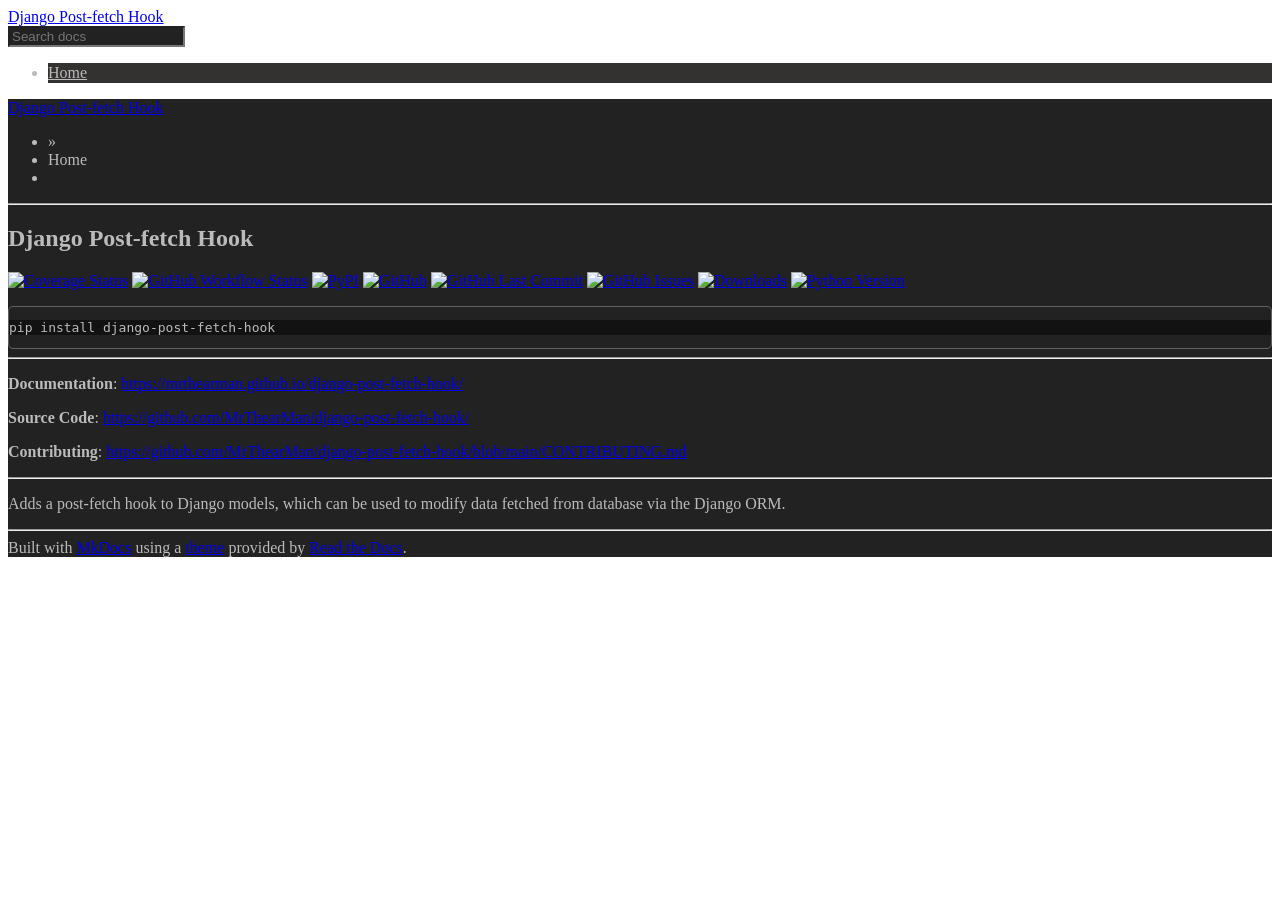
==== index.html @ 7a87d7fb "Deployed 8b624d1 with MkDocs version: 1.4.2" ====
<!DOCTYPE html>
<html class="writer-html5" lang="en" >
<head>
    <meta charset="utf-8" />
    <meta http-equiv="X-UA-Compatible" content="IE=edge" />
    <meta name="viewport" content="width=device-width, initial-scale=1.0" /><meta name="description" content="None" />
      <link rel="shortcut icon" href="img/favicon.ico" />
    <title>Django Post-fetch Hook</title>
    <link rel="stylesheet" href="css/theme.css" />
    <link rel="stylesheet" href="css/theme_extra.css" />
        <link rel="stylesheet" href="https://cdnjs.cloudflare.com/ajax/libs/highlight.js/10.5.0/styles/github.min.css" />
        <link href="css/docs.css" rel="stylesheet" />
    
      <script>
        // Current page data
        var mkdocs_page_name = "Home";
        var mkdocs_page_input_path = "index.md";
        var mkdocs_page_url = null;
      </script>
    
    <script src="js/jquery-3.6.0.min.js" defer></script>
    <!--[if lt IE 9]>
      <script src="js/html5shiv.min.js"></script>
    <![endif]-->
      <script src="https://cdnjs.cloudflare.com/ajax/libs/highlight.js/10.5.0/highlight.min.js"></script>
        <script src="https://cdnjs.cloudflare.com/ajax/libs/highlight.js/10.5.0/languages/python.min.js"></script>
        <script src="https://cdnjs.cloudflare.com/ajax/libs/highlight.js/10.5.0/languages/console.min.js"></script>
        <script src="https://cdnjs.cloudflare.com/ajax/libs/highlight.js/10.5.0/languages/json.min.js"></script>
      <script>hljs.initHighlightingOnLoad();</script> 
</head>

<body class="wy-body-for-nav" role="document">

  <div class="wy-grid-for-nav">
    <nav data-toggle="wy-nav-shift" class="wy-nav-side stickynav">
    <div class="wy-side-scroll">
      <div class="wy-side-nav-search">
          <a href="." class="icon icon-home"> Django Post-fetch Hook
        </a><div role="search">
  <form id ="rtd-search-form" class="wy-form" action="./search.html" method="get">
      <input type="text" name="q" placeholder="Search docs" title="Type search term here" />
  </form>
</div>
      </div>

      <div class="wy-menu wy-menu-vertical" data-spy="affix" role="navigation" aria-label="Navigation menu">
              <ul class="current">
                <li class="toctree-l1 current"><a class="reference internal current" href=".">Home</a>
    <ul class="current">
    </ul>
                </li>
              </ul>
      </div>
    </div>
    </nav>

    <section data-toggle="wy-nav-shift" class="wy-nav-content-wrap">
      <nav class="wy-nav-top" role="navigation" aria-label="Mobile navigation menu">
          <i data-toggle="wy-nav-top" class="fa fa-bars"></i>
          <a href=".">Django Post-fetch Hook</a>
        
      </nav>
      <div class="wy-nav-content">
        <div class="rst-content"><div role="navigation" aria-label="breadcrumbs navigation">
  <ul class="wy-breadcrumbs">
    <li><a href="." class="icon icon-home" alt="Docs"></a> &raquo;</li>
      <li>Home</li>
    <li class="wy-breadcrumbs-aside">
    </li>
  </ul>
  <hr/>
</div>
          <div role="main" class="document" itemscope="itemscope" itemtype="http://schema.org/Article">
            <div class="section" itemprop="articleBody">
              
                <h1 id="django-post-fetch-hook">Django Post-fetch Hook</h1>
<p><a href="https://coveralls.io/github/MrThearMan/django-post-fetch-hook?branch=main"><img alt="Coverage Status" src="https://coveralls.io/repos/github/MrThearMan/django-post-fetch-hook/badge.svg?branch=main" /></a>
<a href="https://github.com/MrThearMan/django-post-fetch-hook/actions/workflows/test.yml"><img alt="GitHub Workflow Status" src="https://img.shields.io/github/actions/workflow/status/MrThearMan/django-post-fetch-hook/test.yml?branch=main" /></a>
<a href="https://pypi.org/project/django-post-fetch-hook"><img alt="PyPI" src="https://img.shields.io/pypi/v/django-post-fetch-hook" /></a>
<a href="https://github.com/MrThearMan/django-post-fetch-hook/blob/main/LICENSE"><img alt="GitHub" src="https://img.shields.io/github/license/MrThearMan/django-post-fetch-hook" /></a>
<a href="https://github.com/MrThearMan/django-post-fetch-hook/commits/main"><img alt="GitHub Last Commit" src="https://img.shields.io/github/last-commit/MrThearMan/django-post-fetch-hook" /></a>
<a href="https://github.com/MrThearMan/django-post-fetch-hook/issues"><img alt="GitHub Issues" src="https://img.shields.io/github/issues-raw/MrThearMan/django-post-fetch-hook" /></a>
<a href="https://pypi.org/project/django-post-fetch-hook"><img alt="Downloads" src="https://img.shields.io/pypi/dm/django-post-fetch-hook" /></a>
<a href="https://pypi.org/project/django-post-fetch-hook"><img alt="Python Version" src="https://img.shields.io/pypi/pyversions/django-post-fetch-hook" /></a></p>
<div class="highlight"><pre><span></span><code><a id="__codelineno-0-1" name="__codelineno-0-1" href="#__codelineno-0-1"></a>pip<span class="w"> </span>install<span class="w"> </span>django-post-fetch-hook
</code></pre></div>
<hr />
<p><strong>Documentation</strong>: <a href="https://mrthearman.github.io/django-post-fetch-hook/">https://mrthearman.github.io/django-post-fetch-hook/</a></p>
<p><strong>Source Code</strong>: <a href="https://github.com/MrThearMan/django-post-fetch-hook/">https://github.com/MrThearMan/django-post-fetch-hook/</a></p>
<p><strong>Contributing</strong>: <a href="https://github.com/MrThearMan/django-post-fetch-hook/blob/main/CONTRIBUTING.md">https://github.com/MrThearMan/django-post-fetch-hook/blob/main/CONTRIBUTING.md</a></p>
<hr />
<p>Adds a post-fetch hook to Django models, which can be used to modify data fetched from database via the Django ORM.</p>
              
            </div>
          </div><footer>

  <hr/>

  <div role="contentinfo">
    <!-- Copyright etc -->
  </div>

  Built with <a href="https://www.mkdocs.org/">MkDocs</a> using a <a href="https://github.com/readthedocs/sphinx_rtd_theme">theme</a> provided by <a href="https://readthedocs.org">Read the Docs</a>.
</footer>
          
        </div>
      </div>

    </section>

  </div>

  <div class="rst-versions" role="note" aria-label="Versions">
  <span class="rst-current-version" data-toggle="rst-current-version">
    
    
    
  </span>
</div>
    <script>var base_url = '.';</script>
    <script src="js/theme_extra.js" defer></script>
    <script src="js/theme.js" defer></script>
      <script src="search/main.js" defer></script>
    <script defer>
        window.onload = function () {
            SphinxRtdTheme.Navigation.enable(true);
        };
    </script>

</body>
</html>

<!--
MkDocs version : 1.4.2
Build Date UTC : 2023-05-24 20:18:32.086598+00:00
-->
---- css/docs.css ----
body {
    color: #bbbbbb;
}

::-webkit-scrollbar {
    width: 8px;
    height: 8px;
    background: #222222!important;
}

::-webkit-scrollbar-track {
    border-radius: 5px;
    background: #202020!important;
}

::-webkit-scrollbar-thumb {
    border-radius: 5px;
    background: #424242!important;
}

div.wy-nav-content,
.wy-nav-content-wrap,
.wy-side-nav-search input[type=text] {
    background: #222222;
}

.wy-menu-vertical li.toctree-l2 a,
.wy-menu-vertical a {
    color: #bbbbbb;
    background: #343131;
}

.wy-menu-vertical li.toctree-l2 a:hover,
.wy-menu-vertical a:hover {
    background: #2d2d2d;
}

.wy-side-nav-search input[type=text] {
    color: #bbbbbb;
    box-shadow: none;
    caret-color : #bbbbbb;
}

.rst-content div[class^=highlight] pre {
    background: #121212;
}

.wy-menu-vertical li.current,
.wy-menu-vertical li.current > a,
.wy-menu-vertical li.toctree-l1.current > a,
.wy-menu-vertical li.toctree-l2.current > a,
.wy-menu-vertical li.toctree-l2.current li.toctree-l3 > a,
.wy-menu-vertical li.toctree-l3.current > a,
.wy-menu-vertical li.toctree-l3.current li.toctree-l4 > a {
    color: #bbbbbb;
    background: #343131!important;
    border-bottom: 1px solid #343131;
    border-top: 1px solid #343131;
}

.wy-menu-vertical li.current > a:hover,
.wy-menu-vertical li.toctree-l1.current > a:hover,
.wy-menu-vertical li.toctree-l2.current > a:hover,
.wy-menu-vertical li.toctree-l2.current li.toctree-l3 > a:hover,
.wy-menu-vertical li.toctree-l3.current > a:hover,
.wy-menu-vertical li.toctree-l3.current li.toctree-l4 > a:hover {
    background: #2d2d2d!important;
}

.rst-content pre code,
.rst-content code,
.rst-content tt,
code {
    color: #bbbbbb;
    background: #121212;
    border: none;
    box-shadow: none;
    border-radius: 3px;
}

code > span.hll {
    background: #1c1c1c;
}

/*First highlighted code line that is followed by another highlighted code line*/
code > span.hll:not(span.hll + a + span.hll):has(+ a + span.hll) {
    /*background: blue;*/
    border-top-right-radius: 3px;
    border-top-left-radius: 3px;
}

/*Last highlighted code line that is preceded by another highlighted code line*/
code > span.hll:not(span.hll:has(+ a + span.hll)) {
    /*background: red;*/
    border-bottom-right-radius: 3px;
    border-bottom-left-radius: 3px;
}

/*Highlighted code line that is not followed or preceded by another highlighted code line*/
code > span.hll:not(span.hll + a + span.hll):not(:has(+ a + span.hll)) {
    /*background: yellow;*/
    border-radius: 3px;
}

div.highlight > span.filename {
    /*background: red;*/
    padding: 8px;
    line-height: 1.8rem;
}

.hljs-attribute,
.hljs-name,
.hljs-tag,
.hljs-keyword,
.hljs-literal {
    color: coral;
}

.hljs-built_in {
    color: #8484d5;
}

.hljs-string {
    color: #667e49;
}

.hljs-title {
    color: #f3c069;
}

.hljs-class .hljs-title {
    color: #cccccc;
}

.rst-content div[class^=highlight],
.rst-content pre.literal-block {
    border: 1px solid #626262;
    border-radius: 5px;
}

.rst-content table.docutils thead,
.rst-content table.field-list thead,
.wy-table thead {
    color: #bbbbbb;
    background: #121212;
}

.rst-content table.docutils:not(.field-list) tr:nth-child(2n-1) td,
.wy-table-backed,
.wy-table-odd td,
.wy-table-striped tr:nth-child(2n-1) td {
    color: #bbbbbb;
    background: #414141;
}

blockquote {
    background: #323232;
    border: 2px solid #363636;
    border-left: 4px solid #2980b9;
    margin-left: 0 !important;
    padding: 16px 12px 0 24px;
}

blockquote code {
    line-height: normal;
}

li p {
    margin: 0 !important;
}


/*
Change mermaid via css here since
mkdocs does not know how to read
style definitions from the mermaid
config
*/

div.mermaid {
    display: flex;
    justify-content: center;
}

div.mermaid svg {
    width: auto;
    height: auto;
    max-width: 100%;
    padding: 12px 0;
}

.edgeLabel {
    background-color: transparent!important;
    color: #bbbbbb!important;
}

.messageText {
    fill: #bbbbbb!important;
    stroke: none!important;
}

g rect {
    fill: #DAE8FC !important;
    stroke: #6C8EBF !important;
}

g polygon {
    fill: #FFF2CC !important;
    stroke: #E5D092 !important;
}

g[id*="success__"] rect {
    fill: #D5E8D4 !important;
    stroke: #82B366 !important;
}

g[id*="fail__"] rect {
    fill: #F8CECC !important;
    stroke: #B85450 !important;
}

g[id*="warn__"] rect {
    fill: #FFF2CC !important;
    stroke: #E5D092 !important;
}

g[id*="primary__"] rect {
    fill: #DAE8FC !important;
    stroke: #6C8EBF !important;
}

g[id*="secondary__"] rect {
    fill: #F5F5F5 !important;
    stroke: #666666 !important;
}

g[id*="start__"] rect {
    fill: #000000 !important;
    stroke: #666666 !important;
}

g[id*="start__"] span {
    color: #ffffff !important;
}
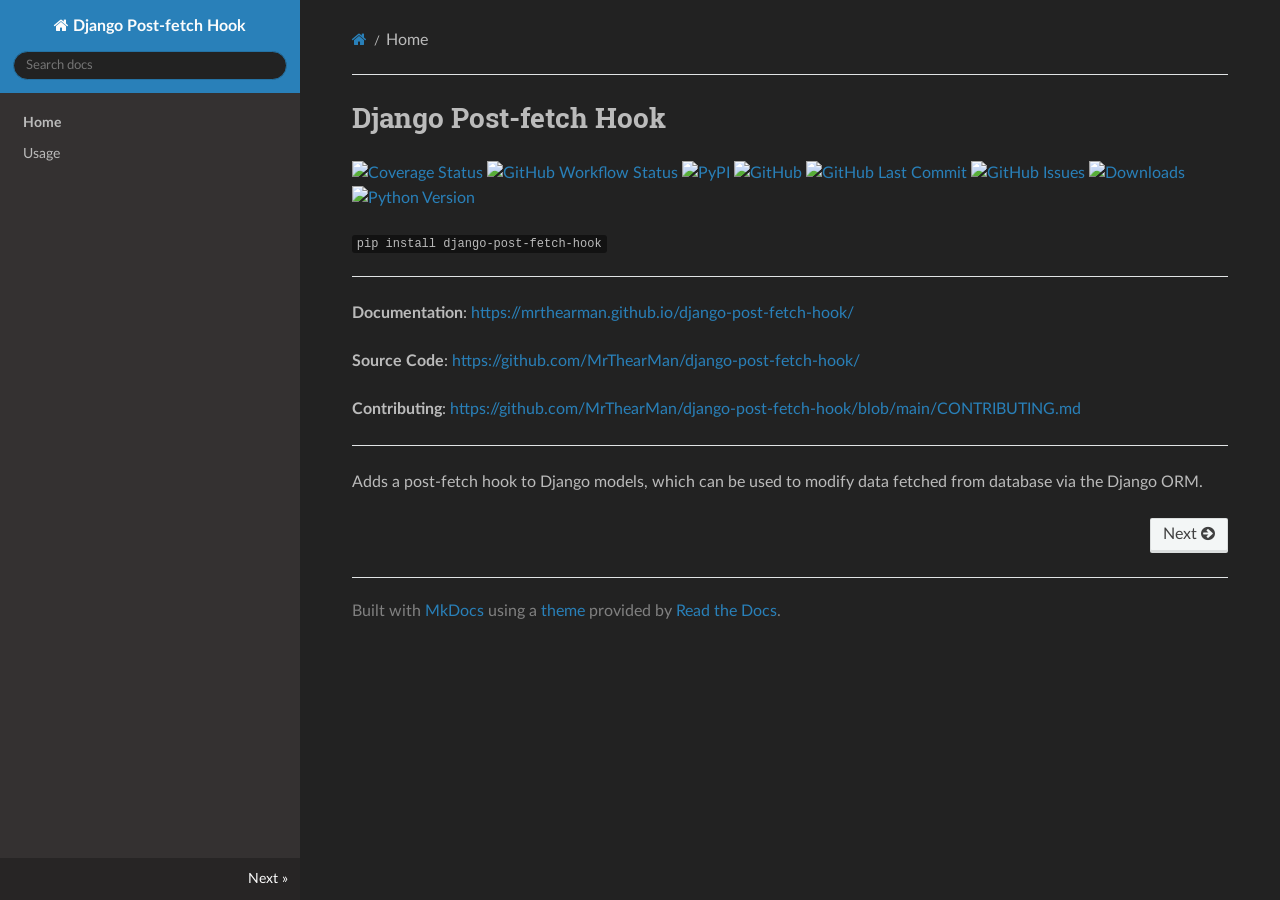
==== commit 60f61c91: "Deployed cf2650b with MkDocs version: 1.5.3" ====
--- a/index.html
+++ b/index.html
@@ -8,7 +8,7 @@
     <title>Django Post-fetch Hook</title>
     <link rel="stylesheet" href="css/theme.css" />
     <link rel="stylesheet" href="css/theme_extra.css" />
-        <link rel="stylesheet" href="https://cdnjs.cloudflare.com/ajax/libs/highlight.js/10.5.0/styles/github.min.css" />
+        <link rel="stylesheet" href="https://cdnjs.cloudflare.com/ajax/libs/highlight.js/11.8.0/styles/github.min.css" />
         <link href="css/docs.css" rel="stylesheet" />
     
       <script>
@@ -18,15 +18,14 @@
         var mkdocs_page_url = null;
       </script>
     
-    <script src="js/jquery-3.6.0.min.js" defer></script>
     <!--[if lt IE 9]>
       <script src="js/html5shiv.min.js"></script>
     <![endif]-->
-      <script src="https://cdnjs.cloudflare.com/ajax/libs/highlight.js/10.5.0/highlight.min.js"></script>
-        <script src="https://cdnjs.cloudflare.com/ajax/libs/highlight.js/10.5.0/languages/python.min.js"></script>
-        <script src="https://cdnjs.cloudflare.com/ajax/libs/highlight.js/10.5.0/languages/console.min.js"></script>
-        <script src="https://cdnjs.cloudflare.com/ajax/libs/highlight.js/10.5.0/languages/json.min.js"></script>
-      <script>hljs.initHighlightingOnLoad();</script> 
+      <script src="https://cdnjs.cloudflare.com/ajax/libs/highlight.js/11.8.0/highlight.min.js"></script>
+        <script src="https://cdnjs.cloudflare.com/ajax/libs/highlight.js/11.8.0/languages/python.min.js"></script>
+        <script src="https://cdnjs.cloudflare.com/ajax/libs/highlight.js/11.8.0/languages/console.min.js"></script>
+        <script src="https://cdnjs.cloudflare.com/ajax/libs/highlight.js/11.8.0/languages/json.min.js"></script>
+      <script>hljs.highlightAll();</script> 
 </head>
 
 <body class="wy-body-for-nav" role="document">
@@ -38,7 +37,7 @@
           <a href="." class="icon icon-home"> Django Post-fetch Hook
         </a><div role="search">
   <form id ="rtd-search-form" class="wy-form" action="./search.html" method="get">
-      <input type="text" name="q" placeholder="Search docs" title="Type search term here" />
+      <input type="text" name="q" placeholder="Search docs" aria-label="Search docs" title="Type search term here" />
   </form>
 </div>
       </div>
@@ -48,6 +47,10 @@
                 <li class="toctree-l1 current"><a class="reference internal current" href=".">Home</a>
     <ul class="current">
     </ul>
+                </li>
+              </ul>
+              <ul>
+                <li class="toctree-l1"><a class="reference internal" href="usage/">Usage</a>
                 </li>
               </ul>
       </div>
@@ -63,8 +66,8 @@
       <div class="wy-nav-content">
         <div class="rst-content"><div role="navigation" aria-label="breadcrumbs navigation">
   <ul class="wy-breadcrumbs">
-    <li><a href="." class="icon icon-home" alt="Docs"></a> &raquo;</li>
-      <li>Home</li>
+    <li><a href="." class="icon icon-home" aria-label="Docs"></a></li>
+      <li class="breadcrumb-item active">Home</li>
     <li class="wy-breadcrumbs-aside">
     </li>
   </ul>
@@ -82,8 +85,7 @@
 <a href="https://github.com/MrThearMan/django-post-fetch-hook/issues"><img alt="GitHub Issues" src="https://img.shields.io/github/issues-raw/MrThearMan/django-post-fetch-hook" /></a>
 <a href="https://pypi.org/project/django-post-fetch-hook"><img alt="Downloads" src="https://img.shields.io/pypi/dm/django-post-fetch-hook" /></a>
 <a href="https://pypi.org/project/django-post-fetch-hook"><img alt="Python Version" src="https://img.shields.io/pypi/pyversions/django-post-fetch-hook" /></a></p>
-<div class="highlight"><pre><span></span><code><a id="__codelineno-0-1" name="__codelineno-0-1" href="#__codelineno-0-1"></a>pip<span class="w"> </span>install<span class="w"> </span>django-post-fetch-hook
-</code></pre></div>
+<pre class="highlight"><code class="language-shell">pip install django-post-fetch-hook</code></pre>
 <hr />
 <p><strong>Documentation</strong>: <a href="https://mrthearman.github.io/django-post-fetch-hook/">https://mrthearman.github.io/django-post-fetch-hook/</a></p>
 <p><strong>Source Code</strong>: <a href="https://github.com/MrThearMan/django-post-fetch-hook/">https://github.com/MrThearMan/django-post-fetch-hook/</a></p>
@@ -93,6 +95,9 @@
               
             </div>
           </div><footer>
+    <div class="rst-footer-buttons" role="navigation" aria-label="Footer Navigation">
+        <a href="usage/" class="btn btn-neutral float-right" title="Usage">Next <span class="icon icon-circle-arrow-right"></span></a>
+    </div>
 
   <hr/>
 
@@ -115,22 +120,25 @@
     
     
     
+      <span><a href="usage/" style="color: #fcfcfc">Next &raquo;</a></span>
+    
   </span>
 </div>
-    <script>var base_url = '.';</script>
-    <script src="js/theme_extra.js" defer></script>
-    <script src="js/theme.js" defer></script>
-      <script src="search/main.js" defer></script>
-    <script defer>
-        window.onload = function () {
+    <script src="js/jquery-3.6.0.min.js"></script>
+    <script>var base_url = ".";</script>
+    <script src="js/theme_extra.js"></script>
+    <script src="js/theme.js"></script>
+      <script src="search/main.js"></script>
+    <script>
+        jQuery(function () {
             SphinxRtdTheme.Navigation.enable(true);
-        };
+        });
     </script>
 
 </body>
 </html>
 
 <!--
-MkDocs version : 1.4.2
-Build Date UTC : 2023-05-24 20:18:32.086598+00:00
+MkDocs version : 1.5.3
+Build Date UTC : 2023-11-20 17:38:38.446601+00:00
 -->
--- a/css/theme.css
+++ b/css/theme.css
@@ -0,0 +1,13 @@
+/*
+ * This file is copied from the upstream ReadTheDocs Sphinx
+ * theme. To aid upgradability this file should *not* be edited.
+ * modifications we need should be included in theme_extra.css.
+ *
+ * https://github.com/readthedocs/sphinx_rtd_theme
+ */
+
+ /* sphinx_rtd_theme version 1.2.0 | MIT license */
+html{box-sizing:border-box}*,:after,:before{box-sizing:inherit}article,aside,details,figcaption,figure,footer,header,hgroup,nav,section{display:block}audio,canvas,video{display:inline-block;*display:inline;*zoom:1}[hidden],audio:not([controls]){display:none}*{-webkit-box-sizing:border-box;-moz-box-sizing:border-box;box-sizing:border-box}html{font-size:100%;-webkit-text-size-adjust:100%;-ms-text-size-adjust:100%}body{margin:0}a:active,a:hover{outline:0}abbr[title]{border-bottom:1px dotted}b,strong{font-weight:700}blockquote{margin:0}dfn{font-style:italic}ins{background:#ff9;text-decoration:none}ins,mark{color:#000}mark{background:#ff0;font-style:italic;font-weight:700}.rst-content code,.rst-content tt,code,kbd,pre,samp{font-family:monospace,serif;_font-family:courier new,monospace;font-size:1em}pre{white-space:pre}q{quotes:none}q:after,q:before{content:"";content:none}small{font-size:85%}sub,sup{font-size:75%;line-height:0;position:relative;vertical-align:baseline}sup{top:-.5em}sub{bottom:-.25em}dl,ol,ul{margin:0;padding:0;list-style:none;list-style-image:none}li{list-style:none}dd{margin:0}img{border:0;-ms-interpolation-mode:bicubic;vertical-align:middle;max-width:100%}svg:not(:root){overflow:hidden}figure,form{margin:0}label{cursor:pointer}button,input,select,textarea{font-size:100%;margin:0;vertical-align:baseline;*vertical-align:middle}button,input{line-height:normal}button,input[type=button],input[type=reset],input[type=submit]{cursor:pointer;-webkit-appearance:button;*overflow:visible}button[disabled],input[disabled]{cursor:default}input[type=search]{-webkit-appearance:textfield;-moz-box-sizing:content-box;-webkit-box-sizing:content-box;box-sizing:content-box}textarea{resize:vertical}table{border-collapse:collapse;border-spacing:0}td{vertical-align:top}.chromeframe{margin:.2em 0;background:#ccc;color:#000;padding:.2em 0}.ir{display:block;border:0;text-indent:-999em;overflow:hidden;background-color:transparent;background-repeat:no-repeat;text-align:left;direction:ltr;*line-height:0}.ir br{display:none}.hidden{display:none!important;visibility:hidden}.visuallyhidden{border:0;clip:rect(0 0 0 0);height:1px;margin:-1px;overflow:hidden;padding:0;position:absolute;width:1px}.visuallyhidden.focusable:active,.visuallyhidden.focusable:focus{clip:auto;height:auto;margin:0;overflow:visible;position:static;width:auto}.invisible{visibility:hidden}.relative{position:relative}big,small{font-size:100%}@media print{body,html,section{background:none!important}*{box-shadow:none!important;text-shadow:none!important;filter:none!important;-ms-filter:none!important}a,a:visited{text-decoration:underline}.ir a:after,a[href^="#"]:after,a[href^="javascript:"]:after{content:""}blockquote,pre{page-break-inside:avoid}thead{display:table-header-group}img,tr{page-break-inside:avoid}img{max-width:100%!important}@page{margin:.5cm}.rst-content .toctree-wrapper>p.caption,h2,h3,p{orphans:3;widows:3}.rst-content .toctree-wrapper>p.caption,h2,h3{page-break-after:avoid}}.btn,.fa:before,.icon:before,.rst-content .admonition,.rst-content .admonition-title:before,.rst-content .admonition-todo,.rst-content .attention,.rst-content .caution,.rst-content .code-block-caption .headerlink:before,.rst-content .danger,.rst-content .eqno .headerlink:before,.rst-content .error,.rst-content .hint,.rst-content .important,.rst-content .note,.rst-content .seealso,.rst-content .tip,.rst-content .warning,.rst-content code.download span:first-child:before,.rst-content dl dt .headerlink:before,.rst-content h1 .headerlink:before,.rst-content h2 .headerlink:before,.rst-content h3 .headerlink:before,.rst-content h4 .headerlink:before,.rst-content h5 .headerlink:before,.rst-content h6 .headerlink:before,.rst-content p.caption .headerlink:before,.rst-content p .headerlink:before,.rst-content table>caption .headerlink:before,.rst-content tt.download span:first-child:before,.wy-alert,.wy-dropdown .caret:before,.wy-inline-validate.wy-inline-validate-danger .wy-input-context:before,.wy-inline-validate.wy-inline-validate-info .wy-input-context:before,.wy-inline-validate.wy-inline-validate-success .wy-input-context:before,.wy-inline-validate.wy-inline-validate-warning .wy-input-context:before,.wy-menu-vertical li.current>a button.toctree-expand:before,.wy-menu-vertical li.on a button.toctree-expand:before,.wy-menu-vertical li button.toctree-expand:before,input[type=color],input[type=date],input[type=datetime-local],input[type=datetime],input[type=email],input[type=month],input[type=number],input[type=password],input[type=search],input[type=tel],input[type=text],input[type=time],input[type=url],input[type=week],select,textarea{-webkit-font-smoothing:antialiased}.clearfix{*zoom:1}.clearfix:after,.clearfix:before{display:table;content:""}.clearfix:after{clear:both}/*!
+ *  Font Awesome 4.7.0 by @davegandy - http://fontawesome.io - @fontawesome
+ *  License - http://fontawesome.io/license (Font: SIL OFL 1.1, CSS: MIT License)
+ */@font-face{font-family:FontAwesome;src:url(fonts/fontawesome-webfont.eot?674f50d287a8c48dc19ba404d20fe713);src:url(fonts/fontawesome-webfont.eot?674f50d287a8c48dc19ba404d20fe713?#iefix&v=4.7.0) format("embedded-opentype"),url(fonts/fontawesome-webfont.woff2?af7ae505a9eed503f8b8e6982036873e) format("woff2"),url(fonts/fontawesome-webfont.woff?fee66e712a8a08eef5805a46892932ad) format("woff"),url(fonts/fontawesome-webfont.ttf?b06871f281fee6b241d60582ae9369b9) format("truetype"),url(fonts/fontawesome-webfont.svg?912ec66d7572ff821749319396470bde#fontawesomeregular) format("svg");font-weight:400;font-style:normal}.fa,.icon,.rst-content .admonition-title,.rst-content .code-block-caption .headerlink,.rst-content .eqno .headerlink,.rst-content code.download span:first-child,.rst-content dl dt .headerlink,.rst-content h1 .headerlink,.rst-content h2 .headerlink,.rst-content h3 .headerlink,.rst-content h4 .headerlink,.rst-content h5 .headerlink,.rst-content h6 .headerlink,.rst-content p.caption .headerlink,.rst-content p .headerlink,.rst-content table>caption .headerlink,.rst-content tt.download span:first-child,.wy-menu-vertical li.current>a button.toctree-expand,.wy-menu-vertical li.on a button.toctree-expand,.wy-menu-vertical li button.toctree-expand{display:inline-block;font:normal normal normal 14px/1 FontAwesome;font-size:inherit;text-rendering:auto;-webkit-font-smoothing:antialiased;-moz-osx-font-smoothing:grayscale}.fa-lg{font-size:1.33333em;line-height:.75em;vertical-align:-15%}.fa-2x{font-size:2em}.fa-3x{font-size:3em}.fa-4x{font-size:4em}.fa-5x{font-size:5em}.fa-fw{width:1.28571em;text-align:center}.fa-ul{padding-left:0;margin-left:2.14286em;list-style-type:none}.fa-ul>li{position:relative}.fa-li{position:absolute;left:-2.14286em;width:2.14286em;top:.14286em;text-align:center}.fa-li.fa-lg{left:-1.85714em}.fa-border{padding:.2em .25em .15em;border:.08em solid #eee;border-radius:.1em}.fa-pull-left{float:left}.fa-pull-right{float:right}.fa-pull-left.icon,.fa.fa-pull-left,.rst-content .code-block-caption .fa-pull-left.headerlink,.rst-content .eqno .fa-pull-left.headerlink,.rst-content .fa-pull-left.admonition-title,.rst-content code.download span.fa-pull-left:first-child,.rst-content dl dt .fa-pull-left.headerlink,.rst-content h1 .fa-pull-left.headerlink,.rst-content h2 .fa-pull-left.headerlink,.rst-content h3 .fa-pull-left.headerlink,.rst-content h4 .fa-pull-left.headerlink,.rst-content h5 .fa-pull-left.headerlink,.rst-content h6 .fa-pull-left.headerlink,.rst-content p .fa-pull-left.headerlink,.rst-content table>caption .fa-pull-left.headerlink,.rst-content tt.download span.fa-pull-left:first-child,.wy-menu-vertical li.current>a button.fa-pull-left.toctree-expand,.wy-menu-vertical li.on a button.fa-pull-left.toctree-expand,.wy-menu-vertical li button.fa-pull-left.toctree-expand{margin-right:.3em}.fa-pull-right.icon,.fa.fa-pull-right,.rst-content .code-block-caption .fa-pull-right.headerlink,.rst-content .eqno .fa-pull-right.headerlink,.rst-content .fa-pull-right.admonition-title,.rst-content code.download span.fa-pull-right:first-child,.rst-content dl dt .fa-pull-right.headerlink,.rst-content h1 .fa-pull-right.headerlink,.rst-content h2 .fa-pull-right.headerlink,.rst-content h3 .fa-pull-right.headerlink,.rst-content h4 .fa-pull-right.headerlink,.rst-content h5 .fa-pull-right.headerlink,.rst-content h6 .fa-pull-right.headerlink,.rst-content p .fa-pull-right.headerlink,.rst-content table>caption .fa-pull-right.headerlink,.rst-content tt.download span.fa-pull-right:first-child,.wy-menu-vertical li.current>a button.fa-pull-right.toctree-expand,.wy-menu-vertical li.on a button.fa-pull-right.toctree-expand,.wy-menu-vertical li button.fa-pull-right.toctree-expand{margin-left:.3em}.pull-right{float:right}.pull-left{float:left}.fa.pull-left,.pull-left.icon,.rst-content .code-block-caption .pull-left.headerlink,.rst-content .eqno .pull-left.headerlink,.rst-content .pull-left.admonition-title,.rst-content code.download span.pull-left:first-child,.rst-content dl dt .pull-left.headerlink,.rst-content h1 .pull-left.headerlink,.rst-content h2 .pull-left.headerlink,.rst-content h3 .pull-left.headerlink,.rst-content h4 .pull-left.headerlink,.rst-content h5 .pull-left.headerlink,.rst-content h6 .pull-left.headerlink,.rst-content p .pull-left.headerlink,.rst-content table>caption .pull-left.headerlink,.rst-content tt.download span.pull-left:first-child,.wy-menu-vertical li.current>a button.pull-left.toctree-expand,.wy-menu-vertical li.on a button.pull-left.toctree-expand,.wy-menu-vertical li button.pull-left.toctree-expand{margin-right:.3em}.fa.pull-right,.pull-right.icon,.rst-content .code-block-caption .pull-right.headerlink,.rst-content .eqno .pull-right.headerlink,.rst-content .pull-right.admonition-title,.rst-content code.download span.pull-right:first-child,.rst-content dl dt .pull-right.headerlink,.rst-content h1 .pull-right.headerlink,.rst-content h2 .pull-right.headerlink,.rst-content h3 .pull-right.headerlink,.rst-content h4 .pull-right.headerlink,.rst-content h5 .pull-right.headerlink,.rst-content h6 .pull-right.headerlink,.rst-content p .pull-right.headerlink,.rst-content table>caption .pull-right.headerlink,.rst-content tt.download span.pull-right:first-child,.wy-menu-vertical li.current>a button.pull-right.toctree-expand,.wy-menu-vertical li.on a button.pull-right.toctree-expand,.wy-menu-vertical li button.pull-right.toctree-expand{margin-left:.3em}.fa-spin{-webkit-animation:fa-spin 2s linear infinite;animation:fa-spin 2s linear infinite}.fa-pulse{-webkit-animation:fa-spin 1s steps(8) infinite;animation:fa-spin 1s steps(8) infinite}@-webkit-keyframes fa-spin{0%{-webkit-transform:rotate(0deg);transform:rotate(0deg)}to{-webkit-transform:rotate(359deg);transform:rotate(359deg)}}@keyframes fa-spin{0%{-webkit-transform:rotate(0deg);transform:rotate(0deg)}to{-webkit-transform:rotate(359deg);transform:rotate(359deg)}}.fa-rotate-90{-ms-filter:"progid:DXImageTransform.Microsoft.BasicImage(rotation=1)";-webkit-transform:rotate(90deg);-ms-transform:rotate(90deg);transform:rotate(90deg)}.fa-rotate-180{-ms-filter:"progid:DXImageTransform.Microsoft.BasicImage(rotation=2)";-webkit-transform:rotate(180deg);-ms-transform:rotate(180deg);transform:rotate(180deg)}.fa-rotate-270{-ms-filter:"progid:DXImageTransform.Microsoft.BasicImage(rotation=3)";-webkit-transform:rotate(270deg);-ms-transform:rotate(270deg);transform:rotate(270deg)}.fa-flip-horizontal{-ms-filter:"progid:DXImageTransform.Microsoft.BasicImage(rotation=0, mirror=1)";-webkit-transform:scaleX(-1);-ms-transform:scaleX(-1);transform:scaleX(-1)}.fa-flip-vertical{-ms-filter:"progid:DXImageTransform.Microsoft.BasicImage(rotation=2, mirror=1)";-webkit-transform:scaleY(-1);-ms-transform:scaleY(-1);transform:scaleY(-1)}:root .fa-flip-horizontal,:root .fa-flip-vertical,:root .fa-rotate-90,:root .fa-rotate-180,:root .fa-rotate-270{filter:none}.fa-stack{position:relative;display:inline-block;width:2em;height:2em;line-height:2em;vertical-align:middle}.fa-stack-1x,.fa-stack-2x{position:absolute;left:0;width:100%;text-align:center}.fa-stack-1x{line-height:inherit}.fa-stack-2x{font-size:2em}.fa-inverse{color:#fff}.fa-glass:before{content:""}.fa-music:before{content:""}.fa-search:before,.icon-search:before{content:""}.fa-envelope-o:before{content:""}.fa-heart:before{content:""}.fa-star:before{content:""}.fa-star-o:before{content:""}.fa-user:before{content:""}.fa-film:before{content:""}.fa-th-large:before{content:""}.fa-th:before{content:""}.fa-th-list:before{content:""}.fa-check:before{content:""}.fa-close:before,.fa-remove:before,.fa-times:before{content:""}.fa-search-plus:before{content:""}.fa-search-minus:before{content:""}.fa-power-off:before{content:""}.fa-signal:before{content:""}.fa-cog:before,.fa-gear:before{content:""}.fa-trash-o:before{content:""}.fa-home:before,.icon-home:before{content:""}.fa-file-o:before{content:""}.fa-clock-o:before{content:""}.fa-road:before{content:""}.fa-download:before,.rst-content code.download span:first-child:before,.rst-content tt.download span:first-child:before{content:""}.fa-arrow-circle-o-down:before{content:""}.fa-arrow-circle-o-up:before{content:""}.fa-inbox:before{content:""}.fa-play-circle-o:before{content:""}.fa-repeat:before,.fa-rotate-right:before{content:""}.fa-refresh:before{content:""}.fa-list-alt:before{content:""}.fa-lock:before{content:""}.fa-flag:before{content:""}.fa-headphones:before{content:""}.fa-volume-off:before{content:""}.fa-volume-down:before{content:""}.fa-volume-up:before{content:""}.fa-qrcode:before{content:""}.fa-barcode:before{content:""}.fa-tag:before{content:""}.fa-tags:before{content:""}.fa-book:before,.icon-book:before{content:""}.fa-bookmark:before{content:""}.fa-print:before{content:""}.fa-camera:before{content:""}.fa-font:before{content:""}.fa-bold:before{content:""}.fa-italic:before{content:""}.fa-text-height:before{content:""}.fa-text-width:before{content:""}.fa-align-left:before{content:""}.fa-align-center:before{content:""}.fa-align-right:before{content:""}.fa-align-justify:before{content:""}.fa-list:before{content:""}.fa-dedent:before,.fa-outdent:before{content:""}.fa-indent:before{content:""}.fa-video-camera:before{content:""}.fa-image:before,.fa-photo:before,.fa-picture-o:before{content:""}.fa-pencil:before{content:""}.fa-map-marker:before{content:""}.fa-adjust:before{content:""}.fa-tint:before{content:""}.fa-edit:before,.fa-pencil-square-o:before{content:""}.fa-share-square-o:before{content:""}.fa-check-square-o:before{content:""}.fa-arrows:before{content:""}.fa-step-backward:before{content:""}.fa-fast-backward:before{content:""}.fa-backward:before{content:""}.fa-play:before{content:""}.fa-pause:before{content:""}.fa-stop:before{content:""}.fa-forward:before{content:""}.fa-fast-forward:before{content:""}.fa-step-forward:before{content:""}.fa-eject:before{content:""}.fa-chevron-left:before{content:""}.fa-chevron-right:before{content:""}.fa-plus-circle:before{content:""}.fa-minus-circle:before{content:""}.fa-times-circle:before,.wy-inline-validate.wy-inline-validate-danger .wy-input-context:before{content:""}.fa-check-circle:before,.wy-inline-validate.wy-inline-validate-success .wy-input-context:before{content:""}.fa-question-circle:before{content:""}.fa-info-circle:before{content:""}.fa-crosshairs:before{content:""}.fa-times-circle-o:before{content:""}.fa-check-circle-o:before{content:""}.fa-ban:before{content:""}.fa-arrow-left:before{content:""}.fa-arrow-right:before{content:""}.fa-arrow-up:before{content:""}.fa-arrow-down:before{content:""}.fa-mail-forward:before,.fa-share:before{content:""}.fa-expand:before{content:""}.fa-compress:before{content:""}.fa-plus:before{content:""}.fa-minus:before{content:""}.fa-asterisk:before{content:""}.fa-exclamation-circle:before,.rst-content .admonition-title:before,.wy-inline-validate.wy-inline-validate-info .wy-input-context:before,.wy-inline-validate.wy-inline-validate-warning .wy-input-context:before{content:""}.fa-gift:before{content:""}.fa-leaf:before{content:""}.fa-fire:before,.icon-fire:before{content:""}.fa-eye:before{content:""}.fa-eye-slash:before{content:""}.fa-exclamation-triangle:before,.fa-warning:before{content:""}.fa-plane:before{content:""}.fa-calendar:before{content:""}.fa-random:before{content:""}.fa-comment:before{content:""}.fa-magnet:before{content:""}.fa-chevron-up:before{content:""}.fa-chevron-down:before{content:""}.fa-retweet:before{content:""}.fa-shopping-cart:before{content:""}.fa-folder:before{content:""}.fa-folder-open:before{content:""}.fa-arrows-v:before{content:""}.fa-arrows-h:before{content:""}.fa-bar-chart-o:before,.fa-bar-chart:before{content:""}.fa-twitter-square:before{content:""}.fa-facebook-square:before{content:""}.fa-camera-retro:before{content:""}.fa-key:before{content:""}.fa-cogs:before,.fa-gears:before{content:""}.fa-comments:before{content:""}.fa-thumbs-o-up:before{content:""}.fa-thumbs-o-down:before{content:""}.fa-star-half:before{content:""}.fa-heart-o:before{content:""}.fa-sign-out:before{content:""}.fa-linkedin-square:before{content:""}.fa-thumb-tack:before{content:""}.fa-external-link:before{content:""}.fa-sign-in:before{content:""}.fa-trophy:before{content:""}.fa-github-square:before{content:""}.fa-upload:before{content:""}.fa-lemon-o:before{content:""}.fa-phone:before{content:""}.fa-square-o:before{content:""}.fa-bookmark-o:before{content:""}.fa-phone-square:before{content:""}.fa-twitter:before{content:""}.fa-facebook-f:before,.fa-facebook:before{content:""}.fa-github:before,.icon-github:before{content:""}.fa-unlock:before{content:""}.fa-credit-card:before{content:""}.fa-feed:before,.fa-rss:before{content:""}.fa-hdd-o:before{content:""}.fa-bullhorn:before{content:""}.fa-bell:before{content:""}.fa-certificate:before{content:""}.fa-hand-o-right:before{content:""}.fa-hand-o-left:before{content:""}.fa-hand-o-up:before{content:""}.fa-hand-o-down:before{content:""}.fa-arrow-circle-left:before,.icon-circle-arrow-left:before{content:""}.fa-arrow-circle-right:before,.icon-circle-arrow-right:before{content:""}.fa-arrow-circle-up:before{content:""}.fa-arrow-circle-down:before{content:""}.fa-globe:before{content:""}.fa-wrench:before{content:""}.fa-tasks:before{content:""}.fa-filter:before{content:""}.fa-briefcase:before{content:""}.fa-arrows-alt:before{content:""}.fa-group:before,.fa-users:before{content:""}.fa-chain:before,.fa-link:before,.icon-link:before{content:""}.fa-cloud:before{content:""}.fa-flask:before{content:""}.fa-cut:before,.fa-scissors:before{content:""}.fa-copy:before,.fa-files-o:before{content:""}.fa-paperclip:before{content:""}.fa-floppy-o:before,.fa-save:before{content:""}.fa-square:before{content:""}.fa-bars:before,.fa-navicon:before,.fa-reorder:before{content:""}.fa-list-ul:before{content:""}.fa-list-ol:before{content:""}.fa-strikethrough:before{content:""}.fa-underline:before{content:""}.fa-table:before{content:""}.fa-magic:before{content:""}.fa-truck:before{content:""}.fa-pinterest:before{content:""}.fa-pinterest-square:before{content:""}.fa-google-plus-square:before{content:""}.fa-google-plus:before{content:""}.fa-money:before{content:""}.fa-caret-down:before,.icon-caret-down:before,.wy-dropdown .caret:before{content:""}.fa-caret-up:before{content:""}.fa-caret-left:before{content:""}.fa-caret-right:before{content:""}.fa-columns:before{content:""}.fa-sort:before,.fa-unsorted:before{content:""}.fa-sort-desc:before,.fa-sort-down:before{content:""}.fa-sort-asc:before,.fa-sort-up:before{content:""}.fa-envelope:before{content:""}.fa-linkedin:before{content:""}.fa-rotate-left:before,.fa-undo:before{content:""}.fa-gavel:before,.fa-legal:before{content:""}.fa-dashboard:before,.fa-tachometer:before{content:""}.fa-comment-o:before{content:""}.fa-comments-o:before{content:""}.fa-bolt:before,.fa-flash:before{content:""}.fa-sitemap:before{content:""}.fa-umbrella:before{content:""}.fa-clipboard:before,.fa-paste:before{content:""}.fa-lightbulb-o:before{content:""}.fa-exchange:before{content:""}.fa-cloud-download:before{content:""}.fa-cloud-upload:before{content:""}.fa-user-md:before{content:""}.fa-stethoscope:before{content:""}.fa-suitcase:before{content:""}.fa-bell-o:before{content:""}.fa-coffee:before{content:""}.fa-cutlery:before{content:""}.fa-file-text-o:before{content:""}.fa-building-o:before{content:""}.fa-hospital-o:before{content:""}.fa-ambulance:before{content:""}.fa-medkit:before{content:""}.fa-fighter-jet:before{content:""}.fa-beer:before{content:""}.fa-h-square:before{content:""}.fa-plus-square:before{content:""}.fa-angle-double-left:before{content:""}.fa-angle-double-right:before{content:""}.fa-angle-double-up:before{content:""}.fa-angle-double-down:before{content:""}.fa-angle-left:before{content:""}.fa-angle-right:before{content:""}.fa-angle-up:before{content:""}.fa-angle-down:before{content:""}.fa-desktop:before{content:""}.fa-laptop:before{content:""}.fa-tablet:before{content:""}.fa-mobile-phone:before,.fa-mobile:before{content:""}.fa-circle-o:before{content:""}.fa-quote-left:before{content:""}.fa-quote-right:before{content:""}.fa-spinner:before{content:""}.fa-circle:before{content:""}.fa-mail-reply:before,.fa-reply:before{content:""}.fa-github-alt:before{content:""}.fa-folder-o:before{content:""}.fa-folder-open-o:before{content:""}.fa-smile-o:before{content:""}.fa-frown-o:before{content:""}.fa-meh-o:before{content:""}.fa-gamepad:before{content:""}.fa-keyboard-o:before{content:""}.fa-flag-o:before{content:""}.fa-flag-checkered:before{content:""}.fa-terminal:before{content:""}.fa-code:before{content:""}.fa-mail-reply-all:before,.fa-reply-all:before{content:""}.fa-star-half-empty:before,.fa-star-half-full:before,.fa-star-half-o:before{content:""}.fa-location-arrow:before{content:""}.fa-crop:before{content:""}.fa-code-fork:before{content:""}.fa-chain-broken:before,.fa-unlink:before{content:""}.fa-question:before{content:""}.fa-info:before{content:""}.fa-exclamation:before{content:""}.fa-superscript:before{content:""}.fa-subscript:before{content:""}.fa-eraser:before{content:""}.fa-puzzle-piece:before{content:""}.fa-microphone:before{content:""}.fa-microphone-slash:before{content:""}.fa-shield:before{content:""}.fa-calendar-o:before{content:""}.fa-fire-extinguisher:before{content:""}.fa-rocket:before{content:""}.fa-maxcdn:before{content:""}.fa-chevron-circle-left:before{content:""}.fa-chevron-circle-right:before{content:""}.fa-chevron-circle-up:before{content:""}.fa-chevron-circle-down:before{content:""}.fa-html5:before{content:""}.fa-css3:before{content:""}.fa-anchor:before{content:""}.fa-unlock-alt:before{content:""}.fa-bullseye:before{content:""}.fa-ellipsis-h:before{content:""}.fa-ellipsis-v:before{content:""}.fa-rss-square:before{content:""}.fa-play-circle:before{content:""}.fa-ticket:before{content:""}.fa-minus-square:before{content:""}.fa-minus-square-o:before,.wy-menu-vertical li.current>a button.toctree-expand:before,.wy-menu-vertical li.on a button.toctree-expand:before{content:""}.fa-level-up:before{content:""}.fa-level-down:before{content:""}.fa-check-square:before{content:""}.fa-pencil-square:before{content:""}.fa-external-link-square:before{content:""}.fa-share-square:before{content:""}.fa-compass:before{content:""}.fa-caret-square-o-down:before,.fa-toggle-down:before{content:""}.fa-caret-square-o-up:before,.fa-toggle-up:before{content:""}.fa-caret-square-o-right:before,.fa-toggle-right:before{content:""}.fa-eur:before,.fa-euro:before{content:""}.fa-gbp:before{content:""}.fa-dollar:before,.fa-usd:before{content:""}.fa-inr:before,.fa-rupee:before{content:""}.fa-cny:before,.fa-jpy:before,.fa-rmb:before,.fa-yen:before{content:""}.fa-rouble:before,.fa-rub:before,.fa-ruble:before{content:""}.fa-krw:before,.fa-won:before{content:""}.fa-bitcoin:before,.fa-btc:before{content:""}.fa-file:before{content:""}.fa-file-text:before{content:""}.fa-sort-alpha-asc:before{content:""}.fa-sort-alpha-desc:before{content:""}.fa-sort-amount-asc:before{content:""}.fa-sort-amount-desc:before{content:""}.fa-sort-numeric-asc:before{content:""}.fa-sort-numeric-desc:before{content:""}.fa-thumbs-up:before{content:""}.fa-thumbs-down:before{content:""}.fa-youtube-square:before{content:""}.fa-youtube:before{content:""}.fa-xing:before{content:""}.fa-xing-square:before{content:""}.fa-youtube-play:before{content:""}.fa-dropbox:before{content:""}.fa-stack-overflow:before{content:""}.fa-instagram:before{content:""}.fa-flickr:before{content:""}.fa-adn:before{content:""}.fa-bitbucket:before,.icon-bitbucket:before{content:""}.fa-bitbucket-square:before{content:""}.fa-tumblr:before{content:""}.fa-tumblr-square:before{content:""}.fa-long-arrow-down:before{content:""}.fa-long-arrow-up:before{content:""}.fa-long-arrow-left:before{content:""}.fa-long-arrow-right:before{content:""}.fa-apple:before{content:""}.fa-windows:before{content:""}.fa-android:before{content:""}.fa-linux:before{content:""}.fa-dribbble:before{content:""}.fa-skype:before{content:""}.fa-foursquare:before{content:""}.fa-trello:before{content:""}.fa-female:before{content:""}.fa-male:before{content:""}.fa-gittip:before,.fa-gratipay:before{content:""}.fa-sun-o:before{content:""}.fa-moon-o:before{content:""}.fa-archive:before{content:""}.fa-bug:before{content:""}.fa-vk:before{content:""}.fa-weibo:before{content:""}.fa-renren:before{content:""}.fa-pagelines:before{content:""}.fa-stack-exchange:before{content:""}.fa-arrow-circle-o-right:before{content:""}.fa-arrow-circle-o-left:before{content:""}.fa-caret-square-o-left:before,.fa-toggle-left:before{content:""}.fa-dot-circle-o:before{content:""}.fa-wheelchair:before{content:""}.fa-vimeo-square:before{content:""}.fa-try:before,.fa-turkish-lira:before{content:""}.fa-plus-square-o:before,.wy-menu-vertical li button.toctree-expand:before{content:""}.fa-space-shuttle:before{content:""}.fa-slack:before{content:""}.fa-envelope-square:before{content:""}.fa-wordpress:before{content:""}.fa-openid:before{content:""}.fa-bank:before,.fa-institution:before,.fa-university:before{content:""}.fa-graduation-cap:before,.fa-mortar-board:before{content:""}.fa-yahoo:before{content:""}.fa-google:before{content:""}.fa-reddit:before{content:""}.fa-reddit-square:before{content:""}.fa-stumbleupon-circle:before{content:""}.fa-stumbleupon:before{content:""}.fa-delicious:before{content:""}.fa-digg:before{content:""}.fa-pied-piper-pp:before{content:""}.fa-pied-piper-alt:before{content:""}.fa-drupal:before{content:""}.fa-joomla:before{content:""}.fa-language:before{content:""}.fa-fax:before{content:""}.fa-building:before{content:""}.fa-child:before{content:""}.fa-paw:before{content:""}.fa-spoon:before{content:""}.fa-cube:before{content:""}.fa-cubes:before{content:""}.fa-behance:before{content:""}.fa-behance-square:before{content:""}.fa-steam:before{content:""}.fa-steam-square:before{content:""}.fa-recycle:before{content:""}.fa-automobile:before,.fa-car:before{content:""}.fa-cab:before,.fa-taxi:before{content:""}.fa-tree:before{content:""}.fa-spotify:before{content:""}.fa-deviantart:before{content:""}.fa-soundcloud:before{content:""}.fa-database:before{content:""}.fa-file-pdf-o:before{content:""}.fa-file-word-o:before{content:""}.fa-file-excel-o:before{content:""}.fa-file-powerpoint-o:before{content:""}.fa-file-image-o:before,.fa-file-photo-o:before,.fa-file-picture-o:before{content:""}.fa-file-archive-o:before,.fa-file-zip-o:before{content:""}.fa-file-audio-o:before,.fa-file-sound-o:before{content:""}.fa-file-movie-o:before,.fa-file-video-o:before{content:""}.fa-file-code-o:before{content:""}.fa-vine:before{content:""}.fa-codepen:before{content:""}.fa-jsfiddle:before{content:""}.fa-life-bouy:before,.fa-life-buoy:before,.fa-life-ring:before,.fa-life-saver:before,.fa-support:before{content:""}.fa-circle-o-notch:before{content:""}.fa-ra:before,.fa-rebel:before,.fa-resistance:before{content:""}.fa-empire:before,.fa-ge:before{content:""}.fa-git-square:before{content:""}.fa-git:before{content:""}.fa-hacker-news:before,.fa-y-combinator-square:before,.fa-yc-square:before{content:""}.fa-tencent-weibo:before{content:""}.fa-qq:before{content:""}.fa-wechat:before,.fa-weixin:before{content:""}.fa-paper-plane:before,.fa-send:before{content:""}.fa-paper-plane-o:before,.fa-send-o:before{content:""}.fa-history:before{content:""}.fa-circle-thin:before{content:""}.fa-header:before{content:""}.fa-paragraph:before{content:""}.fa-sliders:before{content:""}.fa-share-alt:before{content:""}.fa-share-alt-square:before{content:""}.fa-bomb:before{content:""}.fa-futbol-o:before,.fa-soccer-ball-o:before{content:""}.fa-tty:before{content:""}.fa-binoculars:before{content:""}.fa-plug:before{content:""}.fa-slideshare:before{content:""}.fa-twitch:before{content:""}.fa-yelp:before{content:""}.fa-newspaper-o:before{content:""}.fa-wifi:before{content:""}.fa-calculator:before{content:""}.fa-paypal:before{content:""}.fa-google-wallet:before{content:""}.fa-cc-visa:before{content:""}.fa-cc-mastercard:before{content:""}.fa-cc-discover:before{content:""}.fa-cc-amex:before{content:""}.fa-cc-paypal:before{content:""}.fa-cc-stripe:before{content:""}.fa-bell-slash:before{content:""}.fa-bell-slash-o:before{content:""}.fa-trash:before{content:""}.fa-copyright:before{content:""}.fa-at:before{content:""}.fa-eyedropper:before{content:""}.fa-paint-brush:before{content:""}.fa-birthday-cake:before{content:""}.fa-area-chart:before{content:""}.fa-pie-chart:before{content:""}.fa-line-chart:before{content:""}.fa-lastfm:before{content:""}.fa-lastfm-square:before{content:""}.fa-toggle-off:before{content:""}.fa-toggle-on:before{content:""}.fa-bicycle:before{content:""}.fa-bus:before{content:""}.fa-ioxhost:before{content:""}.fa-angellist:before{content:""}.fa-cc:before{content:""}.fa-ils:before,.fa-shekel:before,.fa-sheqel:before{content:""}.fa-meanpath:before{content:""}.fa-buysellads:before{content:""}.fa-connectdevelop:before{content:""}.fa-dashcube:before{content:""}.fa-forumbee:before{content:""}.fa-leanpub:before{content:""}.fa-sellsy:before{content:""}.fa-shirtsinbulk:before{content:""}.fa-simplybuilt:before{content:""}.fa-skyatlas:before{content:""}.fa-cart-plus:before{content:""}.fa-cart-arrow-down:before{content:""}.fa-diamond:before{content:""}.fa-ship:before{content:""}.fa-user-secret:before{content:""}.fa-motorcycle:before{content:""}.fa-street-view:before{content:""}.fa-heartbeat:before{content:""}.fa-venus:before{content:""}.fa-mars:before{content:""}.fa-mercury:before{content:""}.fa-intersex:before,.fa-transgender:before{content:""}.fa-transgender-alt:before{content:""}.fa-venus-double:before{content:""}.fa-mars-double:before{content:""}.fa-venus-mars:before{content:""}.fa-mars-stroke:before{content:""}.fa-mars-stroke-v:before{content:""}.fa-mars-stroke-h:before{content:""}.fa-neuter:before{content:""}.fa-genderless:before{content:""}.fa-facebook-official:before{content:""}.fa-pinterest-p:before{content:""}.fa-whatsapp:before{content:""}.fa-server:before{content:""}.fa-user-plus:before{content:""}.fa-user-times:before{content:""}.fa-bed:before,.fa-hotel:before{content:""}.fa-viacoin:before{content:""}.fa-train:before{content:""}.fa-subway:before{content:""}.fa-medium:before{content:""}.fa-y-combinator:before,.fa-yc:before{content:""}.fa-optin-monster:before{content:""}.fa-opencart:before{content:""}.fa-expeditedssl:before{content:""}.fa-battery-4:before,.fa-battery-full:before,.fa-battery:before{content:""}.fa-battery-3:before,.fa-battery-three-quarters:before{content:""}.fa-battery-2:before,.fa-battery-half:before{content:""}.fa-battery-1:before,.fa-battery-quarter:before{content:""}.fa-battery-0:before,.fa-battery-empty:before{content:""}.fa-mouse-pointer:before{content:""}.fa-i-cursor:before{content:""}.fa-object-group:before{content:""}.fa-object-ungroup:before{content:""}.fa-sticky-note:before{content:""}.fa-sticky-note-o:before{content:""}.fa-cc-jcb:before{content:""}.fa-cc-diners-club:before{content:""}.fa-clone:before{content:""}.fa-balance-scale:before{content:""}.fa-hourglass-o:before{content:""}.fa-hourglass-1:before,.fa-hourglass-start:before{content:""}.fa-hourglass-2:before,.fa-hourglass-half:before{content:""}.fa-hourglass-3:before,.fa-hourglass-end:before{content:""}.fa-hourglass:before{content:""}.fa-hand-grab-o:before,.fa-hand-rock-o:before{content:""}.fa-hand-paper-o:before,.fa-hand-stop-o:before{content:""}.fa-hand-scissors-o:before{content:""}.fa-hand-lizard-o:before{content:""}.fa-hand-spock-o:before{content:""}.fa-hand-pointer-o:before{content:""}.fa-hand-peace-o:before{content:""}.fa-trademark:before{content:""}.fa-registered:before{content:""}.fa-creative-commons:before{content:""}.fa-gg:before{content:""}.fa-gg-circle:before{content:""}.fa-tripadvisor:before{content:""}.fa-odnoklassniki:before{content:""}.fa-odnoklassniki-square:before{content:""}.fa-get-pocket:before{content:""}.fa-wikipedia-w:before{content:""}.fa-safari:before{content:""}.fa-chrome:before{content:""}.fa-firefox:before{content:""}.fa-opera:before{content:""}.fa-internet-explorer:before{content:""}.fa-television:before,.fa-tv:before{content:""}.fa-contao:before{content:""}.fa-500px:before{content:""}.fa-amazon:before{content:""}.fa-calendar-plus-o:before{content:""}.fa-calendar-minus-o:before{content:""}.fa-calendar-times-o:before{content:""}.fa-calendar-check-o:before{content:""}.fa-industry:before{content:""}.fa-map-pin:before{content:""}.fa-map-signs:before{content:""}.fa-map-o:before{content:""}.fa-map:before{content:""}.fa-commenting:before{content:""}.fa-commenting-o:before{content:""}.fa-houzz:before{content:""}.fa-vimeo:before{content:""}.fa-black-tie:before{content:""}.fa-fonticons:before{content:""}.fa-reddit-alien:before{content:""}.fa-edge:before{content:""}.fa-credit-card-alt:before{content:""}.fa-codiepie:before{content:""}.fa-modx:before{content:""}.fa-fort-awesome:before{content:""}.fa-usb:before{content:""}.fa-product-hunt:before{content:""}.fa-mixcloud:before{content:""}.fa-scribd:before{content:""}.fa-pause-circle:before{content:""}.fa-pause-circle-o:before{content:""}.fa-stop-circle:before{content:""}.fa-stop-circle-o:before{content:""}.fa-shopping-bag:before{content:""}.fa-shopping-basket:before{content:""}.fa-hashtag:before{content:""}.fa-bluetooth:before{content:""}.fa-bluetooth-b:before{content:""}.fa-percent:before{content:""}.fa-gitlab:before,.icon-gitlab:before{content:""}.fa-wpbeginner:before{content:""}.fa-wpforms:before{content:""}.fa-envira:before{content:""}.fa-universal-access:before{content:""}.fa-wheelchair-alt:before{content:""}.fa-question-circle-o:before{content:""}.fa-blind:before{content:""}.fa-audio-description:before{content:""}.fa-volume-control-phone:before{content:""}.fa-braille:before{content:""}.fa-assistive-listening-systems:before{content:""}.fa-american-sign-language-interpreting:before,.fa-asl-interpreting:before{content:""}.fa-deaf:before,.fa-deafness:before,.fa-hard-of-hearing:before{content:""}.fa-glide:before{content:""}.fa-glide-g:before{content:""}.fa-sign-language:before,.fa-signing:before{content:""}.fa-low-vision:before{content:""}.fa-viadeo:before{content:""}.fa-viadeo-square:before{content:""}.fa-snapchat:before{content:""}.fa-snapchat-ghost:before{content:""}.fa-snapchat-square:before{content:""}.fa-pied-piper:before{content:""}.fa-first-order:before{content:""}.fa-yoast:before{content:""}.fa-themeisle:before{content:""}.fa-google-plus-circle:before,.fa-google-plus-official:before{content:""}.fa-fa:before,.fa-font-awesome:before{content:""}.fa-handshake-o:before{content:""}.fa-envelope-open:before{content:""}.fa-envelope-open-o:before{content:""}.fa-linode:before{content:""}.fa-address-book:before{content:""}.fa-address-book-o:before{content:""}.fa-address-card:before,.fa-vcard:before{content:""}.fa-address-card-o:before,.fa-vcard-o:before{content:""}.fa-user-circle:before{content:""}.fa-user-circle-o:before{content:""}.fa-user-o:before{content:""}.fa-id-badge:before{content:""}.fa-drivers-license:before,.fa-id-card:before{content:""}.fa-drivers-license-o:before,.fa-id-card-o:before{content:""}.fa-quora:before{content:""}.fa-free-code-camp:before{content:""}.fa-telegram:before{content:""}.fa-thermometer-4:before,.fa-thermometer-full:before,.fa-thermometer:before{content:""}.fa-thermometer-3:before,.fa-thermometer-three-quarters:before{content:""}.fa-thermometer-2:before,.fa-thermometer-half:before{content:""}.fa-thermometer-1:before,.fa-thermometer-quarter:before{content:""}.fa-thermometer-0:before,.fa-thermometer-empty:before{content:""}.fa-shower:before{content:""}.fa-bath:before,.fa-bathtub:before,.fa-s15:before{content:""}.fa-podcast:before{content:""}.fa-window-maximize:before{content:""}.fa-window-minimize:before{content:""}.fa-window-restore:before{content:""}.fa-times-rectangle:before,.fa-window-close:before{content:""}.fa-times-rectangle-o:before,.fa-window-close-o:before{content:""}.fa-bandcamp:before{content:""}.fa-grav:before{content:""}.fa-etsy:before{content:""}.fa-imdb:before{content:""}.fa-ravelry:before{content:""}.fa-eercast:before{content:""}.fa-microchip:before{content:""}.fa-snowflake-o:before{content:""}.fa-superpowers:before{content:""}.fa-wpexplorer:before{content:""}.fa-meetup:before{content:""}.sr-only{position:absolute;width:1px;height:1px;padding:0;margin:-1px;overflow:hidden;clip:rect(0,0,0,0);border:0}.sr-only-focusable:active,.sr-only-focusable:focus{position:static;width:auto;height:auto;margin:0;overflow:visible;clip:auto}.fa,.icon,.rst-content .admonition-title,.rst-content .code-block-caption .headerlink,.rst-content .eqno .headerlink,.rst-content code.download span:first-child,.rst-content dl dt .headerlink,.rst-content h1 .headerlink,.rst-content h2 .headerlink,.rst-content h3 .headerlink,.rst-content h4 .headerlink,.rst-content h5 .headerlink,.rst-content h6 .headerlink,.rst-content p.caption .headerlink,.rst-content p .headerlink,.rst-content table>caption .headerlink,.rst-content tt.download span:first-child,.wy-dropdown .caret,.wy-inline-validate.wy-inline-validate-danger .wy-input-context,.wy-inline-validate.wy-inline-validate-info .wy-input-context,.wy-inline-validate.wy-inline-validate-success .wy-input-context,.wy-inline-validate.wy-inline-validate-warning .wy-input-context,.wy-menu-vertical li.current>a button.toctree-expand,.wy-menu-vertical li.on a button.toctree-expand,.wy-menu-vertical li button.toctree-expand{font-family:inherit}.fa:before,.icon:before,.rst-content .admonition-title:before,.rst-content .code-block-caption .headerlink:before,.rst-content .eqno .headerlink:before,.rst-content code.download span:first-child:before,.rst-content dl dt .headerlink:before,.rst-content h1 .headerlink:before,.rst-content h2 .headerlink:before,.rst-content h3 .headerlink:before,.rst-content h4 .headerlink:before,.rst-content h5 .headerlink:before,.rst-content h6 .headerlink:before,.rst-content p.caption .headerlink:before,.rst-content p .headerlink:before,.rst-content table>caption .headerlink:before,.rst-content tt.download span:first-child:before,.wy-dropdown .caret:before,.wy-inline-validate.wy-inline-validate-danger .wy-input-context:before,.wy-inline-validate.wy-inline-validate-info .wy-input-context:before,.wy-inline-validate.wy-inline-validate-success .wy-input-context:before,.wy-inline-validate.wy-inline-validate-warning .wy-input-context:before,.wy-menu-vertical li.current>a button.toctree-expand:before,.wy-menu-vertical li.on a button.toctree-expand:before,.wy-menu-vertical li button.toctree-expand:before{font-family:FontAwesome;display:inline-block;font-style:normal;font-weight:400;line-height:1;text-decoration:inherit}.rst-content .code-block-caption a .headerlink,.rst-content .eqno a .headerlink,.rst-content a .admonition-title,.rst-content code.download a span:first-child,.rst-content dl dt a .headerlink,.rst-content h1 a .headerlink,.rst-content h2 a .headerlink,.rst-content h3 a .headerlink,.rst-content h4 a .headerlink,.rst-content h5 a .headerlink,.rst-content h6 a .headerlink,.rst-content p.caption a .headerlink,.rst-content p a .headerlink,.rst-content table>caption a .headerlink,.rst-content tt.download a span:first-child,.wy-menu-vertical li.current>a button.toctree-expand,.wy-menu-vertical li.on a button.toctree-expand,.wy-menu-vertical li a button.toctree-expand,a .fa,a .icon,a .rst-content .admonition-title,a .rst-content .code-block-caption .headerlink,a .rst-content .eqno .headerlink,a .rst-content code.download span:first-child,a .rst-content dl dt .headerlink,a .rst-content h1 .headerlink,a .rst-content h2 .headerlink,a .rst-content h3 .headerlink,a .rst-content h4 .headerlink,a .rst-content h5 .headerlink,a .rst-content h6 .headerlink,a .rst-content p.caption .headerlink,a .rst-content p .headerlink,a .rst-content table>caption .headerlink,a .rst-content tt.download span:first-child,a .wy-menu-vertical li button.toctree-expand{display:inline-block;text-decoration:inherit}.btn .fa,.btn .icon,.btn .rst-content .admonition-title,.btn .rst-content .code-block-caption .headerlink,.btn .rst-content .eqno .headerlink,.btn .rst-content code.download span:first-child,.btn .rst-content dl dt .headerlink,.btn .rst-content h1 .headerlink,.btn .rst-content h2 .headerlink,.btn .rst-content h3 .headerlink,.btn .rst-content h4 .headerlink,.btn .rst-content h5 .headerlink,.btn .rst-content h6 .headerlink,.btn .rst-content p .headerlink,.btn .rst-content table>caption .headerlink,.btn .rst-content tt.download span:first-child,.btn .wy-menu-vertical li.current>a button.toctree-expand,.btn .wy-menu-vertical li.on a button.toctree-expand,.btn .wy-menu-vertical li button.toctree-expand,.nav .fa,.nav .icon,.nav .rst-content .admonition-title,.nav .rst-content .code-block-caption .headerlink,.nav .rst-content .eqno .headerlink,.nav .rst-content code.download span:first-child,.nav .rst-content dl dt .headerlink,.nav .rst-content h1 .headerlink,.nav .rst-content h2 .headerlink,.nav .rst-content h3 .headerlink,.nav .rst-content h4 .headerlink,.nav .rst-content h5 .headerlink,.nav .rst-content h6 .headerlink,.nav .rst-content p .headerlink,.nav .rst-content table>caption .headerlink,.nav .rst-content tt.download span:first-child,.nav .wy-menu-vertical li.current>a button.toctree-expand,.nav .wy-menu-vertical li.on a button.toctree-expand,.nav .wy-menu-vertical li button.toctree-expand,.rst-content .btn .admonition-title,.rst-content .code-block-caption .btn .headerlink,.rst-content .code-block-caption .nav .headerlink,.rst-content .eqno .btn .headerlink,.rst-content .eqno .nav .headerlink,.rst-content .nav .admonition-title,.rst-content code.download .btn span:first-child,.rst-content code.download .nav span:first-child,.rst-content dl dt .btn .headerlink,.rst-content dl dt .nav .headerlink,.rst-content h1 .btn .headerlink,.rst-content h1 .nav .headerlink,.rst-content h2 .btn .headerlink,.rst-content h2 .nav .headerlink,.rst-content h3 .btn .headerlink,.rst-content h3 .nav .headerlink,.rst-content h4 .btn .headerlink,.rst-content h4 .nav .headerlink,.rst-content h5 .btn .headerlink,.rst-content h5 .nav .headerlink,.rst-content h6 .btn .headerlink,.rst-content h6 .nav .headerlink,.rst-content p .btn .headerlink,.rst-content p .nav .headerlink,.rst-content table>caption .btn .headerlink,.rst-content table>caption .nav .headerlink,.rst-content tt.download .btn span:first-child,.rst-content tt.download .nav span:first-child,.wy-menu-vertical li .btn button.toctree-expand,.wy-menu-vertical li.current>a .btn button.toctree-expand,.wy-menu-vertical li.current>a .nav button.toctree-expand,.wy-menu-vertical li .nav button.toctree-expand,.wy-menu-vertical li.on a .btn button.toctree-expand,.wy-menu-vertical li.on a .nav button.toctree-expand{display:inline}.btn .fa-large.icon,.btn .fa.fa-large,.btn .rst-content .code-block-caption .fa-large.headerlink,.btn .rst-content .eqno .fa-large.headerlink,.btn .rst-content .fa-large.admonition-title,.btn .rst-content code.download span.fa-large:first-child,.btn .rst-content dl dt .fa-large.headerlink,.btn .rst-content h1 .fa-large.headerlink,.btn .rst-content h2 .fa-large.headerlink,.btn .rst-content h3 .fa-large.headerlink,.btn .rst-content h4 .fa-large.headerlink,.btn .rst-content h5 .fa-large.headerlink,.btn .rst-content h6 .fa-large.headerlink,.btn .rst-content p .fa-large.headerlink,.btn .rst-content table>caption .fa-large.headerlink,.btn .rst-content tt.download span.fa-large:first-child,.btn .wy-menu-vertical li button.fa-large.toctree-expand,.nav .fa-large.icon,.nav .fa.fa-large,.nav .rst-content .code-block-caption .fa-large.headerlink,.nav .rst-content .eqno .fa-large.headerlink,.nav .rst-content .fa-large.admonition-title,.nav .rst-content code.download span.fa-large:first-child,.nav .rst-content dl dt .fa-large.headerlink,.nav .rst-content h1 .fa-large.headerlink,.nav .rst-content h2 .fa-large.headerlink,.nav .rst-content h3 .fa-large.headerlink,.nav .rst-content h4 .fa-large.headerlink,.nav .rst-content h5 .fa-large.headerlink,.nav .rst-content h6 .fa-large.headerlink,.nav .rst-content p .fa-large.headerlink,.nav .rst-content table>caption .fa-large.headerlink,.nav .rst-content tt.download span.fa-large:first-child,.nav .wy-menu-vertical li button.fa-large.toctree-expand,.rst-content .btn .fa-large.admonition-title,.rst-content .code-block-caption .btn .fa-large.headerlink,.rst-content .code-block-caption .nav .fa-large.headerlink,.rst-content .eqno .btn .fa-large.headerlink,.rst-content .eqno .nav .fa-large.headerlink,.rst-content .nav .fa-large.admonition-title,.rst-content code.download .btn span.fa-large:first-child,.rst-content code.download .nav span.fa-large:first-child,.rst-content dl dt .btn .fa-large.headerlink,.rst-content dl dt .nav .fa-large.headerlink,.rst-content h1 .btn .fa-large.headerlink,.rst-content h1 .nav .fa-large.headerlink,.rst-content h2 .btn .fa-large.headerlink,.rst-content h2 .nav .fa-large.headerlink,.rst-content h3 .btn .fa-large.headerlink,.rst-content h3 .nav .fa-large.headerlink,.rst-content h4 .btn .fa-large.headerlink,.rst-content h4 .nav .fa-large.headerlink,.rst-content h5 .btn .fa-large.headerlink,.rst-content h5 .nav .fa-large.headerlink,.rst-content h6 .btn .fa-large.headerlink,.rst-content h6 .nav .fa-large.headerlink,.rst-content p .btn .fa-large.headerlink,.rst-content p .nav .fa-large.headerlink,.rst-content table>caption .btn .fa-large.headerlink,.rst-content table>caption .nav .fa-large.headerlink,.rst-content tt.download .btn span.fa-large:first-child,.rst-content tt.download .nav span.fa-large:first-child,.wy-menu-vertical li .btn button.fa-large.toctree-expand,.wy-menu-vertical li .nav button.fa-large.toctree-expand{line-height:.9em}.btn .fa-spin.icon,.btn .fa.fa-spin,.btn .rst-content .code-block-caption .fa-spin.headerlink,.btn .rst-content .eqno .fa-spin.headerlink,.btn .rst-content .fa-spin.admonition-title,.btn .rst-content code.download span.fa-spin:first-child,.btn .rst-content dl dt .fa-spin.headerlink,.btn .rst-content h1 .fa-spin.headerlink,.btn .rst-content h2 .fa-spin.headerlink,.btn .rst-content h3 .fa-spin.headerlink,.btn .rst-content h4 .fa-spin.headerlink,.btn .rst-content h5 .fa-spin.headerlink,.btn .rst-content h6 .fa-spin.headerlink,.btn .rst-content p .fa-spin.headerlink,.btn .rst-content table>caption .fa-spin.headerlink,.btn .rst-content tt.download span.fa-spin:first-child,.btn .wy-menu-vertical li button.fa-spin.toctree-expand,.nav .fa-spin.icon,.nav .fa.fa-spin,.nav .rst-content .code-block-caption .fa-spin.headerlink,.nav .rst-content .eqno .fa-spin.headerlink,.nav .rst-content .fa-spin.admonition-title,.nav .rst-content code.download span.fa-spin:first-child,.nav .rst-content dl dt .fa-spin.headerlink,.nav .rst-content h1 .fa-spin.headerlink,.nav .rst-content h2 .fa-spin.headerlink,.nav .rst-content h3 .fa-spin.headerlink,.nav .rst-content h4 .fa-spin.headerlink,.nav .rst-content h5 .fa-spin.headerlink,.nav .rst-content h6 .fa-spin.headerlink,.nav .rst-content p .fa-spin.headerlink,.nav .rst-content table>caption .fa-spin.headerlink,.nav .rst-content tt.download span.fa-spin:first-child,.nav .wy-menu-vertical li button.fa-spin.toctree-expand,.rst-content .btn .fa-spin.admonition-title,.rst-content .code-block-caption .btn .fa-spin.headerlink,.rst-content .code-block-caption .nav .fa-spin.headerlink,.rst-content .eqno .btn .fa-spin.headerlink,.rst-content .eqno .nav .fa-spin.headerlink,.rst-content .nav .fa-spin.admonition-title,.rst-content code.download .btn span.fa-spin:first-child,.rst-content code.download .nav span.fa-spin:first-child,.rst-content dl dt .btn .fa-spin.headerlink,.rst-content dl dt .nav .fa-spin.headerlink,.rst-content h1 .btn .fa-spin.headerlink,.rst-content h1 .nav .fa-spin.headerlink,.rst-content h2 .btn .fa-spin.headerlink,.rst-content h2 .nav .fa-spin.headerlink,.rst-content h3 .btn .fa-spin.headerlink,.rst-content h3 .nav .fa-spin.headerlink,.rst-content h4 .btn .fa-spin.headerlink,.rst-content h4 .nav .fa-spin.headerlink,.rst-content h5 .btn .fa-spin.headerlink,.rst-content h5 .nav .fa-spin.headerlink,.rst-content h6 .btn .fa-spin.headerlink,.rst-content h6 .nav .fa-spin.headerlink,.rst-content p .btn .fa-spin.headerlink,.rst-content p .nav .fa-spin.headerlink,.rst-content table>caption .btn .fa-spin.headerlink,.rst-content table>caption .nav .fa-spin.headerlink,.rst-content tt.download .btn span.fa-spin:first-child,.rst-content tt.download .nav span.fa-spin:first-child,.wy-menu-vertical li .btn button.fa-spin.toctree-expand,.wy-menu-vertical li .nav button.fa-spin.toctree-expand{display:inline-block}.btn.fa:before,.btn.icon:before,.rst-content .btn.admonition-title:before,.rst-content .code-block-caption .btn.headerlink:before,.rst-content .eqno .btn.headerlink:before,.rst-content code.download span.btn:first-child:before,.rst-content dl dt .btn.headerlink:before,.rst-content h1 .btn.headerlink:before,.rst-content h2 .btn.headerlink:before,.rst-content h3 .btn.headerlink:before,.rst-content h4 .btn.headerlink:before,.rst-content h5 .btn.headerlink:before,.rst-content h6 .btn.headerlink:before,.rst-content p .btn.headerlink:before,.rst-content table>caption .btn.headerlink:before,.rst-content tt.download span.btn:first-child:before,.wy-menu-vertical li button.btn.toctree-expand:before{opacity:.5;-webkit-transition:opacity .05s ease-in;-moz-transition:opacity .05s ease-in;transition:opacity .05s ease-in}.btn.fa:hover:before,.btn.icon:hover:before,.rst-content .btn.admonition-title:hover:before,.rst-content .code-block-caption .btn.headerlink:hover:before,.rst-content .eqno .btn.headerlink:hover:before,.rst-content code.download span.btn:first-child:hover:before,.rst-content dl dt .btn.headerlink:hover:before,.rst-content h1 .btn.headerlink:hover:before,.rst-content h2 .btn.headerlink:hover:before,.rst-content h3 .btn.headerlink:hover:before,.rst-content h4 .btn.headerlink:hover:before,.rst-content h5 .btn.headerlink:hover:before,.rst-content h6 .btn.headerlink:hover:before,.rst-content p .btn.headerlink:hover:before,.rst-content table>caption .btn.headerlink:hover:before,.rst-content tt.download span.btn:first-child:hover:before,.wy-menu-vertical li button.btn.toctree-expand:hover:before{opacity:1}.btn-mini .fa:before,.btn-mini .icon:before,.btn-mini .rst-content .admonition-title:before,.btn-mini .rst-content .code-block-caption .headerlink:before,.btn-mini .rst-content .eqno .headerlink:before,.btn-mini .rst-content code.download span:first-child:before,.btn-mini .rst-content dl dt .headerlink:before,.btn-mini .rst-content h1 .headerlink:before,.btn-mini .rst-content h2 .headerlink:before,.btn-mini .rst-content h3 .headerlink:before,.btn-mini .rst-content h4 .headerlink:before,.btn-mini .rst-content h5 .headerlink:before,.btn-mini .rst-content h6 .headerlink:before,.btn-mini .rst-content p .headerlink:before,.btn-mini .rst-content table>caption .headerlink:before,.btn-mini .rst-content tt.download span:first-child:before,.btn-mini .wy-menu-vertical li button.toctree-expand:before,.rst-content .btn-mini .admonition-title:before,.rst-content .code-block-caption .btn-mini .headerlink:before,.rst-content .eqno .btn-mini .headerlink:before,.rst-content code.download .btn-mini span:first-child:before,.rst-content dl dt .btn-mini .headerlink:before,.rst-content h1 .btn-mini .headerlink:before,.rst-content h2 .btn-mini .headerlink:before,.rst-content h3 .btn-mini .headerlink:before,.rst-content h4 .btn-mini .headerlink:before,.rst-content h5 .btn-mini .headerlink:before,.rst-content h6 .btn-mini .headerlink:before,.rst-content p .btn-mini .headerlink:before,.rst-content table>caption .btn-mini .headerlink:before,.rst-content tt.download .btn-mini span:first-child:before,.wy-menu-vertical li .btn-mini button.toctree-expand:before{font-size:14px;vertical-align:-15%}.rst-content .admonition,.rst-content .admonition-todo,.rst-content .attention,.rst-content .caution,.rst-content .danger,.rst-content .error,.rst-content .hint,.rst-content .important,.rst-content .note,.rst-content .seealso,.rst-content .tip,.rst-content .warning,.wy-alert{padding:12px;line-height:24px;margin-bottom:24px;background:#e7f2fa}.rst-content .admonition-title,.wy-alert-title{font-weight:700;display:block;color:#fff;background:#6ab0de;padding:6px 12px;margin:-12px -12px 12px}.rst-content .danger,.rst-content .error,.rst-content .wy-alert-danger.admonition,.rst-content .wy-alert-danger.admonition-todo,.rst-content .wy-alert-danger.attention,.rst-content .wy-alert-danger.caution,.rst-content .wy-alert-danger.hint,.rst-content .wy-alert-danger.important,.rst-content .wy-alert-danger.note,.rst-content .wy-alert-danger.seealso,.rst-content .wy-alert-danger.tip,.rst-content .wy-alert-danger.warning,.wy-alert.wy-alert-danger{background:#fdf3f2}.rst-content .danger .admonition-title,.rst-content .danger .wy-alert-title,.rst-content .error .admonition-title,.rst-content .error .wy-alert-title,.rst-content .wy-alert-danger.admonition-todo .admonition-title,.rst-content .wy-alert-danger.admonition-todo .wy-alert-title,.rst-content .wy-alert-danger.admonition .admonition-title,.rst-content .wy-alert-danger.admonition .wy-alert-title,.rst-content .wy-alert-danger.attention .admonition-title,.rst-content .wy-alert-danger.attention .wy-alert-title,.rst-content .wy-alert-danger.caution .admonition-title,.rst-content .wy-alert-danger.caution .wy-alert-title,.rst-content .wy-alert-danger.hint .admonition-title,.rst-content .wy-alert-danger.hint .wy-alert-title,.rst-content .wy-alert-danger.important .admonition-title,.rst-content .wy-alert-danger.important .wy-alert-title,.rst-content .wy-alert-danger.note .admonition-title,.rst-content .wy-alert-danger.note .wy-alert-title,.rst-content .wy-alert-danger.seealso .admonition-title,.rst-content .wy-alert-danger.seealso .wy-alert-title,.rst-content .wy-alert-danger.tip .admonition-title,.rst-content .wy-alert-danger.tip .wy-alert-title,.rst-content .wy-alert-danger.warning .admonition-title,.rst-content .wy-alert-danger.warning .wy-alert-title,.rst-content .wy-alert.wy-alert-danger .admonition-title,.wy-alert.wy-alert-danger .rst-content .admonition-title,.wy-alert.wy-alert-danger .wy-alert-title{background:#f29f97}.rst-content .admonition-todo,.rst-content .attention,.rst-content .caution,.rst-content .warning,.rst-content .wy-alert-warning.admonition,.rst-content .wy-alert-warning.danger,.rst-content .wy-alert-warning.error,.rst-content .wy-alert-warning.hint,.rst-content .wy-alert-warning.important,.rst-content .wy-alert-warning.note,.rst-content .wy-alert-warning.seealso,.rst-content .wy-alert-warning.tip,.wy-alert.wy-alert-warning{background:#ffedcc}.rst-content .admonition-todo .admonition-title,.rst-content .admonition-todo .wy-alert-title,.rst-content .attention .admonition-title,.rst-content .attention .wy-alert-title,.rst-content .caution .admonition-title,.rst-content .caution .wy-alert-title,.rst-content .warning .admonition-title,.rst-content .warning .wy-alert-title,.rst-content .wy-alert-warning.admonition .admonition-title,.rst-content .wy-alert-warning.admonition .wy-alert-title,.rst-content .wy-alert-warning.danger .admonition-title,.rst-content .wy-alert-warning.danger .wy-alert-title,.rst-content .wy-alert-warning.error .admonition-title,.rst-content .wy-alert-warning.error .wy-alert-title,.rst-content .wy-alert-warning.hint .admonition-title,.rst-content .wy-alert-warning.hint .wy-alert-title,.rst-content .wy-alert-warning.important .admonition-title,.rst-content .wy-alert-warning.important .wy-alert-title,.rst-content .wy-alert-warning.note .admonition-title,.rst-content .wy-alert-warning.note .wy-alert-title,.rst-content .wy-alert-warning.seealso .admonition-title,.rst-content .wy-alert-warning.seealso .wy-alert-title,.rst-content .wy-alert-warning.tip .admonition-title,.rst-content .wy-alert-warning.tip .wy-alert-title,.rst-content .wy-alert.wy-alert-warning .admonition-title,.wy-alert.wy-alert-warning .rst-content .admonition-title,.wy-alert.wy-alert-warning .wy-alert-title{background:#f0b37e}.rst-content .note,.rst-content .seealso,.rst-content .wy-alert-info.admonition,.rst-content .wy-alert-info.admonition-todo,.rst-content .wy-alert-info.attention,.rst-content .wy-alert-info.caution,.rst-content .wy-alert-info.danger,.rst-content .wy-alert-info.error,.rst-content .wy-alert-info.hint,.rst-content .wy-alert-info.important,.rst-content .wy-alert-info.tip,.rst-content .wy-alert-info.warning,.wy-alert.wy-alert-info{background:#e7f2fa}.rst-content .note .admonition-title,.rst-content .note .wy-alert-title,.rst-content .seealso .admonition-title,.rst-content .seealso .wy-alert-title,.rst-content .wy-alert-info.admonition-todo .admonition-title,.rst-content .wy-alert-info.admonition-todo .wy-alert-title,.rst-content .wy-alert-info.admonition .admonition-title,.rst-content .wy-alert-info.admonition .wy-alert-title,.rst-content .wy-alert-info.attention .admonition-title,.rst-content .wy-alert-info.attention .wy-alert-title,.rst-content .wy-alert-info.caution .admonition-title,.rst-content .wy-alert-info.caution .wy-alert-title,.rst-content .wy-alert-info.danger .admonition-title,.rst-content .wy-alert-info.danger .wy-alert-title,.rst-content .wy-alert-info.error .admonition-title,.rst-content .wy-alert-info.error .wy-alert-title,.rst-content .wy-alert-info.hint .admonition-title,.rst-content .wy-alert-info.hint .wy-alert-title,.rst-content .wy-alert-info.important .admonition-title,.rst-content .wy-alert-info.important .wy-alert-title,.rst-content .wy-alert-info.tip .admonition-title,.rst-content .wy-alert-info.tip .wy-alert-title,.rst-content .wy-alert-info.warning .admonition-title,.rst-content .wy-alert-info.warning .wy-alert-title,.rst-content .wy-alert.wy-alert-info .admonition-title,.wy-alert.wy-alert-info .rst-content .admonition-title,.wy-alert.wy-alert-info .wy-alert-title{background:#6ab0de}.rst-content .hint,.rst-content .important,.rst-content .tip,.rst-content .wy-alert-success.admonition,.rst-content .wy-alert-success.admonition-todo,.rst-content .wy-alert-success.attention,.rst-content .wy-alert-success.caution,.rst-content .wy-alert-success.danger,.rst-content .wy-alert-success.error,.rst-content .wy-alert-success.note,.rst-content .wy-alert-success.seealso,.rst-content .wy-alert-success.warning,.wy-alert.wy-alert-success{background:#dbfaf4}.rst-content .hint .admonition-title,.rst-content .hint .wy-alert-title,.rst-content .important .admonition-title,.rst-content .important .wy-alert-title,.rst-content .tip .admonition-title,.rst-content .tip .wy-alert-title,.rst-content .wy-alert-success.admonition-todo .admonition-title,.rst-content .wy-alert-success.admonition-todo .wy-alert-title,.rst-content .wy-alert-success.admonition .admonition-title,.rst-content .wy-alert-success.admonition .wy-alert-title,.rst-content .wy-alert-success.attention .admonition-title,.rst-content .wy-alert-success.attention .wy-alert-title,.rst-content .wy-alert-success.caution .admonition-title,.rst-content .wy-alert-success.caution .wy-alert-title,.rst-content .wy-alert-success.danger .admonition-title,.rst-content .wy-alert-success.danger .wy-alert-title,.rst-content .wy-alert-success.error .admonition-title,.rst-content .wy-alert-success.error .wy-alert-title,.rst-content .wy-alert-success.note .admonition-title,.rst-content .wy-alert-success.note .wy-alert-title,.rst-content .wy-alert-success.seealso .admonition-title,.rst-content .wy-alert-success.seealso .wy-alert-title,.rst-content .wy-alert-success.warning .admonition-title,.rst-content .wy-alert-success.warning .wy-alert-title,.rst-content .wy-alert.wy-alert-success .admonition-title,.wy-alert.wy-alert-success .rst-content .admonition-title,.wy-alert.wy-alert-success .wy-alert-title{background:#1abc9c}.rst-content .wy-alert-neutral.admonition,.rst-content .wy-alert-neutral.admonition-todo,.rst-content .wy-alert-neutral.attention,.rst-content .wy-alert-neutral.caution,.rst-content .wy-alert-neutral.danger,.rst-content .wy-alert-neutral.error,.rst-content .wy-alert-neutral.hint,.rst-content .wy-alert-neutral.important,.rst-content .wy-alert-neutral.note,.rst-content .wy-alert-neutral.seealso,.rst-content .wy-alert-neutral.tip,.rst-content .wy-alert-neutral.warning,.wy-alert.wy-alert-neutral{background:#f3f6f6}.rst-content .wy-alert-neutral.admonition-todo .admonition-title,.rst-content .wy-alert-neutral.admonition-todo .wy-alert-title,.rst-content .wy-alert-neutral.admonition .admonition-title,.rst-content .wy-alert-neutral.admonition .wy-alert-title,.rst-content .wy-alert-neutral.attention .admonition-title,.rst-content .wy-alert-neutral.attention .wy-alert-title,.rst-content .wy-alert-neutral.caution .admonition-title,.rst-content .wy-alert-neutral.caution .wy-alert-title,.rst-content .wy-alert-neutral.danger .admonition-title,.rst-content .wy-alert-neutral.danger .wy-alert-title,.rst-content .wy-alert-neutral.error .admonition-title,.rst-content .wy-alert-neutral.error .wy-alert-title,.rst-content .wy-alert-neutral.hint .admonition-title,.rst-content .wy-alert-neutral.hint .wy-alert-title,.rst-content .wy-alert-neutral.important .admonition-title,.rst-content .wy-alert-neutral.important .wy-alert-title,.rst-content .wy-alert-neutral.note .admonition-title,.rst-content .wy-alert-neutral.note .wy-alert-title,.rst-content .wy-alert-neutral.seealso .admonition-title,.rst-content .wy-alert-neutral.seealso .wy-alert-title,.rst-content .wy-alert-neutral.tip .admonition-title,.rst-content .wy-alert-neutral.tip .wy-alert-title,.rst-content .wy-alert-neutral.warning .admonition-title,.rst-content .wy-alert-neutral.warning .wy-alert-title,.rst-content .wy-alert.wy-alert-neutral .admonition-title,.wy-alert.wy-alert-neutral .rst-content .admonition-title,.wy-alert.wy-alert-neutral .wy-alert-title{color:#404040;background:#e1e4e5}.rst-content .wy-alert-neutral.admonition-todo a,.rst-content .wy-alert-neutral.admonition a,.rst-content .wy-alert-neutral.attention a,.rst-content .wy-alert-neutral.caution a,.rst-content .wy-alert-neutral.danger a,.rst-content .wy-alert-neutral.error a,.rst-content .wy-alert-neutral.hint a,.rst-content .wy-alert-neutral.important a,.rst-content .wy-alert-neutral.note a,.rst-content .wy-alert-neutral.seealso a,.rst-content .wy-alert-neutral.tip a,.rst-content .wy-alert-neutral.warning a,.wy-alert.wy-alert-neutral a{color:#2980b9}.rst-content .admonition-todo p:last-child,.rst-content .admonition p:last-child,.rst-content .attention p:last-child,.rst-content .caution p:last-child,.rst-content .danger p:last-child,.rst-content .error p:last-child,.rst-content .hint p:last-child,.rst-content .important p:last-child,.rst-content .note p:last-child,.rst-content .seealso p:last-child,.rst-content .tip p:last-child,.rst-content .warning p:last-child,.wy-alert p:last-child{margin-bottom:0}.wy-tray-container{position:fixed;bottom:0;left:0;z-index:600}.wy-tray-container li{display:block;width:300px;background:transparent;color:#fff;text-align:center;box-shadow:0 5px 5px 0 rgba(0,0,0,.1);padding:0 24px;min-width:20%;opacity:0;height:0;line-height:56px;overflow:hidden;-webkit-transition:all .3s ease-in;-moz-transition:all .3s ease-in;transition:all .3s ease-in}.wy-tray-container li.wy-tray-item-success{background:#27ae60}.wy-tray-container li.wy-tray-item-info{background:#2980b9}.wy-tray-container li.wy-tray-item-warning{background:#e67e22}.wy-tray-container li.wy-tray-item-danger{background:#e74c3c}.wy-tray-container li.on{opacity:1;height:56px}@media screen and (max-width:768px){.wy-tray-container{bottom:auto;top:0;width:100%}.wy-tray-container li{width:100%}}button{font-size:100%;margin:0;vertical-align:baseline;*vertical-align:middle;cursor:pointer;line-height:normal;-webkit-appearance:button;*overflow:visible}button::-moz-focus-inner,input::-moz-focus-inner{border:0;padding:0}button[disabled]{cursor:default}.btn{display:inline-block;border-radius:2px;line-height:normal;white-space:nowrap;text-align:center;cursor:pointer;font-size:100%;padding:6px 12px 8px;color:#fff;border:1px solid rgba(0,0,0,.1);background-color:#27ae60;text-decoration:none;font-weight:400;font-family:Lato,proxima-nova,Helvetica Neue,Arial,sans-serif;box-shadow:inset 0 1px 2px -1px hsla(0,0%,100%,.5),inset 0 -2px 0 0 rgba(0,0,0,.1);outline-none:false;vertical-align:middle;*display:inline;zoom:1;-webkit-user-drag:none;-webkit-user-select:none;-moz-user-select:none;-ms-user-select:none;user-select:none;-webkit-transition:all .1s linear;-moz-transition:all .1s linear;transition:all .1s linear}.btn-hover{background:#2e8ece;color:#fff}.btn:hover{background:#2cc36b;color:#fff}.btn:focus{background:#2cc36b;outline:0}.btn:active{box-shadow:inset 0 -1px 0 0 rgba(0,0,0,.05),inset 0 2px 0 0 rgba(0,0,0,.1);padding:8px 12px 6px}.btn:visited{color:#fff}.btn-disabled,.btn-disabled:active,.btn-disabled:focus,.btn-disabled:hover,.btn:disabled{background-image:none;filter:progid:DXImageTransform.Microsoft.gradient(enabled = false);filter:alpha(opacity=40);opacity:.4;cursor:not-allowed;box-shadow:none}.btn::-moz-focus-inner{padding:0;border:0}.btn-small{font-size:80%}.btn-info{background-color:#2980b9!important}.btn-info:hover{background-color:#2e8ece!important}.btn-neutral{background-color:#f3f6f6!important;color:#404040!important}.btn-neutral:hover{background-color:#e5ebeb!important;color:#404040}.btn-neutral:visited{color:#404040!important}.btn-success{background-color:#27ae60!important}.btn-success:hover{background-color:#295!important}.btn-danger{background-color:#e74c3c!important}.btn-danger:hover{background-color:#ea6153!important}.btn-warning{background-color:#e67e22!important}.btn-warning:hover{background-color:#e98b39!important}.btn-invert{background-color:#222}.btn-invert:hover{background-color:#2f2f2f!important}.btn-link{background-color:transparent!important;color:#2980b9;box-shadow:none;border-color:transparent!important}.btn-link:active,.btn-link:hover{background-color:transparent!important;color:#409ad5!important;box-shadow:none}.btn-link:visited{color:#9b59b6}.wy-btn-group .btn,.wy-control .btn{vertical-align:middle}.wy-btn-group{margin-bottom:24px;*zoom:1}.wy-btn-group:after,.wy-btn-group:before{display:table;content:""}.wy-btn-group:after{clear:both}.wy-dropdown{position:relative;display:inline-block}.wy-dropdown-active .wy-dropdown-menu{display:block}.wy-dropdown-menu{position:absolute;left:0;display:none;float:left;top:100%;min-width:100%;background:#fcfcfc;z-index:100;border:1px solid #cfd7dd;box-shadow:0 2px 2px 0 rgba(0,0,0,.1);padding:12px}.wy-dropdown-menu>dd>a{display:block;clear:both;color:#404040;white-space:nowrap;font-size:90%;padding:0 12px;cursor:pointer}.wy-dropdown-menu>dd>a:hover{background:#2980b9;color:#fff}.wy-dropdown-menu>dd.divider{border-top:1px solid #cfd7dd;margin:6px 0}.wy-dropdown-menu>dd.search{padding-bottom:12px}.wy-dropdown-menu>dd.search input[type=search]{width:100%}.wy-dropdown-menu>dd.call-to-action{background:#e3e3e3;text-transform:uppercase;font-weight:500;font-size:80%}.wy-dropdown-menu>dd.call-to-action:hover{background:#e3e3e3}.wy-dropdown-menu>dd.call-to-action .btn{color:#fff}.wy-dropdown.wy-dropdown-up .wy-dropdown-menu{bottom:100%;top:auto;left:auto;right:0}.wy-dropdown.wy-dropdown-bubble .wy-dropdown-menu{background:#fcfcfc;margin-top:2px}.wy-dropdown.wy-dropdown-bubble .wy-dropdown-menu a{padding:6px 12px}.wy-dropdown.wy-dropdown-bubble .wy-dropdown-menu a:hover{background:#2980b9;color:#fff}.wy-dropdown.wy-dropdown-left .wy-dropdown-menu{right:0;left:auto;text-align:right}.wy-dropdown-arrow:before{content:" ";border-bottom:5px solid #f5f5f5;border-left:5px solid transparent;border-right:5px solid transparent;position:absolute;display:block;top:-4px;left:50%;margin-left:-3px}.wy-dropdown-arrow.wy-dropdown-arrow-left:before{left:11px}.wy-form-stacked select{display:block}.wy-form-aligned .wy-help-inline,.wy-form-aligned input,.wy-form-aligned label,.wy-form-aligned select,.wy-form-aligned textarea{display:inline-block;*display:inline;*zoom:1;vertical-align:middle}.wy-form-aligned .wy-control-group>label{display:inline-block;vertical-align:middle;width:10em;margin:6px 12px 0 0;float:left}.wy-form-aligned .wy-control{float:left}.wy-form-aligned .wy-control label{display:block}.wy-form-aligned .wy-control select{margin-top:6px}fieldset{margin:0}fieldset,legend{border:0;padding:0}legend{width:100%;white-space:normal;margin-bottom:24px;font-size:150%;*margin-left:-7px}label,legend{display:block}label{margin:0 0 .3125em;color:#333;font-size:90%}input,select,textarea{font-size:100%;margin:0;vertical-align:baseline;*vertical-align:middle}.wy-control-group{margin-bottom:24px;max-width:1200px;margin-left:auto;margin-right:auto;*zoom:1}.wy-control-group:after,.wy-control-group:before{display:table;content:""}.wy-control-group:after{clear:both}.wy-control-group.wy-control-group-required>label:after{content:" *";color:#e74c3c}.wy-control-group .wy-form-full,.wy-control-group .wy-form-halves,.wy-control-group .wy-form-thirds{padding-bottom:12px}.wy-control-group .wy-form-full input[type=color],.wy-control-group .wy-form-full input[type=date],.wy-control-group .wy-form-full input[type=datetime-local],.wy-control-group .wy-form-full input[type=datetime],.wy-control-group .wy-form-full input[type=email],.wy-control-group .wy-form-full input[type=month],.wy-control-group .wy-form-full input[type=number],.wy-control-group .wy-form-full input[type=password],.wy-control-group .wy-form-full input[type=search],.wy-control-group .wy-form-full input[type=tel],.wy-control-group .wy-form-full input[type=text],.wy-control-group .wy-form-full input[type=time],.wy-control-group .wy-form-full input[type=url],.wy-control-group .wy-form-full input[type=week],.wy-control-group .wy-form-full select,.wy-control-group .wy-form-halves input[type=color],.wy-control-group .wy-form-halves input[type=date],.wy-control-group .wy-form-halves input[type=datetime-local],.wy-control-group .wy-form-halves input[type=datetime],.wy-control-group .wy-form-halves input[type=email],.wy-control-group .wy-form-halves input[type=month],.wy-control-group .wy-form-halves input[type=number],.wy-control-group .wy-form-halves input[type=password],.wy-control-group .wy-form-halves input[type=search],.wy-control-group .wy-form-halves input[type=tel],.wy-control-group .wy-form-halves input[type=text],.wy-control-group .wy-form-halves input[type=time],.wy-control-group .wy-form-halves input[type=url],.wy-control-group .wy-form-halves input[type=week],.wy-control-group .wy-form-halves select,.wy-control-group .wy-form-thirds input[type=color],.wy-control-group .wy-form-thirds input[type=date],.wy-control-group .wy-form-thirds input[type=datetime-local],.wy-control-group .wy-form-thirds input[type=datetime],.wy-control-group .wy-form-thirds input[type=email],.wy-control-group .wy-form-thirds input[type=month],.wy-control-group .wy-form-thirds input[type=number],.wy-control-group .wy-form-thirds input[type=password],.wy-control-group .wy-form-thirds input[type=search],.wy-control-group .wy-form-thirds input[type=tel],.wy-control-group .wy-form-thirds input[type=text],.wy-control-group .wy-form-thirds input[type=time],.wy-control-group .wy-form-thirds input[type=url],.wy-control-group .wy-form-thirds input[type=week],.wy-control-group .wy-form-thirds select{width:100%}.wy-control-group .wy-form-full{float:left;display:block;width:100%;margin-right:0}.wy-control-group .wy-form-full:last-child{margin-right:0}.wy-control-group .wy-form-halves{float:left;display:block;margin-right:2.35765%;width:48.82117%}.wy-control-group .wy-form-halves:last-child,.wy-control-group .wy-form-halves:nth-of-type(2n){margin-right:0}.wy-control-group .wy-form-halves:nth-of-type(odd){clear:left}.wy-control-group .wy-form-thirds{float:left;display:block;margin-right:2.35765%;width:31.76157%}.wy-control-group .wy-form-thirds:last-child,.wy-control-group .wy-form-thirds:nth-of-type(3n){margin-right:0}.wy-control-group .wy-form-thirds:nth-of-type(3n+1){clear:left}.wy-control-group.wy-control-group-no-input .wy-control,.wy-control-no-input{margin:6px 0 0;font-size:90%}.wy-control-no-input{display:inline-block}.wy-control-group.fluid-input input[type=color],.wy-control-group.fluid-input input[type=date],.wy-control-group.fluid-input input[type=datetime-local],.wy-control-group.fluid-input input[type=datetime],.wy-control-group.fluid-input input[type=email],.wy-control-group.fluid-input input[type=month],.wy-control-group.fluid-input input[type=number],.wy-control-group.fluid-input input[type=password],.wy-control-group.fluid-input input[type=search],.wy-control-group.fluid-input input[type=tel],.wy-control-group.fluid-input input[type=text],.wy-control-group.fluid-input input[type=time],.wy-control-group.fluid-input input[type=url],.wy-control-group.fluid-input input[type=week]{width:100%}.wy-form-message-inline{padding-left:.3em;color:#666;font-size:90%}.wy-form-message{display:block;color:#999;font-size:70%;margin-top:.3125em;font-style:italic}.wy-form-message p{font-size:inherit;font-style:italic;margin-bottom:6px}.wy-form-message p:last-child{margin-bottom:0}input{line-height:normal}input[type=button],input[type=reset],input[type=submit]{-webkit-appearance:button;cursor:pointer;font-family:Lato,proxima-nova,Helvetica Neue,Arial,sans-serif;*overflow:visible}input[type=color],input[type=date],input[type=datetime-local],input[type=datetime],input[type=email],input[type=month],input[type=number],input[type=password],input[type=search],input[type=tel],input[type=text],input[type=time],input[type=url],input[type=week]{-webkit-appearance:none;padding:6px;display:inline-block;border:1px solid #ccc;font-size:80%;font-family:Lato,proxima-nova,Helvetica Neue,Arial,sans-serif;box-shadow:inset 0 1px 3px #ddd;border-radius:0;-webkit-transition:border .3s linear;-moz-transition:border .3s linear;transition:border .3s linear}input[type=datetime-local]{padding:.34375em .625em}input[disabled]{cursor:default}input[type=checkbox],input[type=radio]{padding:0;margin-right:.3125em;*height:13px;*width:13px}input[type=checkbox],input[type=radio],input[type=search]{-webkit-box-sizing:border-box;-moz-box-sizing:border-box;box-sizing:border-box}input[type=search]::-webkit-search-cancel-button,input[type=search]::-webkit-search-decoration{-webkit-appearance:none}input[type=color]:focus,input[type=date]:focus,input[type=datetime-local]:focus,input[type=datetime]:focus,input[type=email]:focus,input[type=month]:focus,input[type=number]:focus,input[type=password]:focus,input[type=search]:focus,input[type=tel]:focus,input[type=text]:focus,input[type=time]:focus,input[type=url]:focus,input[type=week]:focus{outline:0;outline:thin dotted\9;border-color:#333}input.no-focus:focus{border-color:#ccc!important}input[type=checkbox]:focus,input[type=file]:focus,input[type=radio]:focus{outline:thin dotted #333;outline:1px auto #129fea}input[type=color][disabled],input[type=date][disabled],input[type=datetime-local][disabled],input[type=datetime][disabled],input[type=email][disabled],input[type=month][disabled],input[type=number][disabled],input[type=password][disabled],input[type=search][disabled],input[type=tel][disabled],input[type=text][disabled],input[type=time][disabled],input[type=url][disabled],input[type=week][disabled]{cursor:not-allowed;background-color:#fafafa}input:focus:invalid,select:focus:invalid,textarea:focus:invalid{color:#e74c3c;border:1px solid #e74c3c}input:focus:invalid:focus,select:focus:invalid:focus,textarea:focus:invalid:focus{border-color:#e74c3c}input[type=checkbox]:focus:invalid:focus,input[type=file]:focus:invalid:focus,input[type=radio]:focus:invalid:focus{outline-color:#e74c3c}input.wy-input-large{padding:12px;font-size:100%}textarea{overflow:auto;vertical-align:top;width:100%;font-family:Lato,proxima-nova,Helvetica Neue,Arial,sans-serif}select,textarea{padding:.5em .625em;display:inline-block;border:1px solid #ccc;font-size:80%;box-shadow:inset 0 1px 3px #ddd;-webkit-transition:border .3s linear;-moz-transition:border .3s linear;transition:border .3s linear}select{border:1px solid #ccc;background-color:#fff}select[multiple]{height:auto}select:focus,textarea:focus{outline:0}input[readonly],select[disabled],select[readonly],textarea[disabled],textarea[readonly]{cursor:not-allowed;background-color:#fafafa}input[type=checkbox][disabled],input[type=radio][disabled]{cursor:not-allowed}.wy-checkbox,.wy-radio{margin:6px 0;color:#404040;display:block}.wy-checkbox input,.wy-radio input{vertical-align:baseline}.wy-form-message-inline{display:inline-block;*display:inline;*zoom:1;vertical-align:middle}.wy-input-prefix,.wy-input-suffix{white-space:nowrap;padding:6px}.wy-input-prefix .wy-input-context,.wy-input-suffix .wy-input-context{line-height:27px;padding:0 8px;display:inline-block;font-size:80%;background-color:#f3f6f6;border:1px solid #ccc;color:#999}.wy-input-suffix .wy-input-context{border-left:0}.wy-input-prefix .wy-input-context{border-right:0}.wy-switch{position:relative;display:block;height:24px;margin-top:12px;cursor:pointer}.wy-switch:before{left:0;top:0;width:36px;height:12px;background:#ccc}.wy-switch:after,.wy-switch:before{position:absolute;content:"";display:block;border-radius:4px;-webkit-transition:all .2s ease-in-out;-moz-transition:all .2s ease-in-out;transition:all .2s ease-in-out}.wy-switch:after{width:18px;height:18px;background:#999;left:-3px;top:-3px}.wy-switch span{position:absolute;left:48px;display:block;font-size:12px;color:#ccc;line-height:1}.wy-switch.active:before{background:#1e8449}.wy-switch.active:after{left:24px;background:#27ae60}.wy-switch.disabled{cursor:not-allowed;opacity:.8}.wy-control-group.wy-control-group-error .wy-form-message,.wy-control-group.wy-control-group-error>label{color:#e74c3c}.wy-control-group.wy-control-group-error input[type=color],.wy-control-group.wy-control-group-error input[type=date],.wy-control-group.wy-control-group-error input[type=datetime-local],.wy-control-group.wy-control-group-error input[type=datetime],.wy-control-group.wy-control-group-error input[type=email],.wy-control-group.wy-control-group-error input[type=month],.wy-control-group.wy-control-group-error input[type=number],.wy-control-group.wy-control-group-error input[type=password],.wy-control-group.wy-control-group-error input[type=search],.wy-control-group.wy-control-group-error input[type=tel],.wy-control-group.wy-control-group-error input[type=text],.wy-control-group.wy-control-group-error input[type=time],.wy-control-group.wy-control-group-error input[type=url],.wy-control-group.wy-control-group-error input[type=week],.wy-control-group.wy-control-group-error textarea{border:1px solid #e74c3c}.wy-inline-validate{white-space:nowrap}.wy-inline-validate .wy-input-context{padding:.5em .625em;display:inline-block;font-size:80%}.wy-inline-validate.wy-inline-validate-success .wy-input-context{color:#27ae60}.wy-inline-validate.wy-inline-validate-danger .wy-input-context{color:#e74c3c}.wy-inline-validate.wy-inline-validate-warning .wy-input-context{color:#e67e22}.wy-inline-validate.wy-inline-validate-info .wy-input-context{color:#2980b9}.rotate-90{-webkit-transform:rotate(90deg);-moz-transform:rotate(90deg);-ms-transform:rotate(90deg);-o-transform:rotate(90deg);transform:rotate(90deg)}.rotate-180{-webkit-transform:rotate(180deg);-moz-transform:rotate(180deg);-ms-transform:rotate(180deg);-o-transform:rotate(180deg);transform:rotate(180deg)}.rotate-270{-webkit-transform:rotate(270deg);-moz-transform:rotate(270deg);-ms-transform:rotate(270deg);-o-transform:rotate(270deg);transform:rotate(270deg)}.mirror{-webkit-transform:scaleX(-1);-moz-transform:scaleX(-1);-ms-transform:scaleX(-1);-o-transform:scaleX(-1);transform:scaleX(-1)}.mirror.rotate-90{-webkit-transform:scaleX(-1) rotate(90deg);-moz-transform:scaleX(-1) rotate(90deg);-ms-transform:scaleX(-1) rotate(90deg);-o-transform:scaleX(-1) rotate(90deg);transform:scaleX(-1) rotate(90deg)}.mirror.rotate-180{-webkit-transform:scaleX(-1) rotate(180deg);-moz-transform:scaleX(-1) rotate(180deg);-ms-transform:scaleX(-1) rotate(180deg);-o-transform:scaleX(-1) rotate(180deg);transform:scaleX(-1) rotate(180deg)}.mirror.rotate-270{-webkit-transform:scaleX(-1) rotate(270deg);-moz-transform:scaleX(-1) rotate(270deg);-ms-transform:scaleX(-1) rotate(270deg);-o-transform:scaleX(-1) rotate(270deg);transform:scaleX(-1) rotate(270deg)}@media only screen and (max-width:480px){.wy-form button[type=submit]{margin:.7em 0 0}.wy-form input[type=color],.wy-form input[type=date],.wy-form input[type=datetime-local],.wy-form input[type=datetime],.wy-form input[type=email],.wy-form input[type=month],.wy-form input[type=number],.wy-form input[type=password],.wy-form input[type=search],.wy-form input[type=tel],.wy-form input[type=text],.wy-form input[type=time],.wy-form input[type=url],.wy-form input[type=week],.wy-form label{margin-bottom:.3em;display:block}.wy-form input[type=color],.wy-form input[type=date],.wy-form input[type=datetime-local],.wy-form input[type=datetime],.wy-form input[type=email],.wy-form input[type=month],.wy-form input[type=number],.wy-form input[type=password],.wy-form input[type=search],.wy-form input[type=tel],.wy-form input[type=time],.wy-form input[type=url],.wy-form input[type=week]{margin-bottom:0}.wy-form-aligned .wy-control-group label{margin-bottom:.3em;text-align:left;display:block;width:100%}.wy-form-aligned .wy-control{margin:1.5em 0 0}.wy-form-message,.wy-form-message-inline,.wy-form .wy-help-inline{display:block;font-size:80%;padding:6px 0}}@media screen and (max-width:768px){.tablet-hide{display:none}}@media screen and (max-width:480px){.mobile-hide{display:none}}.float-left{float:left}.float-right{float:right}.full-width{width:100%}.rst-content table.docutils,.rst-content table.field-list,.wy-table{border-collapse:collapse;border-spacing:0;empty-cells:show;margin-bottom:24px}.rst-content table.docutils caption,.rst-content table.field-list caption,.wy-table caption{color:#000;font:italic 85%/1 arial,sans-serif;padding:1em 0;text-align:center}.rst-content table.docutils td,.rst-content table.docutils th,.rst-content table.field-list td,.rst-content table.field-list th,.wy-table td,.wy-table th{font-size:90%;margin:0;overflow:visible;padding:8px 16px}.rst-content table.docutils td:first-child,.rst-content table.docutils th:first-child,.rst-content table.field-list td:first-child,.rst-content table.field-list th:first-child,.wy-table td:first-child,.wy-table th:first-child{border-left-width:0}.rst-content table.docutils thead,.rst-content table.field-list thead,.wy-table thead{color:#000;text-align:left;vertical-align:bottom;white-space:nowrap}.rst-content table.docutils thead th,.rst-content table.field-list thead th,.wy-table thead th{font-weight:700;border-bottom:2px solid #e1e4e5}.rst-content table.docutils td,.rst-content table.field-list td,.wy-table td{background-color:transparent;vertical-align:middle}.rst-content table.docutils td p,.rst-content table.field-list td p,.wy-table td p{line-height:18px}.rst-content table.docutils td p:last-child,.rst-content table.field-list td p:last-child,.wy-table td p:last-child{margin-bottom:0}.rst-content table.docutils .wy-table-cell-min,.rst-content table.field-list .wy-table-cell-min,.wy-table .wy-table-cell-min{width:1%;padding-right:0}.rst-content table.docutils .wy-table-cell-min input[type=checkbox],.rst-content table.field-list .wy-table-cell-min input[type=checkbox],.wy-table .wy-table-cell-min input[type=checkbox]{margin:0}.wy-table-secondary{color:grey;font-size:90%}.wy-table-tertiary{color:grey;font-size:80%}.rst-content table.docutils:not(.field-list) tr:nth-child(2n-1) td,.wy-table-backed,.wy-table-odd td,.wy-table-striped tr:nth-child(2n-1) td{background-color:#f3f6f6}.rst-content table.docutils,.wy-table-bordered-all{border:1px solid #e1e4e5}.rst-content table.docutils td,.wy-table-bordered-all td{border-bottom:1px solid #e1e4e5;border-left:1px solid #e1e4e5}.rst-content table.docutils tbody>tr:last-child td,.wy-table-bordered-all tbody>tr:last-child td{border-bottom-width:0}.wy-table-bordered{border:1px solid #e1e4e5}.wy-table-bordered-rows td{border-bottom:1px solid #e1e4e5}.wy-table-bordered-rows tbody>tr:last-child td{border-bottom-width:0}.wy-table-horizontal td,.wy-table-horizontal th{border-width:0 0 1px;border-bottom:1px solid #e1e4e5}.wy-table-horizontal tbody>tr:last-child td{border-bottom-width:0}.wy-table-responsive{margin-bottom:24px;max-width:100%;overflow:auto}.wy-table-responsive table{margin-bottom:0!important}.wy-table-responsive table td,.wy-table-responsive table th{white-space:nowrap}a{color:#2980b9;text-decoration:none;cursor:pointer}a:hover{color:#3091d1}a:visited{color:#9b59b6}html{height:100%}body,html{overflow-x:hidden}body{font-family:Lato,proxima-nova,Helvetica Neue,Arial,sans-serif;font-weight:400;color:#404040;min-height:100%;background:#edf0f2}.wy-text-left{text-align:left}.wy-text-center{text-align:center}.wy-text-right{text-align:right}.wy-text-large{font-size:120%}.wy-text-normal{font-size:100%}.wy-text-small,small{font-size:80%}.wy-text-strike{text-decoration:line-through}.wy-text-warning{color:#e67e22!important}a.wy-text-warning:hover{color:#eb9950!important}.wy-text-info{color:#2980b9!important}a.wy-text-info:hover{color:#409ad5!important}.wy-text-success{color:#27ae60!important}a.wy-text-success:hover{color:#36d278!important}.wy-text-danger{color:#e74c3c!important}a.wy-text-danger:hover{color:#ed7669!important}.wy-text-neutral{color:#404040!important}a.wy-text-neutral:hover{color:#595959!important}.rst-content .toctree-wrapper>p.caption,h1,h2,h3,h4,h5,h6,legend{margin-top:0;font-weight:700;font-family:Roboto Slab,ff-tisa-web-pro,Georgia,Arial,sans-serif}p{line-height:24px;font-size:16px;margin:0 0 24px}h1{font-size:175%}.rst-content .toctree-wrapper>p.caption,h2{font-size:150%}h3{font-size:125%}h4{font-size:115%}h5{font-size:110%}h6{font-size:100%}hr{display:block;height:1px;border:0;border-top:1px solid #e1e4e5;margin:24px 0;padding:0}.rst-content code,.rst-content tt,code{white-space:nowrap;max-width:100%;background:#fff;border:1px solid #e1e4e5;font-size:75%;padding:0 5px;font-family:SFMono-Regular,Menlo,Monaco,Consolas,Liberation Mono,Courier New,Courier,monospace;color:#e74c3c;overflow-x:auto}.rst-content tt.code-large,code.code-large{font-size:90%}.rst-content .section ul,.rst-content .toctree-wrapper ul,.rst-content section ul,.wy-plain-list-disc,article ul{list-style:disc;line-height:24px;margin-bottom:24px}.rst-content .section ul li,.rst-content .toctree-wrapper ul li,.rst-content section ul li,.wy-plain-list-disc li,article ul li{list-style:disc;margin-left:24px}.rst-content .section ul li p:last-child,.rst-content .section ul li ul,.rst-content .toctree-wrapper ul li p:last-child,.rst-content .toctree-wrapper ul li ul,.rst-content section ul li p:last-child,.rst-content section ul li ul,.wy-plain-list-disc li p:last-child,.wy-plain-list-disc li ul,article ul li p:last-child,article ul li ul{margin-bottom:0}.rst-content .section ul li li,.rst-content .toctree-wrapper ul li li,.rst-content section ul li li,.wy-plain-list-disc li li,article ul li li{list-style:circle}.rst-content .section ul li li li,.rst-content .toctree-wrapper ul li li li,.rst-content section ul li li li,.wy-plain-list-disc li li li,article ul li li li{list-style:square}.rst-content .section ul li ol li,.rst-content .toctree-wrapper ul li ol li,.rst-content section ul li ol li,.wy-plain-list-disc li ol li,article ul li ol li{list-style:decimal}.rst-content .section ol,.rst-content .section ol.arabic,.rst-content .toctree-wrapper ol,.rst-content .toctree-wrapper ol.arabic,.rst-content section ol,.rst-content section ol.arabic,.wy-plain-list-decimal,article ol{list-style:decimal;line-height:24px;margin-bottom:24px}.rst-content .section ol.arabic li,.rst-content .section ol li,.rst-content .toctree-wrapper ol.arabic li,.rst-content .toctree-wrapper ol li,.rst-content section ol.arabic li,.rst-content section ol li,.wy-plain-list-decimal li,article ol li{list-style:decimal;margin-left:24px}.rst-content .section ol.arabic li ul,.rst-content .section ol li p:last-child,.rst-content .section ol li ul,.rst-content .toctree-wrapper ol.arabic li ul,.rst-content .toctree-wrapper ol li p:last-child,.rst-content .toctree-wrapper ol li ul,.rst-content section ol.arabic li ul,.rst-content section ol li p:last-child,.rst-content section ol li ul,.wy-plain-list-decimal li p:last-child,.wy-plain-list-decimal li ul,article ol li p:last-child,article ol li ul{margin-bottom:0}.rst-content .section ol.arabic li ul li,.rst-content .section ol li ul li,.rst-content .toctree-wrapper ol.arabic li ul li,.rst-content .toctree-wrapper ol li ul li,.rst-content section ol.arabic li ul li,.rst-content section ol li ul li,.wy-plain-list-decimal li ul li,article ol li ul li{list-style:disc}.wy-breadcrumbs{*zoom:1}.wy-breadcrumbs:after,.wy-breadcrumbs:before{display:table;content:""}.wy-breadcrumbs:after{clear:both}.wy-breadcrumbs>li{display:inline-block;padding-top:5px}.wy-breadcrumbs>li.wy-breadcrumbs-aside{float:right}.rst-content .wy-breadcrumbs>li code,.rst-content .wy-breadcrumbs>li tt,.wy-breadcrumbs>li .rst-content tt,.wy-breadcrumbs>li code{all:inherit;color:inherit}.breadcrumb-item:before{content:"/";color:#bbb;font-size:13px;padding:0 6px 0 3px}.wy-breadcrumbs-extra{margin-bottom:0;color:#b3b3b3;font-size:80%;display:inline-block}@media screen and (max-width:480px){.wy-breadcrumbs-extra,.wy-breadcrumbs li.wy-breadcrumbs-aside{display:none}}@media print{.wy-breadcrumbs li.wy-breadcrumbs-aside{display:none}}html{font-size:16px}.wy-affix{position:fixed;top:1.618em}.wy-menu a:hover{text-decoration:none}.wy-menu-horiz{*zoom:1}.wy-menu-horiz:after,.wy-menu-horiz:before{display:table;content:""}.wy-menu-horiz:after{clear:both}.wy-menu-horiz li,.wy-menu-horiz ul{display:inline-block}.wy-menu-horiz li:hover{background:hsla(0,0%,100%,.1)}.wy-menu-horiz li.divide-left{border-left:1px solid #404040}.wy-menu-horiz li.divide-right{border-right:1px solid #404040}.wy-menu-horiz a{height:32px;display:inline-block;line-height:32px;padding:0 16px}.wy-menu-vertical{width:300px}.wy-menu-vertical header,.wy-menu-vertical p.caption{color:#55a5d9;height:32px;line-height:32px;padding:0 1.618em;margin:12px 0 0;display:block;font-weight:700;text-transform:uppercase;font-size:85%;white-space:nowrap}.wy-menu-vertical ul{margin-bottom:0}.wy-menu-vertical li.divide-top{border-top:1px solid #404040}.wy-menu-vertical li.divide-bottom{border-bottom:1px solid #404040}.wy-menu-vertical li.current{background:#e3e3e3}.wy-menu-vertical li.current a{color:grey;border-right:1px solid #c9c9c9;padding:.4045em 2.427em}.wy-menu-vertical li.current a:hover{background:#d6d6d6}.rst-content .wy-menu-vertical li tt,.wy-menu-vertical li .rst-content tt,.wy-menu-vertical li code{border:none;background:inherit;color:inherit;padding-left:0;padding-right:0}.wy-menu-vertical li button.toctree-expand{display:block;float:left;margin-left:-1.2em;line-height:18px;color:#4d4d4d;border:none;background:none;padding:0}.wy-menu-vertical li.current>a,.wy-menu-vertical li.on a{color:#404040;font-weight:700;position:relative;background:#fcfcfc;border:none;padding:.4045em 1.618em}.wy-menu-vertical li.current>a:hover,.wy-menu-vertical li.on a:hover{background:#fcfcfc}.wy-menu-vertical li.current>a:hover button.toctree-expand,.wy-menu-vertical li.on a:hover button.toctree-expand{color:grey}.wy-menu-vertical li.current>a button.toctree-expand,.wy-menu-vertical li.on a button.toctree-expand{display:block;line-height:18px;color:#333}.wy-menu-vertical li.toctree-l1.current>a{border-bottom:1px solid #c9c9c9;border-top:1px solid #c9c9c9}.wy-menu-vertical .toctree-l1.current .toctree-l2>ul,.wy-menu-vertical .toctree-l2.current .toctree-l3>ul,.wy-menu-vertical .toctree-l3.current .toctree-l4>ul,.wy-menu-vertical .toctree-l4.current .toctree-l5>ul,.wy-menu-vertical .toctree-l5.current .toctree-l6>ul,.wy-menu-vertical .toctree-l6.current .toctree-l7>ul,.wy-menu-vertical .toctree-l7.current .toctree-l8>ul,.wy-menu-vertical .toctree-l8.current .toctree-l9>ul,.wy-menu-vertical .toctree-l9.current .toctree-l10>ul,.wy-menu-vertical .toctree-l10.current .toctree-l11>ul{display:none}.wy-menu-vertical .toctree-l1.current .current.toctree-l2>ul,.wy-menu-vertical .toctree-l2.current .current.toctree-l3>ul,.wy-menu-vertical .toctree-l3.current .current.toctree-l4>ul,.wy-menu-vertical .toctree-l4.current .current.toctree-l5>ul,.wy-menu-vertical .toctree-l5.current .current.toctree-l6>ul,.wy-menu-vertical .toctree-l6.current .current.toctree-l7>ul,.wy-menu-vertical .toctree-l7.current .current.toctree-l8>ul,.wy-menu-vertical .toctree-l8.current .current.toctree-l9>ul,.wy-menu-vertical .toctree-l9.current .current.toctree-l10>ul,.wy-menu-vertical .toctree-l10.current .current.toctree-l11>ul{display:block}.wy-menu-vertical li.toctree-l3,.wy-menu-vertical li.toctree-l4{font-size:.9em}.wy-menu-vertical li.toctree-l2 a,.wy-menu-vertical li.toctree-l3 a,.wy-menu-vertical li.toctree-l4 a,.wy-menu-vertical li.toctree-l5 a,.wy-menu-vertical li.toctree-l6 a,.wy-menu-vertical li.toctree-l7 a,.wy-menu-vertical li.toctree-l8 a,.wy-menu-vertical li.toctree-l9 a,.wy-menu-vertical li.toctree-l10 a{color:#404040}.wy-menu-vertical li.toctree-l2 a:hover button.toctree-expand,.wy-menu-vertical li.toctree-l3 a:hover button.toctree-expand,.wy-menu-vertical li.toctree-l4 a:hover button.toctree-expand,.wy-menu-vertical li.toctree-l5 a:hover button.toctree-expand,.wy-menu-vertical li.toctree-l6 a:hover button.toctree-expand,.wy-menu-vertical li.toctree-l7 a:hover button.toctree-expand,.wy-menu-vertical li.toctree-l8 a:hover button.toctree-expand,.wy-menu-vertical li.toctree-l9 a:hover button.toctree-expand,.wy-menu-vertical li.toctree-l10 a:hover button.toctree-expand{color:grey}.wy-menu-vertical li.toctree-l2.current li.toctree-l3>a,.wy-menu-vertical li.toctree-l3.current li.toctree-l4>a,.wy-menu-vertical li.toctree-l4.current li.toctree-l5>a,.wy-menu-vertical li.toctree-l5.current li.toctree-l6>a,.wy-menu-vertical li.toctree-l6.current li.toctree-l7>a,.wy-menu-vertical li.toctree-l7.current li.toctree-l8>a,.wy-menu-vertical li.toctree-l8.current li.toctree-l9>a,.wy-menu-vertical li.toctree-l9.current li.toctree-l10>a,.wy-menu-vertical li.toctree-l10.current li.toctree-l11>a{display:block}.wy-menu-vertical li.toctree-l2.current>a{padding:.4045em 2.427em}.wy-menu-vertical li.toctree-l2.current li.toctree-l3>a{padding:.4045em 1.618em .4045em 4.045em}.wy-menu-vertical li.toctree-l3.current>a{padding:.4045em 4.045em}.wy-menu-vertical li.toctree-l3.current li.toctree-l4>a{padding:.4045em 1.618em .4045em 5.663em}.wy-menu-vertical li.toctree-l4.current>a{padding:.4045em 5.663em}.wy-menu-vertical li.toctree-l4.current li.toctree-l5>a{padding:.4045em 1.618em .4045em 7.281em}.wy-menu-vertical li.toctree-l5.current>a{padding:.4045em 7.281em}.wy-menu-vertical li.toctree-l5.current li.toctree-l6>a{padding:.4045em 1.618em .4045em 8.899em}.wy-menu-vertical li.toctree-l6.current>a{padding:.4045em 8.899em}.wy-menu-vertical li.toctree-l6.current li.toctree-l7>a{padding:.4045em 1.618em .4045em 10.517em}.wy-menu-vertical li.toctree-l7.current>a{padding:.4045em 10.517em}.wy-menu-vertical li.toctree-l7.current li.toctree-l8>a{padding:.4045em 1.618em .4045em 12.135em}.wy-menu-vertical li.toctree-l8.current>a{padding:.4045em 12.135em}.wy-menu-vertical li.toctree-l8.current li.toctree-l9>a{padding:.4045em 1.618em .4045em 13.753em}.wy-menu-vertical li.toctree-l9.current>a{padding:.4045em 13.753em}.wy-menu-vertical li.toctree-l9.current li.toctree-l10>a{padding:.4045em 1.618em .4045em 15.371em}.wy-menu-vertical li.toctree-l10.current>a{padding:.4045em 15.371em}.wy-menu-vertical li.toctree-l10.current li.toctree-l11>a{padding:.4045em 1.618em .4045em 16.989em}.wy-menu-vertical li.toctree-l2.current>a,.wy-menu-vertical li.toctree-l2.current li.toctree-l3>a{background:#c9c9c9}.wy-menu-vertical li.toctree-l2 button.toctree-expand{color:#a3a3a3}.wy-menu-vertical li.toctree-l3.current>a,.wy-menu-vertical li.toctree-l3.current li.toctree-l4>a{background:#bdbdbd}.wy-menu-vertical li.toctree-l3 button.toctree-expand{color:#969696}.wy-menu-vertical li.current ul{display:block}.wy-menu-vertical li ul{margin-bottom:0;display:none}.wy-menu-vertical li ul li a{margin-bottom:0;color:#d9d9d9;font-weight:400}.wy-menu-vertical a{line-height:18px;padding:.4045em 1.618em;display:block;position:relative;font-size:90%;color:#d9d9d9}.wy-menu-vertical a:hover{background-color:#4e4a4a;cursor:pointer}.wy-menu-vertical a:hover button.toctree-expand{color:#d9d9d9}.wy-menu-vertical a:active{background-color:#2980b9;cursor:pointer;color:#fff}.wy-menu-vertical a:active button.toctree-expand{color:#fff}.wy-side-nav-search{display:block;width:300px;padding:.809em;margin-bottom:.809em;z-index:200;background-color:#2980b9;text-align:center;color:#fcfcfc}.wy-side-nav-search input[type=text]{width:100%;border-radius:50px;padding:6px 12px;border-color:#2472a4}.wy-side-nav-search img{display:block;margin:auto auto .809em;height:45px;width:45px;background-color:#2980b9;padding:5px;border-radius:100%}.wy-side-nav-search .wy-dropdown>a,.wy-side-nav-search>a{color:#fcfcfc;font-size:100%;font-weight:700;display:inline-block;padding:4px 6px;margin-bottom:.809em;max-width:100%}.wy-side-nav-search .wy-dropdown>a:hover,.wy-side-nav-search>a:hover{background:hsla(0,0%,100%,.1)}.wy-side-nav-search .wy-dropdown>a img.logo,.wy-side-nav-search>a img.logo{display:block;margin:0 auto;height:auto;width:auto;border-radius:0;max-width:100%;background:transparent}.wy-side-nav-search .wy-dropdown>a.icon img.logo,.wy-side-nav-search>a.icon img.logo{margin-top:.85em}.wy-side-nav-search>div.version{margin-top:-.4045em;margin-bottom:.809em;font-weight:400;color:hsla(0,0%,100%,.3)}.wy-nav .wy-menu-vertical header{color:#2980b9}.wy-nav .wy-menu-vertical a{color:#b3b3b3}.wy-nav .wy-menu-vertical a:hover{background-color:#2980b9;color:#fff}[data-menu-wrap]{-webkit-transition:all .2s ease-in;-moz-transition:all .2s ease-in;transition:all .2s ease-in;position:absolute;opacity:1;width:100%;opacity:0}[data-menu-wrap].move-center{left:0;right:auto;opacity:1}[data-menu-wrap].move-left{right:auto;left:-100%;opacity:0}[data-menu-wrap].move-right{right:-100%;left:auto;opacity:0}.wy-body-for-nav{background:#fcfcfc}.wy-grid-for-nav{position:absolute;width:100%;height:100%}.wy-nav-side{position:fixed;top:0;bottom:0;left:0;padding-bottom:2em;width:300px;overflow-x:hidden;overflow-y:hidden;min-height:100%;color:#9b9b9b;background:#343131;z-index:200}.wy-side-scroll{width:320px;position:relative;overflow-x:hidden;overflow-y:scroll;height:100%}.wy-nav-top{display:none;background:#2980b9;color:#fff;padding:.4045em .809em;position:relative;line-height:50px;text-align:center;font-size:100%;*zoom:1}.wy-nav-top:after,.wy-nav-top:before{display:table;content:""}.wy-nav-top:after{clear:both}.wy-nav-top a{color:#fff;font-weight:700}.wy-nav-top img{margin-right:12px;height:45px;width:45px;background-color:#2980b9;padding:5px;border-radius:100%}.wy-nav-top i{font-size:30px;float:left;cursor:pointer;padding-top:inherit}.wy-nav-content-wrap{margin-left:300px;background:#fcfcfc;min-height:100%}.wy-nav-content{padding:1.618em 3.236em;height:100%;max-width:800px;margin:auto}.wy-body-mask{position:fixed;width:100%;height:100%;background:rgba(0,0,0,.2);display:none;z-index:499}.wy-body-mask.on{display:block}footer{color:grey}footer p{margin-bottom:12px}.rst-content footer span.commit tt,footer span.commit .rst-content tt,footer span.commit code{padding:0;font-family:SFMono-Regular,Menlo,Monaco,Consolas,Liberation Mono,Courier New,Courier,monospace;font-size:1em;background:none;border:none;color:grey}.rst-footer-buttons{*zoom:1}.rst-footer-buttons:after,.rst-footer-buttons:before{width:100%;display:table;content:""}.rst-footer-buttons:after{clear:both}.rst-breadcrumbs-buttons{margin-top:12px;*zoom:1}.rst-breadcrumbs-buttons:after,.rst-breadcrumbs-buttons:before{display:table;content:""}.rst-breadcrumbs-buttons:after{clear:both}#search-results .search li{margin-bottom:24px;border-bottom:1px solid #e1e4e5;padding-bottom:24px}#search-results .search li:first-child{border-top:1px solid #e1e4e5;padding-top:24px}#search-results .search li a{font-size:120%;margin-bottom:12px;display:inline-block}#search-results .context{color:grey;font-size:90%}.genindextable li>ul{margin-left:24px}@media screen and (max-width:768px){.wy-body-for-nav{background:#fcfcfc}.wy-nav-top{display:block}.wy-nav-side{left:-300px}.wy-nav-side.shift{width:85%;left:0}.wy-menu.wy-menu-vertical,.wy-side-nav-search,.wy-side-scroll{width:auto}.wy-nav-content-wrap{margin-left:0}.wy-nav-content-wrap .wy-nav-content{padding:1.618em}.wy-nav-content-wrap.shift{position:fixed;min-width:100%;left:85%;top:0;height:100%;overflow:hidden}}@media screen and (min-width:1100px){.wy-nav-content-wrap{background:rgba(0,0,0,.05)}.wy-nav-content{margin:0;background:#fcfcfc}}@media print{.rst-versions,.wy-nav-side,footer{display:none}.wy-nav-content-wrap{margin-left:0}}.rst-versions{position:fixed;bottom:0;left:0;width:300px;color:#fcfcfc;background:#1f1d1d;font-family:Lato,proxima-nova,Helvetica Neue,Arial,sans-serif;z-index:400}.rst-versions a{color:#2980b9;text-decoration:none}.rst-versions .rst-badge-small{display:none}.rst-versions .rst-current-version{padding:12px;background-color:#272525;display:block;text-align:right;font-size:90%;cursor:pointer;color:#27ae60;*zoom:1}.rst-versions .rst-current-version:after,.rst-versions .rst-current-version:before{display:table;content:""}.rst-versions .rst-current-version:after{clear:both}.rst-content .code-block-caption .rst-versions .rst-current-version .headerlink,.rst-content .eqno .rst-versions .rst-current-version .headerlink,.rst-content .rst-versions .rst-current-version .admonition-title,.rst-content code.download .rst-versions .rst-current-version span:first-child,.rst-content dl dt .rst-versions .rst-current-version .headerlink,.rst-content h1 .rst-versions .rst-current-version .headerlink,.rst-content h2 .rst-versions .rst-current-version .headerlink,.rst-content h3 .rst-versions .rst-current-version .headerlink,.rst-content h4 .rst-versions .rst-current-version .headerlink,.rst-content h5 .rst-versions .rst-current-version .headerlink,.rst-content h6 .rst-versions .rst-current-version .headerlink,.rst-content p .rst-versions .rst-current-version .headerlink,.rst-content table>caption .rst-versions .rst-current-version .headerlink,.rst-content tt.download .rst-versions .rst-current-version span:first-child,.rst-versions .rst-current-version .fa,.rst-versions .rst-current-version .icon,.rst-versions .rst-current-version .rst-content .admonition-title,.rst-versions .rst-current-version .rst-content .code-block-caption .headerlink,.rst-versions .rst-current-version .rst-content .eqno .headerlink,.rst-versions .rst-current-version .rst-content code.download span:first-child,.rst-versions .rst-current-version .rst-content dl dt .headerlink,.rst-versions .rst-current-version .rst-content h1 .headerlink,.rst-versions .rst-current-version .rst-content h2 .headerlink,.rst-versions .rst-current-version .rst-content h3 .headerlink,.rst-versions .rst-current-version .rst-content h4 .headerlink,.rst-versions .rst-current-version .rst-content h5 .headerlink,.rst-versions .rst-current-version .rst-content h6 .headerlink,.rst-versions .rst-current-version .rst-content p .headerlink,.rst-versions .rst-current-version .rst-content table>caption .headerlink,.rst-versions .rst-current-version .rst-content tt.download span:first-child,.rst-versions .rst-current-version .wy-menu-vertical li button.toctree-expand,.wy-menu-vertical li .rst-versions .rst-current-version button.toctree-expand{color:#fcfcfc}.rst-versions .rst-current-version .fa-book,.rst-versions .rst-current-version .icon-book{float:left}.rst-versions .rst-current-version.rst-out-of-date{background-color:#e74c3c;color:#fff}.rst-versions .rst-current-version.rst-active-old-version{background-color:#f1c40f;color:#000}.rst-versions.shift-up{height:auto;max-height:100%;overflow-y:scroll}.rst-versions.shift-up .rst-other-versions{display:block}.rst-versions .rst-other-versions{font-size:90%;padding:12px;color:grey;display:none}.rst-versions .rst-other-versions hr{display:block;height:1px;border:0;margin:20px 0;padding:0;border-top:1px solid #413d3d}.rst-versions .rst-other-versions dd{display:inline-block;margin:0}.rst-versions .rst-other-versions dd a{display:inline-block;padding:6px;color:#fcfcfc}.rst-versions.rst-badge{width:auto;bottom:20px;right:20px;left:auto;border:none;max-width:300px;max-height:90%}.rst-versions.rst-badge .fa-book,.rst-versions.rst-badge .icon-book{float:none;line-height:30px}.rst-versions.rst-badge.shift-up .rst-current-version{text-align:right}.rst-versions.rst-badge.shift-up .rst-current-version .fa-book,.rst-versions.rst-badge.shift-up .rst-current-version .icon-book{float:left}.rst-versions.rst-badge>.rst-current-version{width:auto;height:30px;line-height:30px;padding:0 6px;display:block;text-align:center}@media screen and (max-width:768px){.rst-versions{width:85%;display:none}.rst-versions.shift{display:block}}.rst-content .toctree-wrapper>p.caption,.rst-content h1,.rst-content h2,.rst-content h3,.rst-content h4,.rst-content h5,.rst-content h6{margin-bottom:24px}.rst-content img{max-width:100%;height:auto}.rst-content div.figure,.rst-content figure{margin-bottom:24px}.rst-content div.figure .caption-text,.rst-content figure .caption-text{font-style:italic}.rst-content div.figure p:last-child.caption,.rst-content figure p:last-child.caption{margin-bottom:0}.rst-content div.figure.align-center,.rst-content figure.align-center{text-align:center}.rst-content .section>a>img,.rst-content .section>img,.rst-content section>a>img,.rst-content section>img{margin-bottom:24px}.rst-content abbr[title]{text-decoration:none}.rst-content.style-external-links a.reference.external:after{font-family:FontAwesome;content:"\f08e";color:#b3b3b3;vertical-align:super;font-size:60%;margin:0 .2em}.rst-content blockquote{margin-left:24px;line-height:24px;margin-bottom:24px}.rst-content pre.literal-block{white-space:pre;margin:0;padding:12px;font-family:SFMono-Regular,Menlo,Monaco,Consolas,Liberation Mono,Courier New,Courier,monospace;display:block;overflow:auto}.rst-content div[class^=highlight],.rst-content pre.literal-block{border:1px solid #e1e4e5;overflow-x:auto;margin:1px 0 24px}.rst-content div[class^=highlight] div[class^=highlight],.rst-content pre.literal-block div[class^=highlight]{padding:0;border:none;margin:0}.rst-content div[class^=highlight] td.code{width:100%}.rst-content .linenodiv pre{border-right:1px solid #e6e9ea;margin:0;padding:12px;font-family:SFMono-Regular,Menlo,Monaco,Consolas,Liberation Mono,Courier New,Courier,monospace;user-select:none;pointer-events:none}.rst-content div[class^=highlight] pre{white-space:pre;margin:0;padding:12px;display:block;overflow:auto}.rst-content div[class^=highlight] pre .hll{display:block;margin:0 -12px;padding:0 12px}.rst-content .linenodiv pre,.rst-content div[class^=highlight] pre,.rst-content pre.literal-block{font-family:SFMono-Regular,Menlo,Monaco,Consolas,Liberation Mono,Courier New,Courier,monospace;font-size:12px;line-height:1.4}.rst-content div.highlight .gp,.rst-content div.highlight span.linenos{user-select:none;pointer-events:none}.rst-content div.highlight span.linenos{display:inline-block;padding-left:0;padding-right:12px;margin-right:12px;border-right:1px solid #e6e9ea}.rst-content .code-block-caption{font-style:italic;font-size:85%;line-height:1;padding:1em 0;text-align:center}@media print{.rst-content .codeblock,.rst-content div[class^=highlight],.rst-content div[class^=highlight] pre{white-space:pre-wrap}}.rst-content .admonition,.rst-content .admonition-todo,.rst-content .attention,.rst-content .caution,.rst-content .danger,.rst-content .error,.rst-content .hint,.rst-content .important,.rst-content .note,.rst-content .seealso,.rst-content .tip,.rst-content .warning{clear:both}.rst-content .admonition-todo .last,.rst-content .admonition-todo>:last-child,.rst-content .admonition .last,.rst-content .admonition>:last-child,.rst-content .attention .last,.rst-content .attention>:last-child,.rst-content .caution .last,.rst-content .caution>:last-child,.rst-content .danger .last,.rst-content .danger>:last-child,.rst-content .error .last,.rst-content .error>:last-child,.rst-content .hint .last,.rst-content .hint>:last-child,.rst-content .important .last,.rst-content .important>:last-child,.rst-content .note .last,.rst-content .note>:last-child,.rst-content .seealso .last,.rst-content .seealso>:last-child,.rst-content .tip .last,.rst-content .tip>:last-child,.rst-content .warning .last,.rst-content .warning>:last-child{margin-bottom:0}.rst-content .admonition-title:before{margin-right:4px}.rst-content .admonition table{border-color:rgba(0,0,0,.1)}.rst-content .admonition table td,.rst-content .admonition table th{background:transparent!important;border-color:rgba(0,0,0,.1)!important}.rst-content .section ol.loweralpha,.rst-content .section ol.loweralpha>li,.rst-content .toctree-wrapper ol.loweralpha,.rst-content .toctree-wrapper ol.loweralpha>li,.rst-content section ol.loweralpha,.rst-content section ol.loweralpha>li{list-style:lower-alpha}.rst-content .section ol.upperalpha,.rst-content .section ol.upperalpha>li,.rst-content .toctree-wrapper ol.upperalpha,.rst-content .toctree-wrapper ol.upperalpha>li,.rst-content section ol.upperalpha,.rst-content section ol.upperalpha>li{list-style:upper-alpha}.rst-content .section ol li>*,.rst-content .section ul li>*,.rst-content .toctree-wrapper ol li>*,.rst-content .toctree-wrapper ul li>*,.rst-content section ol li>*,.rst-content section ul li>*{margin-top:12px;margin-bottom:12px}.rst-content .section ol li>:first-child,.rst-content .section ul li>:first-child,.rst-content .toctree-wrapper ol li>:first-child,.rst-content .toctree-wrapper ul li>:first-child,.rst-content section ol li>:first-child,.rst-content section ul li>:first-child{margin-top:0}.rst-content .section ol li>p,.rst-content .section ol li>p:last-child,.rst-content .section ul li>p,.rst-content .section ul li>p:last-child,.rst-content .toctree-wrapper ol li>p,.rst-content .toctree-wrapper ol li>p:last-child,.rst-content .toctree-wrapper ul li>p,.rst-content .toctree-wrapper ul li>p:last-child,.rst-content section ol li>p,.rst-content section ol li>p:last-child,.rst-content section ul li>p,.rst-content section ul li>p:last-child{margin-bottom:12px}.rst-content .section ol li>p:only-child,.rst-content .section ol li>p:only-child:last-child,.rst-content .section ul li>p:only-child,.rst-content .section ul li>p:only-child:last-child,.rst-content .toctree-wrapper ol li>p:only-child,.rst-content .toctree-wrapper ol li>p:only-child:last-child,.rst-content .toctree-wrapper ul li>p:only-child,.rst-content .toctree-wrapper ul li>p:only-child:last-child,.rst-content section ol li>p:only-child,.rst-content section ol li>p:only-child:last-child,.rst-content section ul li>p:only-child,.rst-content section ul li>p:only-child:last-child{margin-bottom:0}.rst-content .section ol li>ol,.rst-content .section ol li>ul,.rst-content .section ul li>ol,.rst-content .section ul li>ul,.rst-content .toctree-wrapper ol li>ol,.rst-content .toctree-wrapper ol li>ul,.rst-content .toctree-wrapper ul li>ol,.rst-content .toctree-wrapper ul li>ul,.rst-content section ol li>ol,.rst-content section ol li>ul,.rst-content section ul li>ol,.rst-content section ul li>ul{margin-bottom:12px}.rst-content .section ol.simple li>*,.rst-content .section ol.simple li ol,.rst-content .section ol.simple li ul,.rst-content .section ul.simple li>*,.rst-content .section ul.simple li ol,.rst-content .section ul.simple li ul,.rst-content .toctree-wrapper ol.simple li>*,.rst-content .toctree-wrapper ol.simple li ol,.rst-content .toctree-wrapper ol.simple li ul,.rst-content .toctree-wrapper ul.simple li>*,.rst-content .toctree-wrapper ul.simple li ol,.rst-content .toctree-wrapper ul.simple li ul,.rst-content section ol.simple li>*,.rst-content section ol.simple li ol,.rst-content section ol.simple li ul,.rst-content section ul.simple li>*,.rst-content section ul.simple li ol,.rst-content section ul.simple li ul{margin-top:0;margin-bottom:0}.rst-content .line-block{margin-left:0;margin-bottom:24px;line-height:24px}.rst-content .line-block .line-block{margin-left:24px;margin-bottom:0}.rst-content .topic-title{font-weight:700;margin-bottom:12px}.rst-content .toc-backref{color:#404040}.rst-content .align-right{float:right;margin:0 0 24px 24px}.rst-content .align-left{float:left;margin:0 24px 24px 0}.rst-content .align-center{margin:auto}.rst-content .align-center:not(table){display:block}.rst-content .code-block-caption .headerlink,.rst-content .eqno .headerlink,.rst-content .toctree-wrapper>p.caption .headerlink,.rst-content dl dt .headerlink,.rst-content h1 .headerlink,.rst-content h2 .headerlink,.rst-content h3 .headerlink,.rst-content h4 .headerlink,.rst-content h5 .headerlink,.rst-content h6 .headerlink,.rst-content p.caption .headerlink,.rst-content p .headerlink,.rst-content table>caption .headerlink{opacity:0;font-size:14px;font-family:FontAwesome;margin-left:.5em}.rst-content .code-block-caption .headerlink:focus,.rst-content .code-block-caption:hover .headerlink,.rst-content .eqno .headerlink:focus,.rst-content .eqno:hover .headerlink,.rst-content .toctree-wrapper>p.caption .headerlink:focus,.rst-content .toctree-wrapper>p.caption:hover .headerlink,.rst-content dl dt .headerlink:focus,.rst-content dl dt:hover .headerlink,.rst-content h1 .headerlink:focus,.rst-content h1:hover .headerlink,.rst-content h2 .headerlink:focus,.rst-content h2:hover .headerlink,.rst-content h3 .headerlink:focus,.rst-content h3:hover .headerlink,.rst-content h4 .headerlink:focus,.rst-content h4:hover .headerlink,.rst-content h5 .headerlink:focus,.rst-content h5:hover .headerlink,.rst-content h6 .headerlink:focus,.rst-content h6:hover .headerlink,.rst-content p.caption .headerlink:focus,.rst-content p.caption:hover .headerlink,.rst-content p .headerlink:focus,.rst-content p:hover .headerlink,.rst-content table>caption .headerlink:focus,.rst-content table>caption:hover .headerlink{opacity:1}.rst-content p a{overflow-wrap:anywhere}.rst-content .wy-table td p,.rst-content .wy-table td ul,.rst-content .wy-table th p,.rst-content .wy-table th ul,.rst-content table.docutils td p,.rst-content table.docutils td ul,.rst-content table.docutils th p,.rst-content table.docutils th ul,.rst-content table.field-list td p,.rst-content table.field-list td ul,.rst-content table.field-list th p,.rst-content table.field-list th ul{font-size:inherit}.rst-content .btn:focus{outline:2px solid}.rst-content table>caption .headerlink:after{font-size:12px}.rst-content .centered{text-align:center}.rst-content .sidebar{float:right;width:40%;display:block;margin:0 0 24px 24px;padding:24px;background:#f3f6f6;border:1px solid #e1e4e5}.rst-content .sidebar dl,.rst-content .sidebar p,.rst-content .sidebar ul{font-size:90%}.rst-content .sidebar .last,.rst-content .sidebar>:last-child{margin-bottom:0}.rst-content .sidebar .sidebar-title{display:block;font-family:Roboto Slab,ff-tisa-web-pro,Georgia,Arial,sans-serif;font-weight:700;background:#e1e4e5;padding:6px 12px;margin:-24px -24px 24px;font-size:100%}.rst-content .highlighted{background:#f1c40f;box-shadow:0 0 0 2px #f1c40f;display:inline;font-weight:700}.rst-content .citation-reference,.rst-content .footnote-reference{vertical-align:baseline;position:relative;top:-.4em;line-height:0;font-size:90%}.rst-content .citation-reference>span.fn-bracket,.rst-content .footnote-reference>span.fn-bracket{display:none}.rst-content .hlist{width:100%}.rst-content dl dt span.classifier:before{content:" : "}.rst-content dl dt span.classifier-delimiter{display:none!important}html.writer-html4 .rst-content table.docutils.citation,html.writer-html4 .rst-content table.docutils.footnote{background:none;border:none}html.writer-html4 .rst-content table.docutils.citation td,html.writer-html4 .rst-content table.docutils.citation tr,html.writer-html4 .rst-content table.docutils.footnote td,html.writer-html4 .rst-content table.docutils.footnote tr{border:none;background-color:transparent!important;white-space:normal}html.writer-html4 .rst-content table.docutils.citation td.label,html.writer-html4 .rst-content table.docutils.footnote td.label{padding-left:0;padding-right:0;vertical-align:top}html.writer-html5 .rst-content dl.citation,html.writer-html5 .rst-content dl.field-list,html.writer-html5 .rst-content dl.footnote{display:grid;grid-template-columns:auto minmax(80%,95%)}html.writer-html5 .rst-content dl.citation>dt,html.writer-html5 .rst-content dl.field-list>dt,html.writer-html5 .rst-content dl.footnote>dt{display:inline-grid;grid-template-columns:max-content auto}html.writer-html5 .rst-content aside.citation,html.writer-html5 .rst-content aside.footnote,html.writer-html5 .rst-content div.citation{display:grid;grid-template-columns:auto auto minmax(.65rem,auto) minmax(40%,95%)}html.writer-html5 .rst-content aside.citation>span.label,html.writer-html5 .rst-content aside.footnote>span.label,html.writer-html5 .rst-content div.citation>span.label{grid-column-start:1;grid-column-end:2}html.writer-html5 .rst-content aside.citation>span.backrefs,html.writer-html5 .rst-content aside.footnote>span.backrefs,html.writer-html5 .rst-content div.citation>span.backrefs{grid-column-start:2;grid-column-end:3;grid-row-start:1;grid-row-end:3}html.writer-html5 .rst-content aside.citation>p,html.writer-html5 .rst-content aside.footnote>p,html.writer-html5 .rst-content div.citation>p{grid-column-start:4;grid-column-end:5}html.writer-html5 .rst-content dl.citation,html.writer-html5 .rst-content dl.field-list,html.writer-html5 .rst-content dl.footnote{margin-bottom:24px}html.writer-html5 .rst-content dl.citation>dt,html.writer-html5 .rst-content dl.field-list>dt,html.writer-html5 .rst-content dl.footnote>dt{padding-left:1rem}html.writer-html5 .rst-content dl.citation>dd,html.writer-html5 .rst-content dl.citation>dt,html.writer-html5 .rst-content dl.field-list>dd,html.writer-html5 .rst-content dl.field-list>dt,html.writer-html5 .rst-content dl.footnote>dd,html.writer-html5 .rst-content dl.footnote>dt{margin-bottom:0}html.writer-html5 .rst-content dl.citation,html.writer-html5 .rst-content dl.footnote{font-size:.9rem}html.writer-html5 .rst-content dl.citation>dt,html.writer-html5 .rst-content dl.footnote>dt{margin:0 .5rem .5rem 0;line-height:1.2rem;word-break:break-all;font-weight:400}html.writer-html5 .rst-content dl.citation>dt>span.brackets:before,html.writer-html5 .rst-content dl.footnote>dt>span.brackets:before{content:"["}html.writer-html5 .rst-content dl.citation>dt>span.brackets:after,html.writer-html5 .rst-content dl.footnote>dt>span.brackets:after{content:"]"}html.writer-html5 .rst-content dl.citation>dt>span.fn-backref,html.writer-html5 .rst-content dl.footnote>dt>span.fn-backref{text-align:left;font-style:italic;margin-left:.65rem;word-break:break-word;word-spacing:-.1rem;max-width:5rem}html.writer-html5 .rst-content dl.citation>dt>span.fn-backref>a,html.writer-html5 .rst-content dl.footnote>dt>span.fn-backref>a{word-break:keep-all}html.writer-html5 .rst-content dl.citation>dt>span.fn-backref>a:not(:first-child):before,html.writer-html5 .rst-content dl.footnote>dt>span.fn-backref>a:not(:first-child):before{content:" "}html.writer-html5 .rst-content dl.citation>dd,html.writer-html5 .rst-content dl.footnote>dd{margin:0 0 .5rem;line-height:1.2rem}html.writer-html5 .rst-content dl.citation>dd p,html.writer-html5 .rst-content dl.footnote>dd p{font-size:.9rem}html.writer-html5 .rst-content aside.citation,html.writer-html5 .rst-content aside.footnote,html.writer-html5 .rst-content div.citation{padding-left:1rem;padding-right:1rem;font-size:.9rem;line-height:1.2rem}html.writer-html5 .rst-content aside.citation p,html.writer-html5 .rst-content aside.footnote p,html.writer-html5 .rst-content div.citation p{font-size:.9rem;line-height:1.2rem;margin-bottom:12px}html.writer-html5 .rst-content aside.citation span.backrefs,html.writer-html5 .rst-content aside.footnote span.backrefs,html.writer-html5 .rst-content div.citation span.backrefs{text-align:left;font-style:italic;margin-left:.65rem;word-break:break-word;word-spacing:-.1rem;max-width:5rem}html.writer-html5 .rst-content aside.citation span.backrefs>a,html.writer-html5 .rst-content aside.footnote span.backrefs>a,html.writer-html5 .rst-content div.citation span.backrefs>a{word-break:keep-all}html.writer-html5 .rst-content aside.citation span.backrefs>a:not(:first-child):before,html.writer-html5 .rst-content aside.footnote span.backrefs>a:not(:first-child):before,html.writer-html5 .rst-content div.citation span.backrefs>a:not(:first-child):before{content:" "}html.writer-html5 .rst-content aside.citation span.label,html.writer-html5 .rst-content aside.footnote span.label,html.writer-html5 .rst-content div.citation span.label{line-height:1.2rem}html.writer-html5 .rst-content aside.citation-list,html.writer-html5 .rst-content aside.footnote-list,html.writer-html5 .rst-content div.citation-list{margin-bottom:24px}html.writer-html5 .rst-content dl.option-list kbd{font-size:.9rem}.rst-content table.docutils.footnote,html.writer-html4 .rst-content table.docutils.citation,html.writer-html5 .rst-content aside.footnote,html.writer-html5 .rst-content aside.footnote-list aside.footnote,html.writer-html5 .rst-content div.citation-list>div.citation,html.writer-html5 .rst-content dl.citation,html.writer-html5 .rst-content dl.footnote{color:grey}.rst-content table.docutils.footnote code,.rst-content table.docutils.footnote tt,html.writer-html4 .rst-content table.docutils.citation code,html.writer-html4 .rst-content table.docutils.citation tt,html.writer-html5 .rst-content aside.footnote-list aside.footnote code,html.writer-html5 .rst-content aside.footnote-list aside.footnote tt,html.writer-html5 .rst-content aside.footnote code,html.writer-html5 .rst-content aside.footnote tt,html.writer-html5 .rst-content div.citation-list>div.citation code,html.writer-html5 .rst-content div.citation-list>div.citation tt,html.writer-html5 .rst-content dl.citation code,html.writer-html5 .rst-content dl.citation tt,html.writer-html5 .rst-content dl.footnote code,html.writer-html5 .rst-content dl.footnote tt{color:#555}.rst-content .wy-table-responsive.citation,.rst-content .wy-table-responsive.footnote{margin-bottom:0}.rst-content .wy-table-responsive.citation+:not(.citation),.rst-content .wy-table-responsive.footnote+:not(.footnote){margin-top:24px}.rst-content .wy-table-responsive.citation:last-child,.rst-content .wy-table-responsive.footnote:last-child{margin-bottom:24px}.rst-content table.docutils th{border-color:#e1e4e5}html.writer-html5 .rst-content table.docutils th{border:1px solid #e1e4e5}html.writer-html5 .rst-content table.docutils td>p,html.writer-html5 .rst-content table.docutils th>p{line-height:1rem;margin-bottom:0;font-size:.9rem}.rst-content table.docutils td .last,.rst-content table.docutils td .last>:last-child{margin-bottom:0}.rst-content table.field-list,.rst-content table.field-list td{border:none}.rst-content table.field-list td p{line-height:inherit}.rst-content table.field-list td>strong{display:inline-block}.rst-content table.field-list .field-name{padding-right:10px;text-align:left;white-space:nowrap}.rst-content table.field-list .field-body{text-align:left}.rst-content code,.rst-content tt{color:#000;font-family:SFMono-Regular,Menlo,Monaco,Consolas,Liberation Mono,Courier New,Courier,monospace;padding:2px 5px}.rst-content code big,.rst-content code em,.rst-content tt big,.rst-content tt em{font-size:100%!important;line-height:normal}.rst-content code.literal,.rst-content tt.literal{color:#e74c3c;white-space:normal}.rst-content code.xref,.rst-content tt.xref,a .rst-content code,a .rst-content tt{font-weight:700;color:#404040;overflow-wrap:normal}.rst-content kbd,.rst-content pre,.rst-content samp{font-family:SFMono-Regular,Menlo,Monaco,Consolas,Liberation Mono,Courier New,Courier,monospace}.rst-content a code,.rst-content a tt{color:#2980b9}.rst-content dl{margin-bottom:24px}.rst-content dl dt{font-weight:700;margin-bottom:12px}.rst-content dl ol,.rst-content dl p,.rst-content dl table,.rst-content dl ul{margin-bottom:12px}.rst-content dl dd{margin:0 0 12px 24px;line-height:24px}.rst-content dl dd>ol:last-child,.rst-content dl dd>p:last-child,.rst-content dl dd>table:last-child,.rst-content dl dd>ul:last-child{margin-bottom:0}html.writer-html4 .rst-content dl:not(.docutils),html.writer-html5 .rst-content dl[class]:not(.option-list):not(.field-list):not(.footnote):not(.citation):not(.glossary):not(.simple){margin-bottom:24px}html.writer-html4 .rst-content dl:not(.docutils)>dt,html.writer-html5 .rst-content dl[class]:not(.option-list):not(.field-list):not(.footnote):not(.citation):not(.glossary):not(.simple)>dt{display:table;margin:6px 0;font-size:90%;line-height:normal;background:#e7f2fa;color:#2980b9;border-top:3px solid #6ab0de;padding:6px;position:relative}html.writer-html4 .rst-content dl:not(.docutils)>dt:before,html.writer-html5 .rst-content dl[class]:not(.option-list):not(.field-list):not(.footnote):not(.citation):not(.glossary):not(.simple)>dt:before{color:#6ab0de}html.writer-html4 .rst-content dl:not(.docutils)>dt .headerlink,html.writer-html5 .rst-content dl[class]:not(.option-list):not(.field-list):not(.footnote):not(.citation):not(.glossary):not(.simple)>dt .headerlink{color:#404040;font-size:100%!important}html.writer-html4 .rst-content dl:not(.docutils) dl:not(.option-list):not(.field-list):not(.footnote):not(.citation):not(.glossary):not(.simple)>dt,html.writer-html5 .rst-content dl[class]:not(.option-list):not(.field-list):not(.footnote):not(.citation):not(.glossary):not(.simple) dl:not(.option-list):not(.field-list):not(.footnote):not(.citation):not(.glossary):not(.simple)>dt{margin-bottom:6px;border:none;border-left:3px solid #ccc;background:#f0f0f0;color:#555}html.writer-html4 .rst-content dl:not(.docutils) dl:not(.option-list):not(.field-list):not(.footnote):not(.citation):not(.glossary):not(.simple)>dt .headerlink,html.writer-html5 .rst-content dl[class]:not(.option-list):not(.field-list):not(.footnote):not(.citation):not(.glossary):not(.simple) dl:not(.option-list):not(.field-list):not(.footnote):not(.citation):not(.glossary):not(.simple)>dt .headerlink{color:#404040;font-size:100%!important}html.writer-html4 .rst-content dl:not(.docutils)>dt:first-child,html.writer-html5 .rst-content dl[class]:not(.option-list):not(.field-list):not(.footnote):not(.citation):not(.glossary):not(.simple)>dt:first-child{margin-top:0}html.writer-html4 .rst-content dl:not(.docutils) code.descclassname,html.writer-html4 .rst-content dl:not(.docutils) code.descname,html.writer-html4 .rst-content dl:not(.docutils) tt.descclassname,html.writer-html4 .rst-content dl:not(.docutils) tt.descname,html.writer-html5 .rst-content dl[class]:not(.option-list):not(.field-list):not(.footnote):not(.citation):not(.glossary):not(.simple) code.descclassname,html.writer-html5 .rst-content dl[class]:not(.option-list):not(.field-list):not(.footnote):not(.citation):not(.glossary):not(.simple) code.descname,html.writer-html5 .rst-content dl[class]:not(.option-list):not(.field-list):not(.footnote):not(.citation):not(.glossary):not(.simple) tt.descclassname,html.writer-html5 .rst-content dl[class]:not(.option-list):not(.field-list):not(.footnote):not(.citation):not(.glossary):not(.simple) tt.descname{background-color:transparent;border:none;padding:0;font-size:100%!important}html.writer-html4 .rst-content dl:not(.docutils) code.descname,html.writer-html4 .rst-content dl:not(.docutils) tt.descname,html.writer-html5 .rst-content dl[class]:not(.option-list):not(.field-list):not(.footnote):not(.citation):not(.glossary):not(.simple) code.descname,html.writer-html5 .rst-content dl[class]:not(.option-list):not(.field-list):not(.footnote):not(.citation):not(.glossary):not(.simple) tt.descname{font-weight:700}html.writer-html4 .rst-content dl:not(.docutils) .optional,html.writer-html5 .rst-content dl[class]:not(.option-list):not(.field-list):not(.footnote):not(.citation):not(.glossary):not(.simple) .optional{display:inline-block;padding:0 4px;color:#000;font-weight:700}html.writer-html4 .rst-content dl:not(.docutils) .property,html.writer-html5 .rst-content dl[class]:not(.option-list):not(.field-list):not(.footnote):not(.citation):not(.glossary):not(.simple) .property{display:inline-block;padding-right:8px;max-width:100%}html.writer-html4 .rst-content dl:not(.docutils) .k,html.writer-html5 .rst-content dl[class]:not(.option-list):not(.field-list):not(.footnote):not(.citation):not(.glossary):not(.simple) .k{font-style:italic}html.writer-html4 .rst-content dl:not(.docutils) .descclassname,html.writer-html4 .rst-content dl:not(.docutils) .descname,html.writer-html4 .rst-content dl:not(.docutils) .sig-name,html.writer-html5 .rst-content dl[class]:not(.option-list):not(.field-list):not(.footnote):not(.citation):not(.glossary):not(.simple) .descclassname,html.writer-html5 .rst-content dl[class]:not(.option-list):not(.field-list):not(.footnote):not(.citation):not(.glossary):not(.simple) .descname,html.writer-html5 .rst-content dl[class]:not(.option-list):not(.field-list):not(.footnote):not(.citation):not(.glossary):not(.simple) .sig-name{font-family:SFMono-Regular,Menlo,Monaco,Consolas,Liberation Mono,Courier New,Courier,monospace;color:#000}.rst-content .viewcode-back,.rst-content .viewcode-link{display:inline-block;color:#27ae60;font-size:80%;padding-left:24px}.rst-content .viewcode-back{display:block;float:right}.rst-content p.rubric{margin-bottom:12px;font-weight:700}.rst-content code.download,.rst-content tt.download{background:inherit;padding:inherit;font-weight:400;font-family:inherit;font-size:inherit;color:inherit;border:inherit;white-space:inherit}.rst-content code.download span:first-child,.rst-content tt.download span:first-child{-webkit-font-smoothing:subpixel-antialiased}.rst-content code.download span:first-child:before,.rst-content tt.download span:first-child:before{margin-right:4px}.rst-content .guilabel{border:1px solid #7fbbe3;background:#e7f2fa;font-size:80%;font-weight:700;border-radius:4px;padding:2.4px 6px;margin:auto 2px}.rst-content :not(dl.option-list)>:not(dt):not(kbd):not(.kbd)>.kbd,.rst-content :not(dl.option-list)>:not(dt):not(kbd):not(.kbd)>kbd{color:inherit;font-size:80%;background-color:#fff;border:1px solid #a6a6a6;border-radius:4px;box-shadow:0 2px grey;padding:2.4px 6px;margin:auto 0}.rst-content .versionmodified{font-style:italic}@media screen and (max-width:480px){.rst-content .sidebar{width:100%}}span[id*=MathJax-Span]{color:#404040}.math{text-align:center}@font-face{font-family:Lato;src:url(fonts/lato-normal.woff2?bd03a2cc277bbbc338d464e679fe9942) format("woff2"),url(fonts/lato-normal.woff?27bd77b9162d388cb8d4c4217c7c5e2a) format("woff");font-weight:400;font-style:normal;font-display:block}@font-face{font-family:Lato;src:url(fonts/lato-bold.woff2?cccb897485813c7c256901dbca54ecf2) format("woff2"),url(fonts/lato-bold.woff?d878b6c29b10beca227e9eef4246111b) format("woff");font-weight:700;font-style:normal;font-display:block}@font-face{font-family:Lato;src:url(fonts/lato-bold-italic.woff2?0b6bb6725576b072c5d0b02ecdd1900d) format("woff2"),url(fonts/lato-bold-italic.woff?9c7e4e9eb485b4a121c760e61bc3707c) format("woff");font-weight:700;font-style:italic;font-display:block}@font-face{font-family:Lato;src:url(fonts/lato-normal-italic.woff2?4eb103b4d12be57cb1d040ed5e162e9d) format("woff2"),url(fonts/lato-normal-italic.woff?f28f2d6482446544ef1ea1ccc6dd5892) format("woff");font-weight:400;font-style:italic;font-display:block}@font-face{font-family:Roboto Slab;font-style:normal;font-weight:400;src:url(fonts/Roboto-Slab-Regular.woff2?7abf5b8d04d26a2cafea937019bca958) format("woff2"),url(fonts/Roboto-Slab-Regular.woff?c1be9284088d487c5e3ff0a10a92e58c) format("woff");font-display:block}@font-face{font-family:Roboto Slab;font-style:normal;font-weight:700;src:url(fonts/Roboto-Slab-Bold.woff2?9984f4a9bda09be08e83f2506954adbe) format("woff2"),url(fonts/Roboto-Slab-Bold.woff?bed5564a116b05148e3b3bea6fb1162a) format("woff");font-display:block}
--- a/css/docs.css
+++ b/css/docs.css
@@ -1,244 +1,263 @@
-body {
-    color: #bbbbbb;
-}
-
-::-webkit-scrollbar {
-    width: 8px;
-    height: 8px;
-    background: #222222!important;
-}
-
-::-webkit-scrollbar-track {
-    border-radius: 5px;
-    background: #202020!important;
-}
-
-::-webkit-scrollbar-thumb {
-    border-radius: 5px;
-    background: #424242!important;
-}
-
-div.wy-nav-content,
-.wy-nav-content-wrap,
-.wy-side-nav-search input[type=text] {
-    background: #222222;
-}
-
-.wy-menu-vertical li.toctree-l2 a,
-.wy-menu-vertical a {
-    color: #bbbbbb;
-    background: #343131;
-}
-
-.wy-menu-vertical li.toctree-l2 a:hover,
-.wy-menu-vertical a:hover {
-    background: #2d2d2d;
-}
-
-.wy-side-nav-search input[type=text] {
-    color: #bbbbbb;
-    box-shadow: none;
-    caret-color : #bbbbbb;
-}
-
-.rst-content div[class^=highlight] pre {
-    background: #121212;
-}
-
-.wy-menu-vertical li.current,
-.wy-menu-vertical li.current > a,
-.wy-menu-vertical li.toctree-l1.current > a,
-.wy-menu-vertical li.toctree-l2.current > a,
-.wy-menu-vertical li.toctree-l2.current li.toctree-l3 > a,
-.wy-menu-vertical li.toctree-l3.current > a,
-.wy-menu-vertical li.toctree-l3.current li.toctree-l4 > a {
-    color: #bbbbbb;
-    background: #343131!important;
-    border-bottom: 1px solid #343131;
-    border-top: 1px solid #343131;
-}
-
-.wy-menu-vertical li.current > a:hover,
-.wy-menu-vertical li.toctree-l1.current > a:hover,
-.wy-menu-vertical li.toctree-l2.current > a:hover,
-.wy-menu-vertical li.toctree-l2.current li.toctree-l3 > a:hover,
-.wy-menu-vertical li.toctree-l3.current > a:hover,
-.wy-menu-vertical li.toctree-l3.current li.toctree-l4 > a:hover {
-    background: #2d2d2d!important;
-}
-
-.rst-content pre code,
-.rst-content code,
-.rst-content tt,
-code {
-    color: #bbbbbb;
-    background: #121212;
-    border: none;
-    box-shadow: none;
-    border-radius: 3px;
-}
-
-code > span.hll {
-    background: #1c1c1c;
-}
-
-/*First highlighted code line that is followed by another highlighted code line*/
-code > span.hll:not(span.hll + a + span.hll):has(+ a + span.hll) {
-    /*background: blue;*/
-    border-top-right-radius: 3px;
-    border-top-left-radius: 3px;
-}
-
-/*Last highlighted code line that is preceded by another highlighted code line*/
-code > span.hll:not(span.hll:has(+ a + span.hll)) {
-    /*background: red;*/
-    border-bottom-right-radius: 3px;
-    border-bottom-left-radius: 3px;
-}
-
-/*Highlighted code line that is not followed or preceded by another highlighted code line*/
-code > span.hll:not(span.hll + a + span.hll):not(:has(+ a + span.hll)) {
-    /*background: yellow;*/
-    border-radius: 3px;
-}
-
-div.highlight > span.filename {
-    /*background: red;*/
-    padding: 8px;
-    line-height: 1.8rem;
-}
-
-.hljs-attribute,
-.hljs-name,
-.hljs-tag,
-.hljs-keyword,
-.hljs-literal {
-    color: coral;
-}
-
-.hljs-built_in {
-    color: #8484d5;
-}
-
-.hljs-string {
-    color: #667e49;
-}
-
-.hljs-title {
-    color: #f3c069;
-}
-
-.hljs-class .hljs-title {
-    color: #cccccc;
-}
-
-.rst-content div[class^=highlight],
-.rst-content pre.literal-block {
-    border: 1px solid #626262;
-    border-radius: 5px;
-}
-
-.rst-content table.docutils thead,
-.rst-content table.field-list thead,
-.wy-table thead {
-    color: #bbbbbb;
-    background: #121212;
-}
-
-.rst-content table.docutils:not(.field-list) tr:nth-child(2n-1) td,
-.wy-table-backed,
-.wy-table-odd td,
-.wy-table-striped tr:nth-child(2n-1) td {
-    color: #bbbbbb;
-    background: #414141;
-}
-
-blockquote {
-    background: #323232;
-    border: 2px solid #363636;
-    border-left: 4px solid #2980b9;
-    margin-left: 0 !important;
-    padding: 16px 12px 0 24px;
-}
-
-blockquote code {
-    line-height: normal;
-}
-
-li p {
-    margin: 0 !important;
-}
-
-
-/*
-Change mermaid via css here since
-mkdocs does not know how to read
-style definitions from the mermaid
-config
-*/
-
-div.mermaid {
-    display: flex;
-    justify-content: center;
-}
-
-div.mermaid svg {
-    width: auto;
-    height: auto;
-    max-width: 100%;
-    padding: 12px 0;
-}
-
-.edgeLabel {
-    background-color: transparent!important;
-    color: #bbbbbb!important;
-}
-
-.messageText {
-    fill: #bbbbbb!important;
-    stroke: none!important;
-}
-
-g rect {
-    fill: #DAE8FC !important;
-    stroke: #6C8EBF !important;
-}
-
-g polygon {
-    fill: #FFF2CC !important;
-    stroke: #E5D092 !important;
-}
-
-g[id*="success__"] rect {
-    fill: #D5E8D4 !important;
-    stroke: #82B366 !important;
-}
-
-g[id*="fail__"] rect {
-    fill: #F8CECC !important;
-    stroke: #B85450 !important;
-}
-
-g[id*="warn__"] rect {
-    fill: #FFF2CC !important;
-    stroke: #E5D092 !important;
-}
-
-g[id*="primary__"] rect {
-    fill: #DAE8FC !important;
-    stroke: #6C8EBF !important;
-}
-
-g[id*="secondary__"] rect {
-    fill: #F5F5F5 !important;
-    stroke: #666666 !important;
-}
-
-g[id*="start__"] rect {
-    fill: #000000 !important;
-    stroke: #666666 !important;
-}
-
-g[id*="start__"] span {
-    color: #ffffff !important;
+body {
+    color: #bbbbbb;
+}
+
+::-webkit-scrollbar {
+    width: 8px;
+    height: 8px;
+    background: #222222!important;
+}
+
+::-webkit-scrollbar-track {
+    border-radius: 5px;
+    background: #202020!important;
+}
+
+::-webkit-scrollbar-thumb {
+    border-radius: 5px;
+    background: #424242!important;
+}
+
+.wy-nav-content {
+    max-width: 1024px;
+    margin: auto;
+}
+
+.wy-side-scroll {
+    overflow-y: auto;
+    height: auto;
+}
+
+div.wy-nav-content,
+.wy-nav-content-wrap,
+.wy-side-nav-search input[type=text] {
+    background: #222222;
+}
+
+.wy-menu-vertical li.toctree-l2 a,
+.wy-menu-vertical a {
+    color: #bbbbbb;
+    background: #343131;
+}
+
+.wy-menu-vertical li.toctree-l2 a:hover,
+.wy-menu-vertical a:hover {
+    background: #2d2d2d;
+}
+
+.wy-side-nav-search input[type=text] {
+    color: #bbbbbb;
+    box-shadow: none;
+    caret-color : #bbbbbb;
+}
+
+.rst-content div[class^=highlight] pre {
+    background: #121212;
+}
+
+.wy-menu-vertical li.current,
+.wy-menu-vertical li.current > a,
+.wy-menu-vertical li.toctree-l1.current > a,
+.wy-menu-vertical li.toctree-l2.current > a,
+.wy-menu-vertical li.toctree-l2.current li.toctree-l3 > a,
+.wy-menu-vertical li.toctree-l3.current > a,
+.wy-menu-vertical li.toctree-l3.current li.toctree-l4 > a {
+    color: #bbbbbb;
+    background: #343131!important;
+    border-bottom: 1px solid #343131;
+    border-top: 1px solid #343131;
+}
+
+.wy-menu-vertical li.current > a:hover,
+.wy-menu-vertical li.toctree-l1.current > a:hover,
+.wy-menu-vertical li.toctree-l2.current > a:hover,
+.wy-menu-vertical li.toctree-l2.current li.toctree-l3 > a:hover,
+.wy-menu-vertical li.toctree-l3.current > a:hover,
+.wy-menu-vertical li.toctree-l3.current li.toctree-l4 > a:hover {
+    background: #2d2d2d!important;
+}
+
+.rst-content pre code,
+.rst-content code,
+.rst-content tt,
+code {
+    color: #bbbbbb;
+    background: #121212;
+    border: none;
+    box-shadow: none;
+    border-radius: 3px;
+}
+
+code > span.hll {
+    background: #1c1c1c;
+}
+
+/*First highlighted code line that is followed by another highlighted code line*/
+code > span.hll:not(span.hll + a + span.hll):has(+ a + span.hll) {
+    /*background: blue;*/
+    border-top-right-radius: 3px;
+    border-top-left-radius: 3px;
+}
+
+/*Last highlighted code line that is preceded by another highlighted code line*/
+code > span.hll:not(span.hll:has(+ a + span.hll)) {
+    /*background: red;*/
+    border-bottom-right-radius: 3px;
+    border-bottom-left-radius: 3px;
+}
+
+/*Highlighted code line that is not followed or preceded by another highlighted code line*/
+code > span.hll:not(span.hll + a + span.hll):not(:has(+ a + span.hll)) {
+    /*background: yellow;*/
+    border-radius: 3px;
+}
+
+div.highlight > span.filename {
+    /*background: red;*/
+    padding: 8px;
+    line-height: 1.8rem;
+}
+
+.hljs-attribute,
+.hljs-name,
+.hljs-tag,
+.hljs-keyword,
+.hljs-literal {
+    color: coral;
+}
+
+.hljs-built_in {
+    color: #8484d5;
+}
+
+.hljs-string {
+    color: #667e49;
+}
+
+.hljs-title {
+    color: #f3c069;
+}
+
+.hljs-class .hljs-title {
+    color: #cccccc;
+}
+
+.rst-content div[class^=highlight],
+.rst-content pre.literal-block {
+    border: 1px solid #626262;
+    border-radius: 5px;
+}
+
+.rst-content table.docutils thead,
+.rst-content table.field-list thead,
+.wy-table thead {
+    color: #bbbbbb;
+    background: #121212;
+}
+
+.rst-versions {
+    margin-top: 6px;
+}
+
+.rst-content table.docutils:not(.field-list) tr:nth-child(2n-1) td,
+.wy-table-backed,
+.wy-table-odd td,
+.wy-table-striped tr:nth-child(2n-1) td {
+    color: #bbbbbb;
+    background: #414141;
+}
+
+blockquote {
+    background: #323232;
+    border: 2px solid #363636;
+    border-left: 4px solid #2980b9;
+    margin-left: 0 !important;
+    padding: 16px 12px 16px 24px;
+}
+
+blockquote > p {
+    margin: 0;
+}
+
+
+blockquote code {
+    line-height: normal;
+}
+
+li p {
+    margin: 0 !important;
+}
+
+
+/*
+Change mermaid via css here since
+mkdocs does not know how to read
+style definitions from the mermaid
+config
+*/
+
+div.mermaid {
+    display: flex;
+    justify-content: center;
+}
+
+div.mermaid svg {
+    width: auto;
+    height: auto;
+    max-width: 100%;
+    padding: 12px 0;
+}
+
+.edgeLabel {
+    background-color: transparent!important;
+    color: #bbbbbb!important;
+}
+
+.messageText {
+    fill: #bbbbbb!important;
+    stroke: none!important;
+}
+
+g rect {
+    fill: #DAE8FC !important;
+    stroke: #6C8EBF !important;
+}
+
+g polygon {
+    fill: #FFF2CC !important;
+    stroke: #E5D092 !important;
+}
+
+g[id*="success__"] rect {
+    fill: #D5E8D4 !important;
+    stroke: #82B366 !important;
+}
+
+g[id*="fail__"] rect {
+    fill: #F8CECC !important;
+    stroke: #B85450 !important;
+}
+
+g[id*="warn__"] rect {
+    fill: #FFF2CC !important;
+    stroke: #E5D092 !important;
+}
+
+g[id*="primary__"] rect {
+    fill: #DAE8FC !important;
+    stroke: #6C8EBF !important;
+}
+
+g[id*="secondary__"] rect {
+    fill: #F5F5F5 !important;
+    stroke: #666666 !important;
+}
+
+g[id*="start__"] rect {
+    fill: #000000 !important;
+    stroke: #666666 !important;
+}
+
+g[id*="start__"] span {
+    color: #ffffff !important;
 }
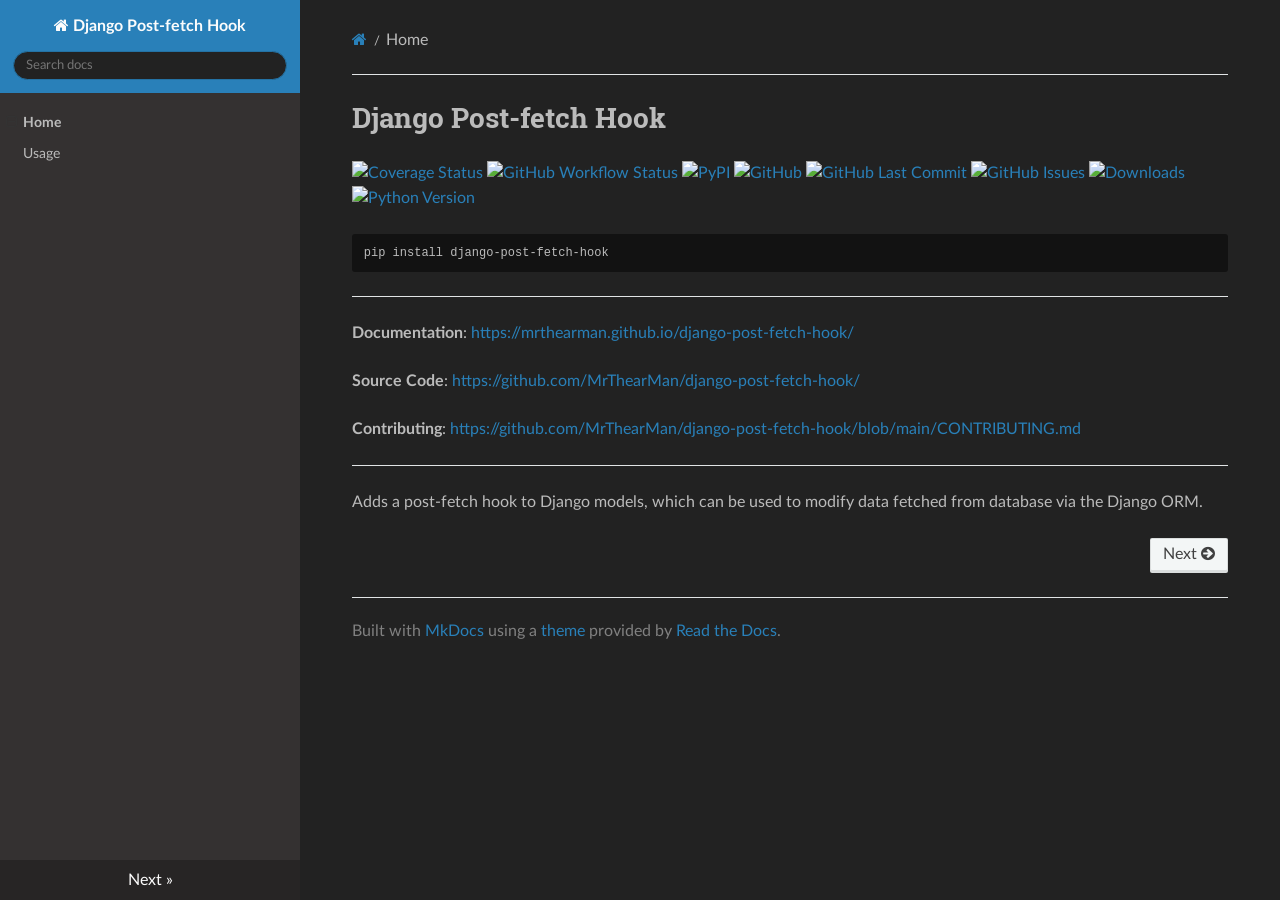
==== commit 1395de39: "Deployed f387691 with MkDocs version: 1.6.1" ====
--- a/index.html
+++ b/index.html
@@ -44,7 +44,7 @@
 
       <div class="wy-menu wy-menu-vertical" data-spy="affix" role="navigation" aria-label="Navigation menu">
               <ul class="current">
-                <li class="toctree-l1 current"><a class="reference internal current" href=".">Home</a>
+                <li class="toctree-l1 current"><a class="reference internal current" href="#">Home</a>
     <ul class="current">
     </ul>
                 </li>
@@ -139,6 +139,6 @@
 </html>
 
 <!--
-MkDocs version : 1.5.3
-Build Date UTC : 2023-11-20 17:38:38.446601+00:00
+MkDocs version : 1.6.1
+Build Date UTC : 2025-01-10 17:40:56.472832+00:00
 -->
--- a/css/theme_extra.css
+++ b/css/theme_extra.css
@@ -0,0 +1,197 @@
+/*
+ * Wrap inline code samples otherwise they shoot of the side and
+ * can't be read at all.
+ *
+ * https://github.com/mkdocs/mkdocs/issues/313
+ * https://github.com/mkdocs/mkdocs/issues/233
+ * https://github.com/mkdocs/mkdocs/issues/834
+ */
+.rst-content code {
+    white-space: pre-wrap;
+    word-wrap: break-word;
+    padding: 2px 5px;
+}
+
+/**
+ * Make code blocks display as blocks and give them the appropriate
+ * font size and padding.
+ *
+ * https://github.com/mkdocs/mkdocs/issues/855
+ * https://github.com/mkdocs/mkdocs/issues/834
+ * https://github.com/mkdocs/mkdocs/issues/233
+ */
+.rst-content pre code {
+    white-space: pre;
+    word-wrap: normal;
+    display: block;
+    padding: 12px;
+    font-size: 12px;
+}
+
+/**
+ * Fix code colors
+ *
+ * https://github.com/mkdocs/mkdocs/issues/2027
+ */
+.rst-content code {
+    color: #E74C3C;
+}
+
+.rst-content pre code {
+    color: #000;
+    background: #f8f8f8;
+}
+
+/*
+ * Fix link colors when the link text is inline code.
+ *
+ * https://github.com/mkdocs/mkdocs/issues/718
+ */
+a code {
+    color: #2980B9;
+}
+a:hover code {
+    color: #3091d1;
+}
+a:visited code {
+    color: #9B59B6;
+}
+
+/*
+ * The CSS classes from highlight.js seem to clash with the
+ * ReadTheDocs theme causing some code to be incorrectly made
+ * bold and italic.
+ *
+ * https://github.com/mkdocs/mkdocs/issues/411
+ */
+pre .cs, pre .c {
+    font-weight: inherit;
+    font-style: inherit;
+}
+
+/*
+ * Fix some issues with the theme and non-highlighted code
+ * samples. Without and highlighting styles attached the
+ * formatting is broken.
+ *
+ * https://github.com/mkdocs/mkdocs/issues/319
+ */
+.rst-content .no-highlight {
+    display: block;
+    padding: 0.5em;
+    color: #333;
+}
+
+
+/*
+ * Additions specific to the search functionality provided by MkDocs
+ */
+
+.search-results {
+    margin-top: 23px;
+}
+
+.search-results article {
+    border-top: 1px solid #E1E4E5;
+    padding-top: 24px;
+}
+
+.search-results article:first-child {
+    border-top: none;
+}
+
+form .search-query {
+    width: 100%;
+    border-radius: 50px;
+    padding: 6px 12px;
+    border-color: #D1D4D5;
+}
+
+/*
+ * Improve inline code blocks within admonitions.
+ *
+ * https://github.com/mkdocs/mkdocs/issues/656
+ */
+ .rst-content .admonition code {
+    color: #404040;
+    border: 1px solid #c7c9cb;
+    border: 1px solid rgba(0, 0, 0, 0.2);
+    background: #f8fbfd;
+    background: rgba(255, 255, 255, 0.7);
+}
+
+/*
+ * Account for wide tables which go off the side.
+ * Override borders to avoid weirdness on narrow tables.
+ *
+ * https://github.com/mkdocs/mkdocs/issues/834
+ * https://github.com/mkdocs/mkdocs/pull/1034
+ */
+.rst-content .section .docutils {
+    width: 100%;
+    overflow: auto;
+    display: block;
+    border: none;
+}
+
+td, th {
+    border: 1px solid #e1e4e5 !important;
+    border-collapse: collapse;
+}
+
+/*
+ * Without the following amendments, the navigation in the theme will be
+ * slightly cut off. This is due to the fact that the .wy-nav-side has a
+ * padding-bottom of 2em, which must not necessarily align with the font-size of
+ * 90 % on the .rst-current-version container, combined with the padding of 12px
+ * above and below. These amendments fix this in two steps: First, make sure the
+ * .rst-current-version container has a fixed height of 40px, achieved using
+ * line-height, and then applying a padding-bottom of 40px to this container. In
+ * a second step, the items within that container are re-aligned using flexbox.
+ *
+ * https://github.com/mkdocs/mkdocs/issues/2012
+ */
+ .wy-nav-side {
+    padding-bottom: 40px;
+}
+
+/* For section-index only */
+.wy-menu-vertical .current-section p {
+    background-color: #e3e3e3;
+    color: #404040;
+}
+
+/*
+ * The second step of above amendment: Here we make sure the items are aligned
+ * correctly within the .rst-current-version container. Using flexbox, we
+ * achieve it in such a way that it will look like the following:
+ *
+ * [No repo_name]
+ *         Next >>                    // On the first page
+ * << Previous     Next >>            // On all subsequent pages
+ *
+ * [With repo_name]
+ *    <repo_name>        Next >>      // On the first page
+ * <repo_name>  << Previous  Next >>  // On all subsequent pages
+ *
+ * https://github.com/mkdocs/mkdocs/issues/2012
+ */
+.rst-versions .rst-current-version {
+    padding: 0 12px;
+    display: flex;
+    font-size: initial;
+    justify-content: space-between;
+    align-items: center;
+    line-height: 40px;
+}
+
+/*
+ * Please note that this amendment also involves removing certain inline-styles
+ * from the file ./mkdocs/themes/readthedocs/versions.html.
+ *
+ * https://github.com/mkdocs/mkdocs/issues/2012
+ */
+.rst-current-version span {
+    flex: 1;
+    text-align: center;
+}
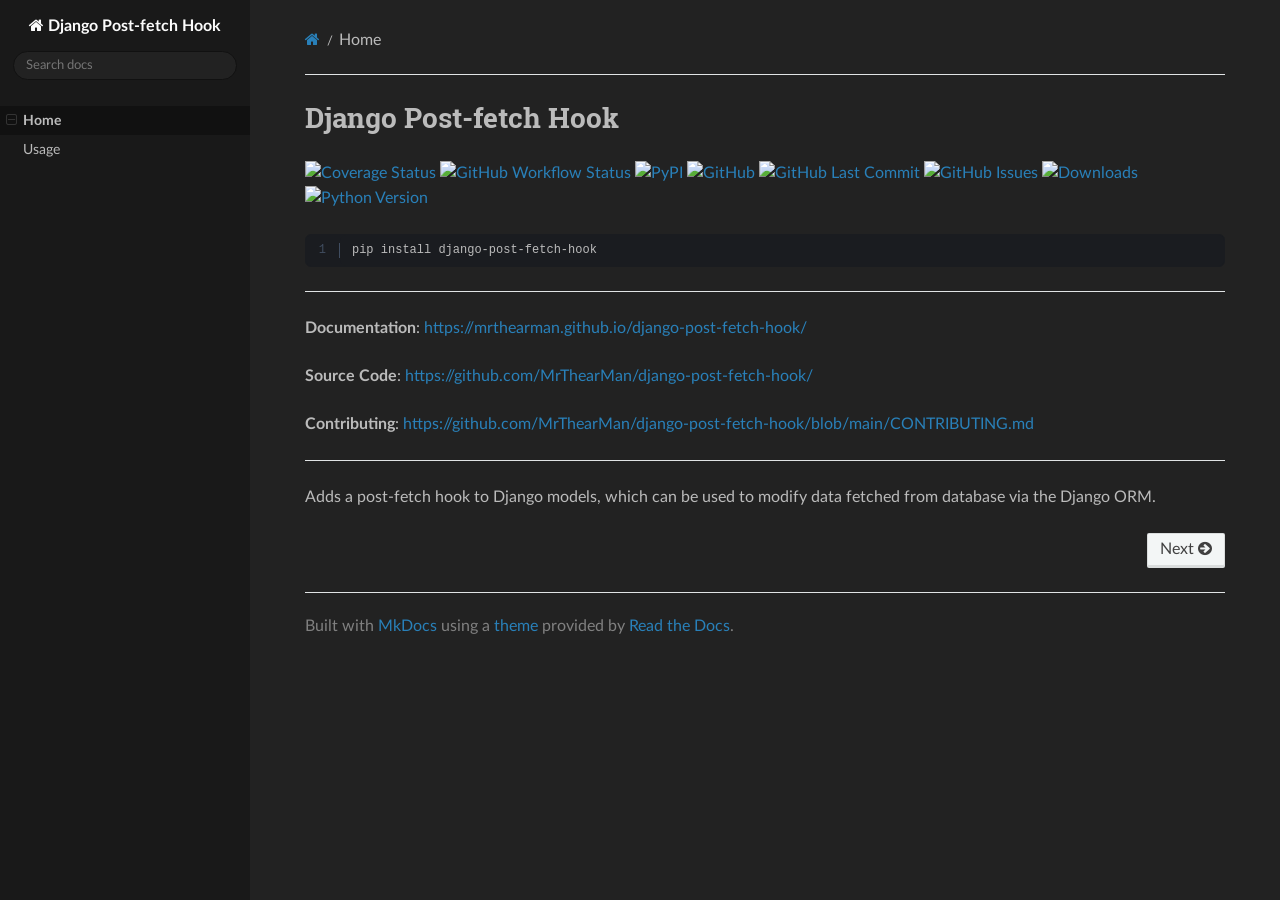
==== commit c2aaf388: "Deployed 03ff119 with MkDocs version: 1.6.1" ====
--- a/index.html
+++ b/index.html
@@ -3,13 +3,13 @@
 <head>
     <meta charset="utf-8" />
     <meta http-equiv="X-UA-Compatible" content="IE=edge" />
-    <meta name="viewport" content="width=device-width, initial-scale=1.0" /><meta name="description" content="None" />
+    <meta name="viewport" content="width=device-width, initial-scale=1.0" /><meta name="description" content="Adds a post-fetch hook to Django models, which can be used to modify data fetched from database via the Django ORM." />
       <link rel="shortcut icon" href="img/favicon.ico" />
     <title>Django Post-fetch Hook</title>
     <link rel="stylesheet" href="css/theme.css" />
     <link rel="stylesheet" href="css/theme_extra.css" />
-        <link rel="stylesheet" href="https://cdnjs.cloudflare.com/ajax/libs/highlight.js/11.8.0/styles/github.min.css" />
         <link href="css/docs.css" rel="stylesheet" />
+        <link href="css/pygments.css" rel="stylesheet" />
     
       <script>
         // Current page data
@@ -20,12 +20,7 @@
     
     <!--[if lt IE 9]>
       <script src="js/html5shiv.min.js"></script>
-    <![endif]-->
-      <script src="https://cdnjs.cloudflare.com/ajax/libs/highlight.js/11.8.0/highlight.min.js"></script>
-        <script src="https://cdnjs.cloudflare.com/ajax/libs/highlight.js/11.8.0/languages/python.min.js"></script>
-        <script src="https://cdnjs.cloudflare.com/ajax/libs/highlight.js/11.8.0/languages/console.min.js"></script>
-        <script src="https://cdnjs.cloudflare.com/ajax/libs/highlight.js/11.8.0/languages/json.min.js"></script>
-      <script>hljs.highlightAll();</script> 
+    <![endif]--> 
 </head>
 
 <body class="wy-body-for-nav" role="document">
@@ -76,7 +71,7 @@
           <div role="main" class="document" itemscope="itemscope" itemtype="http://schema.org/Article">
             <div class="section" itemprop="articleBody">
               
-                <h1 id="django-post-fetch-hook">Django Post-fetch Hook</h1>
+                <h1 id="django-post-fetch-hook">Django Post-fetch Hook<a class="headerlink" href="#django-post-fetch-hook" title="Permanent link">🔗</a></h1>
 <p><a href="https://coveralls.io/github/MrThearMan/django-post-fetch-hook?branch=main"><img alt="Coverage Status" src="https://coveralls.io/repos/github/MrThearMan/django-post-fetch-hook/badge.svg?branch=main" /></a>
 <a href="https://github.com/MrThearMan/django-post-fetch-hook/actions/workflows/test.yml"><img alt="GitHub Workflow Status" src="https://img.shields.io/github/actions/workflow/status/MrThearMan/django-post-fetch-hook/test.yml?branch=main" /></a>
 <a href="https://pypi.org/project/django-post-fetch-hook"><img alt="PyPI" src="https://img.shields.io/pypi/v/django-post-fetch-hook" /></a>
@@ -85,7 +80,8 @@
 <a href="https://github.com/MrThearMan/django-post-fetch-hook/issues"><img alt="GitHub Issues" src="https://img.shields.io/github/issues-raw/MrThearMan/django-post-fetch-hook" /></a>
 <a href="https://pypi.org/project/django-post-fetch-hook"><img alt="Downloads" src="https://img.shields.io/pypi/dm/django-post-fetch-hook" /></a>
 <a href="https://pypi.org/project/django-post-fetch-hook"><img alt="Python Version" src="https://img.shields.io/pypi/pyversions/django-post-fetch-hook" /></a></p>
-<pre class="highlight"><code class="language-shell">pip install django-post-fetch-hook</code></pre>
+<div class="highlight"><table class="highlighttable"><tr><td class="linenos"><div class="linenodiv"><pre><span></span><span class="normal"><a href="#__codelineno-0-1">1</a></span></pre></div></td><td class="code"><div><pre><span></span><code><a id="__codelineno-0-1" name="__codelineno-0-1"></a>pip<span class="w"> </span>install<span class="w"> </span>django-post-fetch-hook
+</code></pre></div></td></tr></table></div>
 <hr />
 <p><strong>Documentation</strong>: <a href="https://mrthearman.github.io/django-post-fetch-hook/">https://mrthearman.github.io/django-post-fetch-hook/</a></p>
 <p><strong>Source Code</strong>: <a href="https://github.com/MrThearMan/django-post-fetch-hook/">https://github.com/MrThearMan/django-post-fetch-hook/</a></p>
@@ -140,5 +136,5 @@
 
 <!--
 MkDocs version : 1.6.1
-Build Date UTC : 2025-01-10 17:40:56.472832+00:00
+Build Date UTC : 2025-09-01 10:00:13.821659+00:00
 -->
--- a/css/docs.css
+++ b/css/docs.css
@@ -1,263 +1,395 @@
+/*
+Variables
+*/
+:root {
+    --undine-nav-width: 250px;
+    --undine-mobile-nav-width: 85%;
+
+    --undine-text-color: #bbbbbb;
+    --undine-nav-color: #191919;
+    --undine-section-color: #222222;
+    --undine-active-color: #111111;
+    --undine-quote-color: #424242;
+    --undine-notice-color: #aa4926;
+    --undine-target-color: #292900;
+
+    --undine-code-color: #1a1c20;
+    --undine-lineno-color: #404d60;
+    --undine-highlight-color: #23252d;
+
+    --undine-scrollbar-color: #424242;
+
+    /* Default color */
+    background-color: var(--undine-section-color);
+}
+
+/*
+Layout
+*/
 body {
-    color: #bbbbbb;
-}
-
+    color: var(--undine-text-color);
+    background-color: var(--undine-section-color);
+
+    .wy-grid-for-nav {
+
+        /*
+        Sidebar
+        */
+        nav.wy-nav-side {
+            background-color: var(--undine-nav-color);
+            width: var(--undine-nav-width);
+            padding-bottom: 0;
+
+            .wy-side-scroll {
+                width: auto;
+                overflow-y: auto;
+
+                /*
+                Sidebar banner
+                */
+                .wy-side-nav-search {
+                    width: auto;
+                    background-color: var(--undine-nav-color);
+
+                    /*
+                    Search bar
+                    */
+                    input[type=text] {
+                        color: var(--undine-text-color);
+                        background-color: var(--undine-section-color);
+                        border-color: var(--undine-active-color);
+                        box-shadow: none;
+                        caret-color : var(--undine-text-color);
+                    }
+                }
+
+                /*
+                Sidebar items
+                */
+                .wy-menu-vertical {
+                    width: var(--undine-nav-width);
+
+                    /*
+                    Not selected
+                    */
+                    li[class^='toctree-'],
+                    li[class^='toctree-'] > a {
+                        color: var(--undine-text-color);
+                        background-color: var(--undine-nav-color);
+                        border: none;
+                    }
+
+                    /*
+                    Selected/Hovered sidebar items
+                    */
+                    li[class^='toctree-'].current,
+                    li[class^='toctree-'].current > a,
+                    li[class^='toctree-'].current > a:hover,
+                    li[class^='toctree-'] > a:hover {
+                        color: var(--undine-text-color);
+                        background-color: var(--undine-active-color);
+                        border: none;
+                    }
+                }
+
+            }
+
+        }
+
+        /*
+        Content
+        */
+        section.wy-nav-content-wrap {
+            margin-left: var(--undine-nav-width);
+            background-color: var(--undine-section-color);
+
+            /*
+            Mobile top nav
+            */
+            nav.wy-nav-top {
+                background-color: var(--undine-nav-color);
+            }
+
+            .wy-nav-content {
+                background-color: var(--undine-section-color);
+                max-width: 1024px;
+                margin: auto;
+
+                h1:target,
+                h2:target,
+                h3:target,
+                h4:target,
+                h5:target,
+                h6:target {
+                    margin-left: -0.5rem;
+                    margin-right: -0.5rem;
+                    padding-left: 0.5rem;
+                    padding-right: 0.5rem;
+                    border-radius: 6px;
+                    background-color: var(--undine-target-color);
+                }
+            }
+        }
+
+        /*
+        Mobile
+        */
+        @media screen and (max-width: 768px) {
+
+            /*
+            Sidebar
+            */
+            nav.wy-nav-side {
+
+                &.shift {
+                    width: var(--undine-mobile-nav-width);
+                }
+
+                .wy-side-scroll {
+                    .wy-menu-vertical {
+                        width: auto;
+                    }
+                }
+
+            }
+
+            /*
+            Content
+            */
+            section.wy-nav-content-wrap {
+                margin-left: 0;
+
+                &.shift {
+                    position: fixed;
+                    min-width: 100%;
+                    left: var(--undine-mobile-nav-width);
+                    top: 0;
+                    height: 100%;
+                    overflow: hidden;
+                }
+            }
+
+        }
+
+    }
+
+    /*
+    Next and previous buttons
+    */
+    .rst-versions {
+        display: none;
+    }
+}
+
+/*
+Codeblocks
+*/
+.highlight {
+    color: var(--undine-text-color) !important;
+    background-color: var(--undine-code-color) !important;
+    border: 1px solid var(--undine-code-color) !important;
+    border-radius: 6px;
+
+    div {
+        margin: 0;
+        padding: 0;
+    }
+
+    table {
+        margin: 0 !important;
+        padding: 0 !important;
+        display: block;
+
+        td.linenos {
+            color: var(--undine-text-color) !important;
+            background-color: var(--undine-code-color) !important;
+            border: none !important;
+            margin: 0;
+            padding: 0;
+            white-space: break-spaces;
+            vertical-align: middle;
+
+            div {
+                pre {
+                    padding: 0;
+                    line-height: 125%;
+                    border-right: 1px solid var(--undine-lineno-color);
+
+                    span {
+
+                        &.normal {
+                            padding: 0 13px;
+                        }
+
+                        &.special {
+                            padding: 0 13px;
+                            background-color: var(--undine-highlight-color);
+                        }
+
+                        a {
+                            color: var(--undine-lineno-color);
+                        }
+
+                    }
+                }
+            }
+
+        }
+
+        td.code {
+            color: var(--undine-text-color) !important;
+            background-color: var(--undine-code-color) !important;
+            border: none !important;
+            padding: 0;
+            margin: 0;
+            white-space: break-spaces;
+            vertical-align: middle;
+
+            div {
+                pre {
+                    line-height: 125%;
+                    padding: 0;
+                    margin: 0;
+
+                    code {
+                        color: var(--undine-text-color);
+                        background-color: var(--undine-code-color);
+                        padding: 8px 12px;
+                        border: none;
+
+                        .hll {
+                            background-color: var(--undine-highlight-color);
+                        }
+                    }
+                }
+            }
+
+        }
+
+    }
+}
+
+/*
+Details
+*/
+details {
+    margin-bottom: 24px;
+    padding: 8px 16px;
+    border: 2px solid var(--undine-quote-color);
+    border-radius: 6px;
+
+    summary {
+        padding: 3px;
+    }
+
+    summary:hover {
+        cursor: pointer;
+    }
+
+    p {
+        margin: 16px 0;
+    }
+
+    blockquote {
+        margin-bottom: 16px!important;
+
+        p {
+            margin-top: 0;
+        }
+    }
+}
+
+/*
+Inline code
+*/
+.rst-content code {
+    color: var(--undine-text-color);
+    background-color: var(--undine-code-color);
+    border: 1px solid var(--undine-code-color);
+    border-radius: 6px;
+}
+
+.rst-content div[class^=highlight] {
+    margin: 24px 0;
+}
+
+/*
+Search page search bar
+*/
+#mkdocs-search-query {
+    color: var(--undine-text-color);
+    background-color: var(--undine-section-color);
+    border-color: var(--undine-active-color);
+    box-shadow: none;
+    caret-color : var(--undine-text-color);
+}
+
+/*
+Scrollbars
+*/
 ::-webkit-scrollbar {
     width: 8px;
     height: 8px;
-    background: #222222!important;
-}
-
+    background-color: var(--undine-nav-color);
+}
 ::-webkit-scrollbar-track {
-    border-radius: 5px;
-    background: #202020!important;
-}
-
+    border-radius: 6px;
+    background-color: var(--undine-nav-color);
+}
 ::-webkit-scrollbar-thumb {
-    border-radius: 5px;
-    background: #424242!important;
-}
-
-.wy-nav-content {
-    max-width: 1024px;
-    margin: auto;
-}
-
-.wy-side-scroll {
-    overflow-y: auto;
-    height: auto;
-}
-
-div.wy-nav-content,
-.wy-nav-content-wrap,
-.wy-side-nav-search input[type=text] {
-    background: #222222;
-}
-
-.wy-menu-vertical li.toctree-l2 a,
-.wy-menu-vertical a {
-    color: #bbbbbb;
-    background: #343131;
-}
-
-.wy-menu-vertical li.toctree-l2 a:hover,
-.wy-menu-vertical a:hover {
-    background: #2d2d2d;
-}
-
-.wy-side-nav-search input[type=text] {
-    color: #bbbbbb;
-    box-shadow: none;
-    caret-color : #bbbbbb;
-}
-
-.rst-content div[class^=highlight] pre {
-    background: #121212;
-}
-
-.wy-menu-vertical li.current,
-.wy-menu-vertical li.current > a,
-.wy-menu-vertical li.toctree-l1.current > a,
-.wy-menu-vertical li.toctree-l2.current > a,
-.wy-menu-vertical li.toctree-l2.current li.toctree-l3 > a,
-.wy-menu-vertical li.toctree-l3.current > a,
-.wy-menu-vertical li.toctree-l3.current li.toctree-l4 > a {
-    color: #bbbbbb;
-    background: #343131!important;
-    border-bottom: 1px solid #343131;
-    border-top: 1px solid #343131;
-}
-
-.wy-menu-vertical li.current > a:hover,
-.wy-menu-vertical li.toctree-l1.current > a:hover,
-.wy-menu-vertical li.toctree-l2.current > a:hover,
-.wy-menu-vertical li.toctree-l2.current li.toctree-l3 > a:hover,
-.wy-menu-vertical li.toctree-l3.current > a:hover,
-.wy-menu-vertical li.toctree-l3.current li.toctree-l4 > a:hover {
-    background: #2d2d2d!important;
-}
-
-.rst-content pre code,
-.rst-content code,
-.rst-content tt,
-code {
-    color: #bbbbbb;
-    background: #121212;
-    border: none;
-    box-shadow: none;
-    border-radius: 3px;
-}
-
-code > span.hll {
-    background: #1c1c1c;
-}
-
-/*First highlighted code line that is followed by another highlighted code line*/
-code > span.hll:not(span.hll + a + span.hll):has(+ a + span.hll) {
-    /*background: blue;*/
-    border-top-right-radius: 3px;
-    border-top-left-radius: 3px;
-}
-
-/*Last highlighted code line that is preceded by another highlighted code line*/
-code > span.hll:not(span.hll:has(+ a + span.hll)) {
-    /*background: red;*/
-    border-bottom-right-radius: 3px;
-    border-bottom-left-radius: 3px;
-}
-
-/*Highlighted code line that is not followed or preceded by another highlighted code line*/
-code > span.hll:not(span.hll + a + span.hll):not(:has(+ a + span.hll)) {
-    /*background: yellow;*/
-    border-radius: 3px;
-}
-
-div.highlight > span.filename {
-    /*background: red;*/
-    padding: 8px;
-    line-height: 1.8rem;
-}
-
-.hljs-attribute,
-.hljs-name,
-.hljs-tag,
-.hljs-keyword,
-.hljs-literal {
-    color: coral;
-}
-
-.hljs-built_in {
-    color: #8484d5;
-}
-
-.hljs-string {
-    color: #667e49;
-}
-
-.hljs-title {
-    color: #f3c069;
-}
-
-.hljs-class .hljs-title {
-    color: #cccccc;
-}
-
-.rst-content div[class^=highlight],
-.rst-content pre.literal-block {
-    border: 1px solid #626262;
-    border-radius: 5px;
-}
-
-.rst-content table.docutils thead,
-.rst-content table.field-list thead,
-.wy-table thead {
-    color: #bbbbbb;
-    background: #121212;
-}
-
-.rst-versions {
-    margin-top: 6px;
-}
-
-.rst-content table.docutils:not(.field-list) tr:nth-child(2n-1) td,
-.wy-table-backed,
-.wy-table-odd td,
-.wy-table-striped tr:nth-child(2n-1) td {
-    color: #bbbbbb;
-    background: #414141;
-}
-
+    border-radius: 6px;
+    background-color: var(--undine-scrollbar-color);
+}
+
+/*
+Blockquotes
+*/
 blockquote {
-    background: #323232;
-    border: 2px solid #363636;
-    border-left: 4px solid #2980b9;
+    background-color: var(--undine-quote-color);
+    border: 1px solid var(--undine-quote-color);
+    border-left: 4px solid var(--undine-notice-color);
+    border-top-right-radius: 6px;
+    border-bottom-right-radius: 6px;
     margin-left: 0 !important;
-    padding: 16px 12px 16px 24px;
-}
-
-blockquote > p {
-    margin: 0;
-}
-
-
-blockquote code {
-    line-height: normal;
-}
-
-li p {
-    margin: 0 !important;
-}
-
-
-/*
-Change mermaid via css here since
-mkdocs does not know how to read
-style definitions from the mermaid
-config
-*/
-
+    padding: 24px 12px 0 24px;
+
+    .highlight {
+        margin-bottom: 24px !important;
+    }
+}
+
+/*
+Mermaid
+*/
 div.mermaid {
     display: flex;
     justify-content: center;
-}
-
-div.mermaid svg {
-    width: auto;
-    height: auto;
-    max-width: 100%;
-    padding: 12px 0;
-}
-
-.edgeLabel {
-    background-color: transparent!important;
-    color: #bbbbbb!important;
-}
-
-.messageText {
-    fill: #bbbbbb!important;
-    stroke: none!important;
-}
-
-g rect {
-    fill: #DAE8FC !important;
-    stroke: #6C8EBF !important;
-}
-
-g polygon {
-    fill: #FFF2CC !important;
-    stroke: #E5D092 !important;
-}
-
-g[id*="success__"] rect {
-    fill: #D5E8D4 !important;
-    stroke: #82B366 !important;
-}
-
-g[id*="fail__"] rect {
-    fill: #F8CECC !important;
-    stroke: #B85450 !important;
-}
-
-g[id*="warn__"] rect {
-    fill: #FFF2CC !important;
-    stroke: #E5D092 !important;
-}
-
-g[id*="primary__"] rect {
-    fill: #DAE8FC !important;
-    stroke: #6C8EBF !important;
-}
-
-g[id*="secondary__"] rect {
-    fill: #F5F5F5 !important;
-    stroke: #666666 !important;
-}
-
-g[id*="start__"] rect {
-    fill: #000000 !important;
-    stroke: #666666 !important;
-}
-
-g[id*="start__"] span {
-    color: #ffffff !important;
-}+
+    svg {
+        width: auto;
+        height: auto;
+        max-width: 100%;
+        padding: 12px 0;
+    }
+
+    .edgeLabel {
+        background-color: transparent;
+        color: #bbbbbb;
+    }
+
+    .messageText {
+        fill: #bbbbbb;
+        stroke: none;
+    }
+
+    g {
+        rect {
+            fill: #DAE8FC;
+            stroke: #6C8EBF;
+        }
+        polygon {
+            fill: #FFF2CC;
+            stroke: #E5D092;
+        }
+    }
+}
--- a/css/pygments.css
+++ b/css/pygments.css
@@ -0,0 +1,100 @@
+/*
+Code highlighting: https://pygments.org/docs/tokens/
+*/
+
+.highlight .bp { color: #94558D } /* Name.Builtin.Pseudo */
+
+.highlight .c { color: #7A7E85; font-style: italic; } /* Comment */
+.highlight .c1 { color: #7A7E85; font-style: italic; } /* Comment.Single */
+.highlight .ch { color: #7A7E85; font-style: italic; } /* Comment.Hashbang */
+.highlight .cm { color: #7A7E85; font-style: italic; } /* Comment.Multiline */
+.highlight .cp { color: #ff0007; font-weight: bold; font-style: italic; } /* Comment.Preproc */
+.highlight .cpf { color: #008800; font-style: italic; } /* Comment.PreprocFile */
+.highlight .cs { color: #67a37c; font-style: italic; } /* Comment.Special */
+
+.highlight .dl { color: #67a37c } /* Literal.String.Delimiter */
+
+.highlight .err { color: #BCBEC4 } /* Error */
+
+.highlight .esc { color: #BCBEC4 } /* Escape */
+
+.highlight .fm { color: #B200B2; font-weight: bold } /* Name.Function.Magic */
+
+.highlight .g { color: #BCBEC4 } /* Generic */
+.highlight .gd { color: #BCBEC4 } /* Generic.Deleted */
+.highlight .ge { color: #BCBEC4 } /* Generic.Emph */
+.highlight .ges { color: #BCBEC4 } /* Generic.EmphStrong */
+.highlight .gh { color: #BCBEC4; font-weight: bold } /* Generic.Heading */
+.highlight .gi { color: #BCBEC4 } /* Generic.Inserted */
+.highlight .go { color: #BCBEC4 } /* Generic.Output */
+.highlight .gp { color: #BCBEC4 } /* Generic.Prompt */
+.highlight .gr { color: #BCBEC4 } /* Generic.Error */
+.highlight .gs { color: #BCBEC4 } /* Generic.Strong */
+.highlight .gt { color: #BCBEC4 } /* Generic.Traceback */
+.highlight .gu { color: #BCBEC4; font-weight: bold } /* Generic.Subheading */
+
+.highlight .il { color: #2AACB8; font-weight: bold } /* Literal.Number.Integer.Long */
+
+.highlight .k { color: #d3834a; font-weight: bold } /* Keyword */
+.highlight .kc { color: #d3834a; font-weight: bold } /* Keyword.Constant */
+.highlight .kd { color: #d3834a; font-weight: bold } /* Keyword.Declaration */
+.highlight .kn { color: #d3834a; font-weight: bold } /* Keyword.Namespace */
+.highlight .kp { color: #d3834a } /* Keyword.Pseudo */
+.highlight .kr { color: #d3834a; font-weight: bold } /* Keyword.Reserved */
+.highlight .kt { color: #d3834a; font-weight: bold } /* Keyword.Type */
+
+.highlight .l { color: #BCBEC4 } /* Literal */
+.highlight .ld { color: #BCBEC4 } /* Literal.Date */
+
+.highlight .m { color: #2AACB8; font-weight: bold } /* Literal.Number */
+.highlight .mb { color: #2AACB8; font-weight: bold } /* Literal.Number.Bin */
+.highlight .mf { color: #2AACB8; font-weight: bold } /* Literal.Number.Float */
+.highlight .mh { color: #2AACB8; font-weight: bold } /* Literal.Number.Hex */
+.highlight .mi { color: #2AACB8; font-weight: bold } /* Literal.Number.Integer */
+.highlight .mo { color: #2AACB8; font-weight: bold } /* Literal.Number.Oct */
+
+.highlight .n { color: #BCBEC4 } /* Name */
+.highlight .na { color: #b3ae60; font-weight: bold } /* Name.Attribute */
+.highlight .nb { color: #8888c6 } /* Name.Builtin */
+.highlight .nc { color: #BCBEC4 } /* Name.Class */
+.highlight .nd { color: #b3ae60 } /* Name.Decorator */
+.highlight .ne { color: #8888c6 } /* Name.Exception */
+.highlight .nf { color: #56a8f5; font-weight: bold } /* Name.Function */
+.highlight .ni { color: #BCBEC4 } /* Name.Entity */
+.highlight .nl { color: #BCBEC4 } /* Name.Label */
+.highlight .nn { color: #BCBEC4 } /* Name.Namespace */
+.highlight .no { color: #BCBEC4 } /* Name.Constant */
+.highlight .nt { color: #d3834a; font-weight: bold } /* Name.Tag */
+.highlight .nv { color: #d3834a } /* Name.Variable */
+.highlight .nx { color: #BCBEC4 } /* Name.Other */
+
+.highlight .o { color: #BCBEC4 } /* Operator */
+.highlight .ow { color: #BCBEC4 } /* Operator.Word */
+
+.highlight .p { color: #BCBEC4 } /* Punctuation */
+.highlight .pm { color: #BCBEC4 } /* Punctuation.Marker */
+.highlight .py { color: #BCBEC4 } /* Name.Property */
+.highlight .p + .n:has( + .o) { color: #aa4926 } /* Highligh keyword argument keywords (not perfect) */
+
+.highlight .s { color: #6AAB73 } /* Literal.String */
+.highlight .s1 { color: #6AAB73 } /* Literal.String.Single */
+.highlight .s2 { color: #6AAB73 } /* Literal.String.Double */
+.highlight .sa { color: #6AAB73 } /* Literal.String.Affix */
+.highlight .sb { color: #6AAB73 } /* Literal.String.Backtick */
+.highlight .sc { color: #6AAB73 } /* Literal.String.Char */
+.highlight .sd { color: #5f826b } /* Literal.String.Doc */
+.highlight .se { color: #6AAB73 } /* Literal.String.Escape */
+.highlight .sh { color: #6AAB73 } /* Literal.String.Heredoc */
+.highlight .si { color: #6AAB73 } /* Literal.String.Interpol */
+.highlight .sr { color: #6AAB73 } /* Literal.String.Regex */
+.highlight .ss { color: #6AAB73 } /* Literal.String.Symbol */
+.highlight .sx { color: #6AAB73 } /* Literal.String.Other */
+
+.highlight .vc { color: #d3834a } /* Name.Variable.Class */
+.highlight .vg { color: #d3834a } /* Name.Variable.Global */
+.highlight .vi { color: #d3834a } /* Name.Variable.Instance */
+.highlight .vm { color: #d3834a } /* Name.Variable.Magic */
+
+.highlight .w { color: #888888 } /* Text.Whitespace */
+
+.highlight .x { color: #BCBEC4 } /* Other */
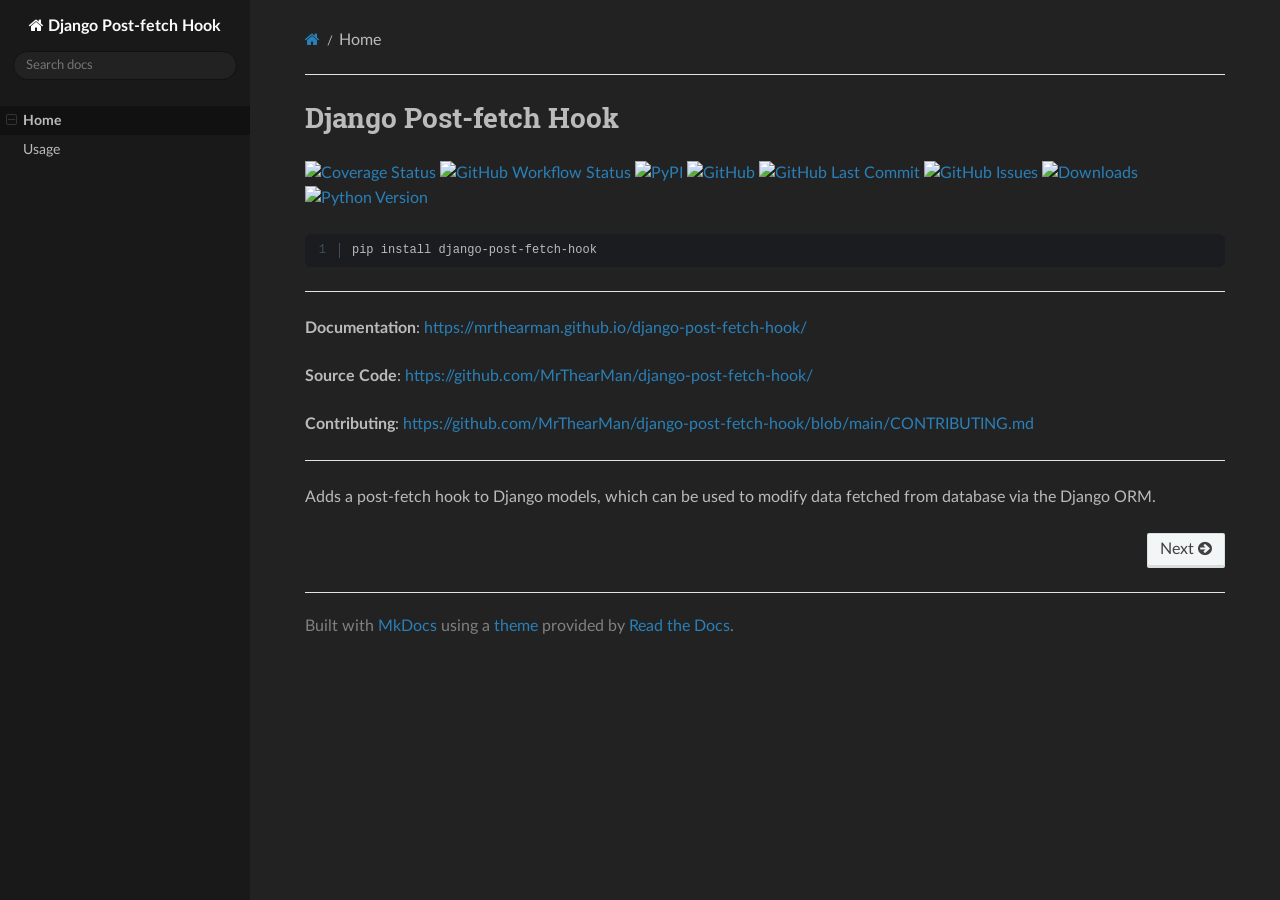
==== commit 2cb0b23a: "Deployed 4e79a00 with MkDocs version: 1.6.1" ====
--- a/index.html
+++ b/index.html
@@ -136,5 +136,5 @@
 
 <!--
 MkDocs version : 1.6.1
-Build Date UTC : 2025-09-01 10:00:13.821659+00:00
+Build Date UTC : 2025-09-08 18:39:52.785344+00:00
 -->
